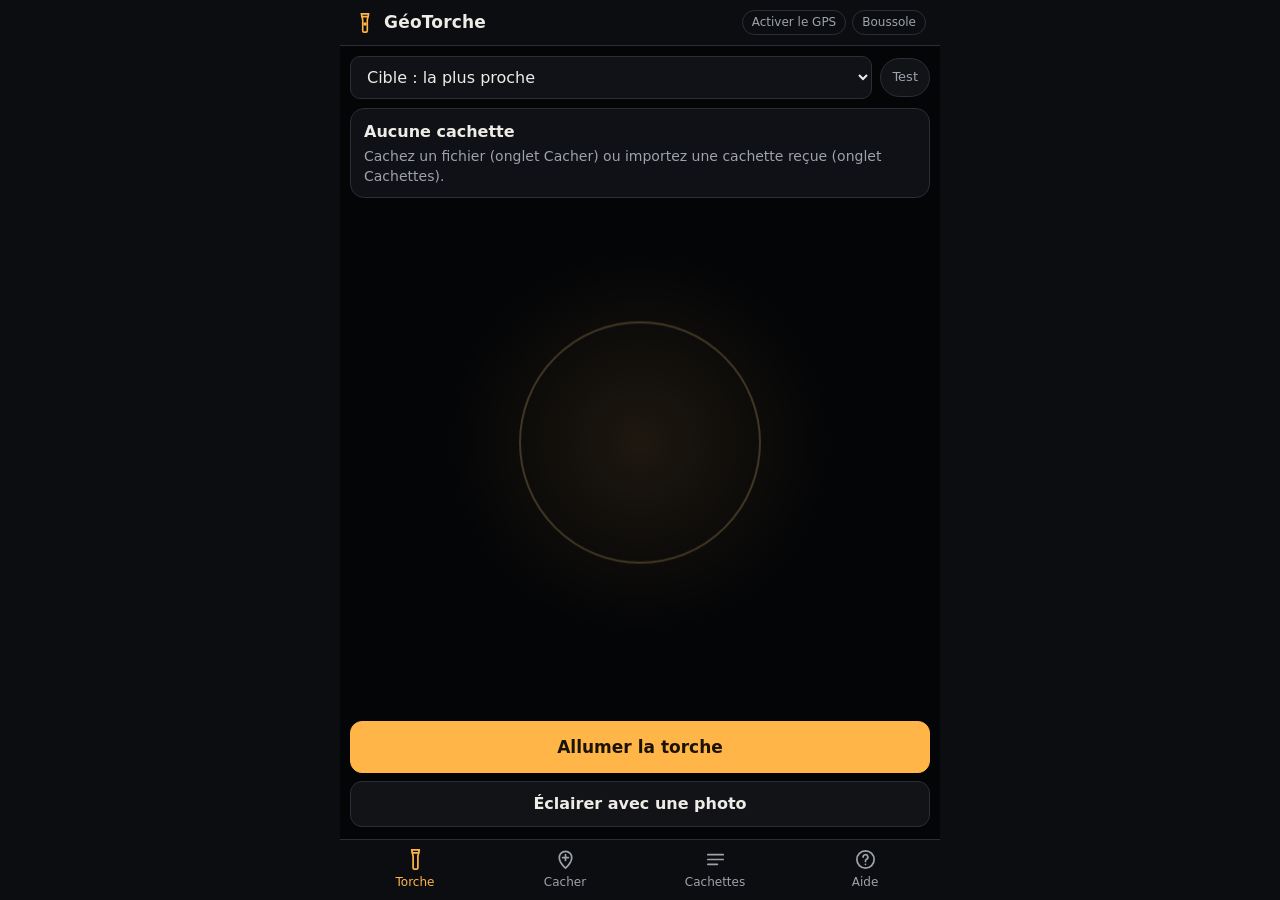
==== index.html @ cbe27ff1 "GéoTorche 1.1 : application complète et présentation" ====
<!DOCTYPE html>
<html lang="fr">
<head>
<meta charset="utf-8">
<meta http-equiv="Content-Security-Policy" content="default-src 'self'; script-src 'self' 'unsafe-inline'; style-src 'self' 'unsafe-inline'; img-src 'self' data: blob:; media-src 'self' data: blob:; connect-src 'self'; worker-src 'self'; object-src 'none'; base-uri 'none'; form-action 'none'; frame-src 'none'">
<meta name="viewport" content="width=device-width, initial-scale=1, viewport-fit=cover">
<meta name="theme-color" content="#0c0d10">
<meta name="description" content="GéoTorche : cachez un fichier dans un lieu réel. Il ne s'ouvre que sur place, éclairé par la torche, avec le mot de passe.">
<meta name="apple-mobile-web-app-capable" content="yes">
<link rel="icon" type="image/png" href="icon-192.png">
<link rel="apple-touch-icon" href="icon-192.png">
<title>GéoTorche</title>
<style>
:root{
  --bg:#0c0d10;--panel:#15171c;--panel2:#1c1f26;--line:#2a2e37;
  --text:#eeece6;--mute:#9da2ab;--amber:#ffb547;--amber2:#ffd384;
  --ok:#62d394;--bad:#ff7a6b;--r:14px;
  --st:env(safe-area-inset-top,0px);--sb:env(safe-area-inset-bottom,0px);
}
*{box-sizing:border-box}
html,body{margin:0;height:100%;background:var(--bg);color:var(--text);
  font:16px/1.45 system-ui,-apple-system,"Segoe UI",Roboto,"Helvetica Neue",Arial,sans-serif;
  -webkit-tap-highlight-color:transparent;overscroll-behavior:none}
#app{display:flex;flex-direction:column;height:100vh;height:100dvh;max-width:600px;margin:0 auto;position:relative}
button{font:inherit;cursor:pointer}
[hidden]{display:none!important}

header.top{display:flex;align-items:center;justify-content:space-between;gap:10px;
  padding:calc(10px + var(--st)) 14px 10px;border-bottom:1px solid var(--line)}
.brand{display:flex;align-items:center;gap:8px;font-weight:650;letter-spacing:.2px;font-size:17px}
.brand svg{width:22px;height:22px;color:var(--amber)}
.pills{display:flex;gap:6px;flex-wrap:wrap;justify-content:flex-end}
.pill{font-size:12px;padding:3px 9px;border-radius:99px;border:1px solid var(--line);color:var(--mute);white-space:nowrap;background:transparent}
.pill.on{color:var(--ok);border-color:#2f5a43}
.pill.warn{color:var(--amber);border-color:#5c4520}
.pill.off{color:var(--bad);border-color:#5b2c28}

.banner{margin:10px 14px 0;padding:10px 12px;border-radius:12px;background:#231c10;border:1px solid #5c4520;color:var(--amber2);font-size:13px}
.banner b{color:var(--amber)}

main{flex:1;min-height:0;position:relative}
.view{position:absolute;inset:0;overflow-y:auto;padding:16px 14px 24px;display:none;-webkit-overflow-scrolling:touch}
.view.active{display:block}
#v-torche{padding:0;overflow:hidden}

/* ---------- Torche ---------- */
#stage{position:absolute;inset:0;background:#050608;overflow:hidden}
#vid,#still{position:absolute;inset:0;width:100%;height:100%;object-fit:cover}
#fx{position:absolute;inset:0;width:100%;height:100%;touch-action:manipulation}
.hud-top{position:absolute;top:10px;left:10px;right:10px;display:flex;gap:8px;align-items:center;z-index:2}
.hud-top select{flex:1;min-width:0;background:rgba(20,22,27,.82);backdrop-filter:blur(4px)}
.hud-top .pill{background:rgba(20,22,27,.82);padding:9px 11px;font-size:13px}
#hint{position:absolute;left:10px;right:10px;top:62px;z-index:2;
  background:rgba(18,20,25,.86);border:1px solid var(--line);border-radius:var(--r);padding:11px 13px;backdrop-filter:blur(4px)}
#hint .t{font-weight:650}
#hint .l{font-size:14px;color:var(--mute);margin-top:2px}
#hint .row{margin-top:8px}
.meter{height:5px;border-radius:9px;background:#2a2e37;margin-top:8px;overflow:hidden}
.meter i{display:block;height:100%;width:0;background:linear-gradient(90deg,#7a5a24,var(--amber));transition:width .25s}
.hud-bottom{position:absolute;left:10px;right:10px;bottom:12px;z-index:2;display:flex;flex-direction:column;gap:8px}
.row{display:flex;gap:8px}
.row>*{flex:1}

/* ---------- Composants ---------- */
.btn{appearance:none;border:1px solid var(--line);background:var(--panel2);color:var(--text);
  border-radius:12px;padding:12px 14px;font-weight:600;line-height:1.2;text-align:center;text-decoration:none;display:inline-block}
.btn:active{transform:translateY(1px)}
.btn[disabled]{opacity:.45;pointer-events:none}
.btn.primary{background:var(--amber);border-color:var(--amber);color:#1b1305}
.btn.big{width:100%;padding:15px;font-size:17px}
.btn.ghost{background:rgba(20,22,27,.82)}
.btn.danger{color:var(--bad)}
.btn.sm{padding:8px 11px;font-size:14px;border-radius:10px}
.card{background:var(--panel);border:1px solid var(--line);border-radius:var(--r);padding:14px;margin-bottom:12px}
h2{font-size:21px;margin:2px 0 6px}
h3{font-size:15px;margin:0 0 8px;color:var(--amber2);font-weight:650}
p{margin:6px 0}
.mute{color:var(--mute)}.small{font-size:13px}.ok{color:var(--ok)}.bad{color:var(--bad)}
label.f{display:block;margin:12px 0 6px;font-size:14px;color:var(--mute)}
label.f:first-child{margin-top:0}
input,select,textarea{font:inherit;color:var(--text);background:var(--panel2);border:1px solid var(--line);
  border-radius:10px;padding:10px 12px;width:100%}
textarea{resize:vertical;min-height:70px}
input:focus,select:focus,textarea:focus{outline:2px solid #6b5124;border-color:#6b5124}
input[type=range]{padding:0;background:none;border:0;accent-color:var(--amber)}
input[type=checkbox]{width:20px;height:20px;accent-color:var(--amber);flex:none;margin:2px 0 0}
.check{display:flex;gap:10px;align-items:flex-start;margin:10px 0;font-size:15px}
.seg{display:flex;background:var(--panel2);border:1px solid var(--line);border-radius:12px;padding:3px}
.seg button{flex:1;border:0;background:none;color:var(--mute);padding:9px 6px;border-radius:9px;font-weight:600;font-size:14px}
.seg button.on{background:#323743;color:var(--text)}
.kv{display:grid;grid-template-columns:auto 1fr;gap:4px 12px;font-size:14px}
.kv dt{color:var(--mute)}.kv dd{margin:0;word-break:break-word}
.files{list-style:none;padding:0;margin:8px 0 0;font-size:14px}
.files li{display:flex;justify-content:space-between;gap:10px;padding:6px 0;border-bottom:1px solid var(--line)}
.files li:last-child{border-bottom:0}
.thumbs{display:flex;gap:8px;margin-top:10px;flex-wrap:wrap}
.thumbs img{width:64px;height:64px;object-fit:cover;border-radius:10px;border:1px solid var(--line)}
.badges{display:flex;flex-wrap:wrap;gap:6px;margin:6px 0}
.badge{font-size:12px;padding:2px 8px;border-radius:99px;background:#232730;color:var(--mute)}
.badge.a{color:var(--amber2);background:#2b2416}
.err{color:var(--bad);font-size:14px;margin-top:8px}
.note{font-size:13px;color:var(--mute);margin-top:8px}
.strength{height:5px;border-radius:9px;background:#2a2e37;margin-top:6px;overflow:hidden}
.strength i{display:block;height:100%;width:0;transition:.2s}

/* ---------- Liste ---------- */
.cap{display:flex;flex-direction:column;gap:4px}
.cap .top{display:flex;justify-content:space-between;gap:10px;align-items:baseline}
.cap .name{font-weight:650;font-size:16px}
.cap .dist{font-size:14px;color:var(--amber2);white-space:nowrap}
.cap .acts{display:flex;gap:8px;flex-wrap:wrap;margin-top:8px}
.empty{text-align:center;color:var(--mute);padding:28px 10px}
.jr{font-size:13px;border-bottom:1px solid var(--line);padding:7px 0;display:flex;justify-content:space-between;gap:8px}
.jr:last-child{border-bottom:0}

/* ---------- Aide ---------- */
.help p,.help li{font-size:15px}
.help ol,.help ul{padding-left:20px;margin:6px 0}
.help li{margin:4px 0}

/* ---------- Onglets ---------- */
nav.tabs{display:flex;border-top:1px solid var(--line);padding-bottom:var(--sb);background:var(--bg)}
nav.tabs button{flex:1;background:none;border:0;color:var(--mute);padding:8px 0 9px;font-size:12px;
  display:flex;flex-direction:column;align-items:center;gap:3px}
nav.tabs svg{width:23px;height:23px}
nav.tabs button.on{color:var(--amber)}

/* ---------- Feuilles ---------- */
#backdrop{position:fixed;inset:0;background:rgba(0,0,0,.6);opacity:0;pointer-events:none;transition:opacity .2s;z-index:29}
#backdrop.open{opacity:1;pointer-events:auto}
.sheet{position:fixed;left:0;right:0;bottom:0;max-width:600px;margin:0 auto;background:var(--panel);
  border-radius:18px 18px 0 0;border:1px solid var(--line);border-bottom:0;
  padding:16px 16px calc(18px + var(--sb));transform:translateY(105%);transition:transform .22s ease;
  z-index:30;max-height:90vh;max-height:90dvh;overflow-y:auto;visibility:hidden}
.sheet.open{transform:none;visibility:visible}
.sheet .grab{width:40px;height:4px;border-radius:9px;background:#3a3f4a;margin:0 auto 12px}
.sheet h2{margin-top:0}
.sheet .acts{display:flex;flex-direction:column;gap:8px;margin-top:14px}
.qrbox{background:#fff;color:#000;border-radius:12px;padding:14px;text-align:center;margin:10px auto;max-width:300px}
.qrbox svg{width:100%;height:auto;display:block}
.qrbox .cap{font:600 13px system-ui,sans-serif;margin-top:6px;color:#000}
.viewer img,.viewer video{max-width:100%;border-radius:10px;display:block;margin:8px 0}
.viewer audio{width:100%;margin:8px 0}
.viewer pre{white-space:pre-wrap;word-break:break-word;background:var(--panel2);padding:10px;border-radius:10px;font-size:13px;max-height:50vh;overflow:auto}
.notebox{background:#231c10;border:1px solid #5c4520;border-radius:12px;padding:12px;white-space:pre-wrap;margin:8px 0}
.checks{list-style:none;padding:0;margin:8px 0;font-size:14px}
.checks li{padding:4px 0;display:flex;gap:8px}
.checks .y{color:var(--ok)}.checks .n{color:var(--mute)}

/* ---------- Viseur ---------- */
#viseur{position:fixed;inset:0;z-index:40;background:#000;display:flex;flex-direction:column}
#viseur .vstage{position:relative;flex:1;overflow:hidden}
#viseur video{position:absolute;inset:0;width:100%;height:100%;object-fit:cover}
#viseur .ring{position:absolute;left:50%;top:50%;border-radius:50%;border:2px solid var(--amber2);
  box-shadow:0 0 0 9999px rgba(0,0,0,.5);transform:translate(-50%,-50%);pointer-events:none}
#viseur .vtop{position:absolute;top:calc(10px + var(--st));left:12px;right:12px;font-size:14px;
  background:rgba(18,20,25,.85);border-radius:12px;padding:10px 12px}
#viseur .vbot{padding:12px 12px calc(14px + var(--sb));background:var(--bg);display:flex;flex-direction:column;gap:8px}

/* ---------- Divers ---------- */
#busy{position:fixed;inset:0;z-index:60;background:rgba(0,0,0,.7);display:flex;align-items:center;justify-content:center;padding:30px}
#busy .box{background:var(--panel);border:1px solid var(--line);border-radius:16px;padding:20px 22px;text-align:center;max-width:320px}
.spin{width:30px;height:30px;border-radius:50%;border:3px solid #3a3f4a;border-top-color:var(--amber);margin:0 auto 12px;animation:sp 1s linear infinite}
@keyframes sp{to{transform:rotate(360deg)}}
#toast{position:fixed;left:50%;top:calc(60px + var(--st));transform:translate(-50%,-12px);background:#22252d;
  border:1px solid var(--line);padding:10px 14px;border-radius:12px;opacity:0;transition:.2s;z-index:70;
  width:max-content;max-width:88%;text-align:center;font-size:14px;pointer-events:none}
#toast.show{opacity:1;transform:translate(-50%,0)}
#toast.bad{border-color:#5b2c28;color:#ffc2b9}
#toast.good{border-color:#2f5a43;color:#c4f2d6}

</style>
</head>
<body>
<div id="app">
<header class="top">
  <div class="brand">
    <svg viewBox="0 0 24 24" fill="none" stroke="currentColor" stroke-width="1.8" stroke-linecap="round" stroke-linejoin="round"><path d="M8 2h8l-1.5 6.5v12a1.5 1.5 0 0 1-1.5 1.5h-2a1.5 1.5 0 0 1-1.5-1.5v-12z"/><path d="M8.6 5h6.8"/><circle cx="12" cy="13" r="1"/></svg>
    GéoTorche
  </div>
  <div class="pills">
    <button class="pill" id="pGps" type="button">GPS</button>
    <span class="pill" id="pCmp">Boussole</span>
  </div>
</header>
<div id="demoBanner" class="banner" hidden></div>

<main>
  <!-- ================= TORCHE ================= -->
  <section id="v-torche" class="view active" aria-label="Torche">
    <div id="stage">
      <video id="vid" playsinline muted autoplay></video>
      <img id="still" alt="" hidden>
      <canvas id="fx"></canvas>
      <div class="hud-top">
        <select id="target" aria-label="Cachette recherchée"></select>
        <button class="pill" id="btnSim" type="button">Test</button>
      </div>
      <div id="hint" role="status" aria-live="polite">
        <div class="t" id="hintT">Aucune cachette</div>
        <div class="l" id="hintL">Cachez un fichier (onglet Cacher) ou importez une cachette reçue (onglet Cachettes).</div>
        <div class="meter" id="hintM" hidden><i></i></div>
        <div class="row" id="hintR" hidden></div>
      </div>
      <div class="hud-bottom">
        <button id="btnTorch" class="btn primary big" type="button">Allumer la torche</button>
        <div class="row">
          <button id="btnPhoto" class="btn ghost" type="button">Éclairer avec une photo</button>
          <button id="btnLamp" class="btn ghost" type="button" hidden>Lampe</button>
        </div>
        <input type="file" id="photoIn" accept="image/*" capture="environment" hidden>
      </div>
    </div>
  </section>

  <!-- ================= CACHER ================= -->
  <section id="v-cacher" class="view" aria-label="Cacher un fichier">
    <h2>Cacher un fichier</h2>
    <p class="mute small">Le fichier est chiffré sur ce téléphone. Il ne s'ouvrira qu'au bon endroit, éclairé par la torche, avec le mot de passe.</p>

    <div class="card">
      <h3>1. Ce que vous cachez</h3>
      <input type="file" id="hFiles" multiple hidden>
      <button class="btn" type="button" id="hFilesBtn" style="width:100%">Ajouter des fichiers</button>
      <ul class="files" id="hFileList"></ul>
      <label class="f" for="hNote">Message (facultatif)</label>
      <textarea id="hNote" placeholder="Un mot qui s'affichera à l'ouverture"></textarea>
    </div>

    <div class="card">
      <h3>2. Nom et indice</h3>
      <label class="f" for="hLabel">Nom visible de la cachette</label>
      <input id="hLabel" maxlength="80" placeholder="Ex. Recette de la sauce">
      <label class="f" for="hHint">Indice (facultatif, visible avant l'ouverture)</label>
      <input id="hHint" maxlength="160" placeholder="Ex. Sous le bol bleu de la cuisine">
    </div>

    <div class="card">
      <h3>3. Le lieu</h3>
      <div class="seg" id="hMode">
        <button type="button" data-m="visible" class="on">Coordonnées données</button>
        <button type="button" data-m="secret">Lieu secret</button>
      </div>
      <p class="note" id="hModeNote">Le destinataire reçoit les coordonnées et est guidé jusqu'au lieu.</p>
      <div class="row" style="margin-top:10px">
        <button class="btn" type="button" id="hMeasure">Mesurer ma position</button>
        <button class="btn" type="button" id="hTypeBtn">Saisir des coordonnées</button>
      </div>
      <div id="hTypeBox" hidden>
        <label class="f" for="hCoords">Coordonnées, lien de carte ou Plus Code</label>
        <input id="hCoords" placeholder="7.18765, 2.06321  ou  Lat:7,18765 Long:2,06321">
        <div class="row" style="margin-top:8px"><button class="btn sm" type="button" id="hCoordsOk">Valider</button></div>
      </div>
      <div id="hPosOut" class="note"></div>
      <label class="f" for="hRadius" id="hRadiusL">Rayon d'ouverture : <b id="hRadiusV">25 m</b></label>
      <input type="range" id="hRadius" min="5" max="300" step="5" value="25">
      <p class="note" id="hRadiusNote">En intérieur, le GPS se trompe souvent de 10 à 40 m : gardez au moins 25 m et ajoutez la photo ou l'étiquette pour viser l'objet précis.</p>
    </div>

    <div class="card">
      <h3>4. La torche (facultatif, recommandé)</h3>
      <p class="small mute">Photographiez l'objet (le bol, la porte, l'arbre) depuis l'endroit où se tiendra la personne. La torche reconnaîtra la scène et l'icône apparaîtra dessus.</p>
      <button class="btn" type="button" id="hAim">Viser l'objet</button>
      <div class="thumbs" id="hThumbs"></div>
      <div id="hAimOut" class="note"></div>
      <label class="check" id="hThumbClueL" hidden><input type="checkbox" id="hThumbClue"> <span>Montrer la première photo comme indice</span></label>
      <label class="check"><input type="checkbox" id="hTag"> <span>Exiger l'étiquette QR collée sur l'objet<br><span class="small mute">La seule vraie preuve de présence : sans l'étiquette, personne (vous compris) ne peut ouvrir.</span></span></label>
    </div>

    <div class="card">
      <h3>5. Mot de passe</h3>
      <input type="password" id="hPw" autocomplete="new-password" autocapitalize="off" autocorrect="off" spellcheck="false" placeholder="Mot de passe">
      <div class="strength"><i id="hPwBar"></i></div>
      <div class="note" id="hPwNote">Au moins 8 caractères. Une phrase de 3 ou 4 mots est idéale.</div>
      <input type="password" id="hPw2" autocomplete="new-password" autocapitalize="off" autocorrect="off" spellcheck="false" placeholder="Confirmer le mot de passe" style="margin-top:8px">
      <label class="check"><input type="checkbox" id="hShowPw"> <span>Afficher</span></label>
      <label class="check"><input type="checkbox" id="hBurn"> <span>Effacer la cachette de l'appareil qui l'ouvre, après lecture</span></label>
    </div>

    <div id="hErr" class="err" role="alert"></div>
    <button class="btn primary big" type="button" id="hGo">Cacher le fichier</button>
  </section>

  <!-- ================= CACHETTES ================= -->
  <section id="v-liste" class="view" aria-label="Mes cachettes">
    <div style="display:flex;justify-content:space-between;align-items:center;gap:10px">
      <h2>Cachettes</h2>
      <button class="btn sm" type="button" id="lImportBtn">Importer</button>
    </div>
    <input type="file" id="lImport" multiple hidden>
    <p class="mute small">Cachettes créées ici ou reçues (fichier .gtch envoyé par WhatsApp, e-mail…).</p>
    <div id="lList"></div>
    <div class="card">
      <h3>Journal des ouvertures</h3>
      <p class="small mute">Date, position et précision de chaque tentative. Utile comme trace de passage sur un site.</p>
      <div id="jList"></div>
      <div class="row" style="margin-top:10px">
        <button class="btn sm" type="button" id="jCsv">Exporter (CSV)</button>
        <button class="btn sm danger" type="button" id="jClear">Vider</button>
      </div>
    </div>
  </section>

  <!-- ================= AIDE ================= -->
  <section id="v-aide" class="view help" aria-label="Aide">
    <h2>Comment ça marche</h2>
    <div class="card">
      <h3>Cacher</h3>
      <ol>
        <li>Choisissez le fichier (photo, PDF, document…) et un message.</li>
        <li>Placez-vous à l'endroit et touchez <b>Mesurer ma position</b>, ou collez des coordonnées reçues.</li>
        <li>Touchez <b>Viser l'objet</b> et photographiez-le une à trois fois.</li>
        <li>Choisissez un mot de passe, puis <b>Cacher le fichier</b>. Envoyez la cachette, et le mot de passe par un autre moyen.</li>
      </ol>
    </div>
    <div class="card">
      <h3>Retrouver</h3>
      <ol>
        <li>Importez la cachette reçue (onglet Cachettes), puis touchez <b>Chercher</b>.</li>
        <li>Allumez la torche et suivez la flèche jusqu'à la zone.</li>
        <li>Balayez lentement la pièce : quand la torche passe sur l'objet, l'icône du fichier apparaît.</li>
        <li>Touchez l'icône, entrez le mot de passe : le fichier s'ouvre.</li>
      </ol>
    </div>
    <div class="card">
      <h3>Les serrures, de la plus faible à la plus forte</h3>
      <ul>
        <li><b>Le lieu (GPS)</b> : une porte d'entrée, pas un coffre. Une application de fausse position peut la tromper.</li>
        <li><b>La torche</b> : la direction (boussole) et la photo de l'objet. Elle guide et révèle, mais c'est une aide visuelle.</li>
        <li><b>Le mot de passe</b> : il chiffre réellement le fichier (AES-256). Sans lui, le contenu est illisible, même en lisant le code.</li>
        <li><b>L'étiquette QR</b> : un secret imprimé, collé sur l'objet. Il faut l'avoir vue pour ouvrir. C'est la vraie preuve de présence.</li>
        <li><b>Lieu secret</b> : l'endroit exact entre dans la clé de chiffrement. Pour un jeu de piste, sans guidage : la torche ne reconnaît l'endroit qu'une fois dessus. Si le mot de passe est faux, l'endroit ne sera jamais reconnu. C'est un verrou de jeu, pas un coffre-fort : quelqu'un qui a le mot de passe et un ordinateur peut essayer tous les endroits d'une zone.</li>
      </ul>
    </div>
    <div class="card">
      <h3>Idées d'usage</h3>
      <ul>
        <li><b>Jeu de piste, anniversaire</b> : une suite de cachettes en lieu secret, chacune donnant l'indice de la suivante.</li>
        <li><b>Consignes sur site</b> : une fiche ou un plan qui ne s'ouvre que sur la parcelle, le chantier ou l'entrepôt. Le journal garde la date et la position de chaque ouverture.</li>
        <li><b>Accueil</b> : le code du portail ou du coffre à clés, lisible seulement devant la porte (avec l'étiquette collée dessus).</li>
        <li><b>Souvenir</b> : une photo ou un message laissé à l'endroit d'un événement.</li>
      </ul>
    </div>
    <div class="card">
      <h3>Conseils</h3>
      <ul>
        <li>Le GPS se trompe de 3 à 10 m dehors, souvent bien plus à l'intérieur. Mesurez près d'une fenêtre et gardez un rayon de 25 m ou plus en intérieur.</li>
        <li>Si la flèche tourne mal, calibrez la boussole : décrivez un 8 avec le téléphone, loin des objets en métal.</li>
        <li>Photographiez l'objet avec ce qui l'entoure (le plan de travail, le mur), en pleine lumière. Évitez les photos d'un objet uni sur fond uni.</li>
        <li>Rien n'est envoyé sur internet : tout reste sur le téléphone, jusqu'à ce que vous partagiez la cachette.</li>
        <li>Le contenu est chiffré, mais le nom, l'indice, la zone et une empreinte très floue de la photo restent lisibles dans le fichier de la cachette. N'y mettez rien de confidentiel.</li>
        <li>Mot de passe : majuscules et accents comptent, les espaces au début et à la fin sont ignorés.</li>
      </ul>
    </div>
    <div class="card">
      <h3>Installer l'application</h3>
      <p>Caméra, GPS et boussole exigent une adresse sécurisée (https). Déposez le dossier de l'application sur un hébergement gratuit (Netlify Drop, GitHub Pages), ouvrez l'adresse dans Chrome puis <b>Ajouter à l'écran d'accueil</b>. Elle fonctionne ensuite hors connexion.</p>
      <p class="small mute" id="envInfo"></p>
    </div>
    <div class="card">
      <h3>Mode test</h3>
      <p class="small mute">Pour essayer sans se déplacer : position et direction simulées, et une cachette d'essai prête à ouvrir.</p>
      <button class="btn sm" type="button" id="aSim">Ouvrir le mode test</button>
    </div>
    <p class="small mute" style="text-align:center">GéoTorche <span id="ver"></span></p>
  </section>
</main>

<nav class="tabs" aria-label="Navigation">
  <button type="button" data-view="torche" class="on">
    <svg viewBox="0 0 24 24" fill="none" stroke="currentColor" stroke-width="1.8" stroke-linecap="round" stroke-linejoin="round"><path d="M8 2h8l-1.5 6.5v12a1.5 1.5 0 0 1-1.5 1.5h-2a1.5 1.5 0 0 1-1.5-1.5v-12z"/><path d="M8.6 5h6.8"/></svg>Torche</button>
  <button type="button" data-view="cacher">
    <svg viewBox="0 0 24 24" fill="none" stroke="currentColor" stroke-width="1.8" stroke-linecap="round" stroke-linejoin="round"><path d="M12 21s-6.5-5.6-6.5-11a6.5 6.5 0 0 1 13 0c0 5.4-6.5 11-6.5 11z"/><path d="M12 7v6M9 10h6"/></svg>Cacher</button>
  <button type="button" data-view="liste">
    <svg viewBox="0 0 24 24" fill="none" stroke="currentColor" stroke-width="1.8" stroke-linecap="round" stroke-linejoin="round"><path d="M4 7h16M4 12h16M4 17h10"/></svg>Cachettes</button>
  <button type="button" data-view="aide">
    <svg viewBox="0 0 24 24" fill="none" stroke="currentColor" stroke-width="1.8" stroke-linecap="round" stroke-linejoin="round"><circle cx="12" cy="12" r="9"/><path d="M9.5 9.5a2.5 2.5 0 1 1 3.5 2.3c-.6.3-1 .9-1 1.6V14"/><path d="M12 17h.01"/></svg>Aide</button>
</nav>

<!-- ================= FEUILLES ================= -->
<div id="backdrop"></div>

<div class="sheet" id="shUnlock" role="dialog" aria-modal="true" aria-labelledby="uTitle">
  <div class="grab"></div>
  <h2 id="uTitle">Ouvrir</h2>
  <div id="uHint" class="mute small"></div>
  <ul class="checks" id="uChecks"></ul>
  <div id="uPwBox">
    <label class="f" for="uPw">Mot de passe</label>
    <input type="password" id="uPw" autocomplete="off" autocapitalize="off" autocorrect="off" spellcheck="false">
  </div>
  <div id="uErr" class="err" role="alert"></div>
  <div class="acts">
    <button class="btn primary big" type="button" id="uGo">Ouvrir</button>
    <button class="btn" type="button" data-close>Annuler</button>
  </div>
</div>

<div class="sheet viewer" id="shView" role="dialog" aria-modal="true" aria-labelledby="vTitle">
  <div class="grab"></div>
  <h2 id="vTitle">Fichier</h2>
  <div id="vBody"></div>
  <div class="acts"><button class="btn" type="button" id="vClose">Fermer</button></div>
</div>

<div class="sheet" id="shDone" role="dialog" aria-modal="true" aria-labelledby="dTitle">
  <div class="grab"></div>
  <h2 id="dTitle">Fichier caché</h2>
  <div id="dBody"></div>
  <div class="acts">
    <button class="btn primary" type="button" id="dShare">Partager la cachette</button>
    <button class="btn" type="button" id="dSeek">Tester avec la torche</button>
    <button class="btn" type="button" data-close>Terminé</button>
  </div>
</div>

<div class="sheet" id="shShare" role="dialog" aria-modal="true" aria-labelledby="sTitle">
  <div class="grab"></div>
  <h2 id="sTitle">Partager</h2>
  <p class="small mute">Envoyez le fichier de la cachette et ce texte. Donnez le mot de passe par un autre moyen (appel, SMS séparé).</p>
  <textarea id="sText" rows="7" readonly></textarea>
  <div class="acts">
    <button class="btn primary" type="button" id="sFile">Envoyer le fichier de la cachette</button>
    <button class="btn" type="button" id="sCopy">Copier le texte</button>
    <button class="btn" type="button" id="sLink" hidden>Copier un lien d'ouverture</button>
    <button class="btn" type="button" id="sTag" hidden>Revoir l'étiquette QR</button>
    <button class="btn" type="button" data-close>Fermer</button>
  </div>
</div>

<div class="sheet" id="shTag" role="dialog" aria-modal="true" aria-labelledby="tTitle">
  <div class="grab"></div>
  <h2 id="tTitle">Étiquette à coller</h2>
  <p class="small mute">Imprimez-la (ou recopiez-la sur papier avec une capture d'écran), puis collez-la sur l'objet, côté visible. Ne l'envoyez pas avec la cachette.</p>
  <div class="qrbox" id="tQr"></div>
  <div class="acts">
    <button class="btn primary" type="button" id="tSave">Enregistrer l'image de l'étiquette</button>
    <button class="btn" type="button" data-close>Fermer</button>
  </div>
</div>

<div class="sheet" id="shSim" role="dialog" aria-modal="true" aria-labelledby="simTitle">
  <div class="grab"></div>
  <h2 id="simTitle">Mode test</h2>
  <p class="small mute">Simule votre position et votre direction, pour essayer sans se déplacer ou quand les capteurs sont bloqués.</p>
  <label class="f" for="simC">Position simulée</label>
  <input id="simC" placeholder="7.18765, 2.06321">
  <div class="row" style="margin-top:8px">
    <button class="btn sm" type="button" id="simSet">Placer</button>
    <button class="btn sm" type="button" id="simOnTarget">Sur la cachette</button>
    <button class="btn sm" type="button" id="simAway">À 120 m</button>
  </div>
  <label class="f" for="simH">Direction simulée : <b id="simHV">non</b></label>
  <input type="range" id="simH" min="-1" max="359" step="1" value="-1">
  <div class="acts">
    <button class="btn primary" type="button" id="simDemo">Créer une cachette d'essai ici</button>
    <button class="btn" type="button" id="simOff">Revenir aux vrais capteurs</button>
    <button class="btn" type="button" data-close>Fermer</button>
  </div>
</div>

<div id="viseur" hidden>
  <div class="vstage">
    <video id="vVid" playsinline muted autoplay></video>
    <div class="ring" id="vRing"></div>
    <div class="vtop" id="vTop">Cadrez l'objet dans le cercle, depuis l'endroit où la personne se tiendra.</div>
  </div>
  <div class="vbot">
    <button class="btn primary big" type="button" id="vShot">Prendre la photo 1 sur 3</button>
    <div class="row">
      <button class="btn" type="button" id="vPick">Choisir une photo</button>
      <button class="btn" type="button" id="vDirOnly">Direction seule</button>
    </div>
    <div class="row">
      <button class="btn" type="button" id="vDone">Terminer</button>
      <button class="btn" type="button" id="vCancel">Annuler</button>
    </div>
    <input type="file" id="vPickIn" accept="image/*" capture="environment" hidden>
  </div>
</div>

<div id="busy" hidden><div class="box"><div class="spin"></div><div id="busyT">Un instant…</div></div></div>
<div id="toast" role="status" aria-live="polite"></div>
</div>

<script>/* jsQR 1.4.0, Apache-2.0, https://github.com/cozmo/jsQR */
!function(o,e){"object"==typeof exports&&"object"==typeof module?module.exports=e():"function"==typeof define&&define.amd?define([],e):"object"==typeof exports?exports.jsQR=e():o.jsQR=e()}("undefined"!=typeof self?self:this,function(){return function(o){var e={};function r(t){if(e[t])return e[t].exports;var c=e[t]={i:t,l:!1,exports:{}};return o[t].call(c.exports,c,c.exports,r),c.l=!0,c.exports}return r.m=o,r.c=e,r.d=function(o,e,t){r.o(o,e)||Object.defineProperty(o,e,{configurable:!1,enumerable:!0,get:t})},r.n=function(o){var e=o&&o.__esModule?function(){return o.default}:function(){return o};return r.d(e,"a",e),e},r.o=function(o,e){return Object.prototype.hasOwnProperty.call(o,e)},r.p="",r(r.s=3)}([function(o,e,r){"use strict";Object.defineProperty(e,"__esModule",{value:!0});var t=function(){function o(o,e){this.width=e,this.height=o.length/e,this.data=o}return o.createEmpty=function(e,r){return new o(new Uint8ClampedArray(e*r),e)},o.prototype.get=function(o,e){return!(o<0||o>=this.width||e<0||e>=this.height)&&!!this.data[e*this.width+o]},o.prototype.set=function(o,e,r){this.data[e*this.width+o]=r?1:0},o.prototype.setRegion=function(o,e,r,t,c){for(var s=e;s<e+t;s++)for(var a=o;a<o+r;a++)this.set(a,s,!!c)},o}();e.BitMatrix=t},function(o,e,r){"use strict";Object.defineProperty(e,"__esModule",{value:!0});var t=r(2);e.addOrSubtractGF=function(o,e){return o^e};var c=function(){function o(o,e,r){this.primitive=o,this.size=e,this.generatorBase=r,this.expTable=new Array(this.size),this.logTable=new Array(this.size);for(var c=1,s=0;s<this.size;s++)this.expTable[s]=c,(c*=2)>=this.size&&(c=(c^this.primitive)&this.size-1);for(s=0;s<this.size-1;s++)this.logTable[this.expTable[s]]=s;this.zero=new t.default(this,Uint8ClampedArray.from([0])),this.one=new t.default(this,Uint8ClampedArray.from([1]))}return o.prototype.multiply=function(o,e){return 0===o||0===e?0:this.expTable[(this.logTable[o]+this.logTable[e])%(this.size-1)]},o.prototype.inverse=function(o){if(0===o)throw new Error("Can't invert 0");return this.expTable[this.size-this.logTable[o]-1]},o.prototype.buildMonomial=function(o,e){if(o<0)throw new Error("Invalid monomial degree less than 0");if(0===e)return this.zero;var r=new Uint8ClampedArray(o+1);return r[0]=e,new t.default(this,r)},o.prototype.log=function(o){if(0===o)throw new Error("Can't take log(0)");return this.logTable[o]},o.prototype.exp=function(o){return this.expTable[o]},o}();e.default=c},function(o,e,r){"use strict";Object.defineProperty(e,"__esModule",{value:!0});var t=r(1),c=function(){function o(o,e){if(0===e.length)throw new Error("No coefficients.");this.field=o;var r=e.length;if(r>1&&0===e[0]){for(var t=1;t<r&&0===e[t];)t++;if(t===r)this.coefficients=o.zero.coefficients;else{this.coefficients=new Uint8ClampedArray(r-t);for(var c=0;c<this.coefficients.length;c++)this.coefficients[c]=e[t+c]}}else this.coefficients=e}return o.prototype.degree=function(){return this.coefficients.length-1},o.prototype.isZero=function(){return 0===this.coefficients[0]},o.prototype.getCoefficient=function(o){return this.coefficients[this.coefficients.length-1-o]},o.prototype.addOrSubtract=function(e){var r;if(this.isZero())return e;if(e.isZero())return this;var c=this.coefficients,s=e.coefficients;c.length>s.length&&(c=(r=[s,c])[0],s=r[1]);for(var a=new Uint8ClampedArray(s.length),n=s.length-c.length,d=0;d<n;d++)a[d]=s[d];for(d=n;d<s.length;d++)a[d]=t.addOrSubtractGF(c[d-n],s[d]);return new o(this.field,a)},o.prototype.multiply=function(e){if(0===e)return this.field.zero;if(1===e)return this;for(var r=this.coefficients.length,t=new Uint8ClampedArray(r),c=0;c<r;c++)t[c]=this.field.multiply(this.coefficients[c],e);return new o(this.field,t)},o.prototype.multiplyPoly=function(e){if(this.isZero()||e.isZero())return this.field.zero;for(var r=this.coefficients,c=r.length,s=e.coefficients,a=s.length,n=new Uint8ClampedArray(c+a-1),d=0;d<c;d++)for(var l=r[d],i=0;i<a;i++)n[d+i]=t.addOrSubtractGF(n[d+i],this.field.multiply(l,s[i]));return new o(this.field,n)},o.prototype.multiplyByMonomial=function(e,r){if(e<0)throw new Error("Invalid degree less than 0");if(0===r)return this.field.zero;for(var t=this.coefficients.length,c=new Uint8ClampedArray(t+e),s=0;s<t;s++)c[s]=this.field.multiply(this.coefficients[s],r);return new o(this.field,c)},o.prototype.evaluateAt=function(o){var e=0;if(0===o)return this.getCoefficient(0);var r=this.coefficients.length;if(1===o)return this.coefficients.forEach(function(o){e=t.addOrSubtractGF(e,o)}),e;e=this.coefficients[0];for(var c=1;c<r;c++)e=t.addOrSubtractGF(this.field.multiply(o,e),this.coefficients[c]);return e},o}();e.default=c},function(o,e,r){"use strict";Object.defineProperty(e,"__esModule",{value:!0});var t=r(4),c=r(5),s=r(11),a=r(12);function n(o){var e=a.locate(o);if(!e)return null;for(var r=0,t=e;r<t.length;r++){var n=t[r],d=s.extract(o,n),l=c.decode(d.matrix);if(l)return{binaryData:l.bytes,data:l.text,chunks:l.chunks,version:l.version,location:{topRightCorner:d.mappingFunction(n.dimension,0),topLeftCorner:d.mappingFunction(0,0),bottomRightCorner:d.mappingFunction(n.dimension,n.dimension),bottomLeftCorner:d.mappingFunction(0,n.dimension),topRightFinderPattern:n.topRight,topLeftFinderPattern:n.topLeft,bottomLeftFinderPattern:n.bottomLeft,bottomRightAlignmentPattern:n.alignmentPattern}}}return null}var d={inversionAttempts:"attemptBoth"};function l(o,e,r,c){void 0===c&&(c={});var s=d;Object.keys(s||{}).forEach(function(o){s[o]=c[o]||s[o]});var a="attemptBoth"===s.inversionAttempts||"invertFirst"===s.inversionAttempts,l="onlyInvert"===s.inversionAttempts||"invertFirst"===s.inversionAttempts,i=t.binarize(o,e,r,a),B=i.binarized,k=i.inverted,u=n(l?k:B);return u||"attemptBoth"!==s.inversionAttempts&&"invertFirst"!==s.inversionAttempts||(u=n(l?B:k)),u}l.default=l,e.default=l},function(o,e,r){"use strict";Object.defineProperty(e,"__esModule",{value:!0});var t=r(0);function c(o,e,r){return o<e?e:o>r?r:o}var s=function(){function o(o,e){this.width=o,this.data=new Uint8ClampedArray(o*e)}return o.prototype.get=function(o,e){return this.data[e*this.width+o]},o.prototype.set=function(o,e,r){this.data[e*this.width+o]=r},o}();e.binarize=function(o,e,r,a){if(o.length!==e*r*4)throw new Error("Malformed data passed to binarizer.");for(var n=new s(e,r),d=0;d<e;d++)for(var l=0;l<r;l++){var i=o[4*(l*e+d)+0],B=o[4*(l*e+d)+1],k=o[4*(l*e+d)+2];n.set(d,l,.2126*i+.7152*B+.0722*k)}for(var u=Math.ceil(e/8),C=Math.ceil(r/8),m=new s(u,C),f=0;f<C;f++)for(var w=0;w<u;w++){var P=0,v=1/0,h=0;for(l=0;l<8;l++)for(d=0;d<8;d++){var y=n.get(8*w+d,8*f+l);P+=y,v=Math.min(v,y),h=Math.max(h,y)}var p=P/Math.pow(8,2);if(h-v<=24&&(p=v/2,f>0&&w>0)){var b=(m.get(w,f-1)+2*m.get(w-1,f)+m.get(w-1,f-1))/4;v<b&&(p=b)}m.set(w,f,p)}var g=t.BitMatrix.createEmpty(e,r),x=null;for(a&&(x=t.BitMatrix.createEmpty(e,r)),f=0;f<C;f++)for(w=0;w<u;w++){for(var M=c(w,2,u-3),L=c(f,2,C-3),N=(P=0,-2);N<=2;N++)for(var I=-2;I<=2;I++)P+=m.get(M+N,L+I);var O=P/25;for(N=0;N<8;N++)for(I=0;I<8;I++){d=8*w+N,l=8*f+I;var z=n.get(d,l);g.set(d,l,z<=O),a&&x.set(d,l,!(z<=O))}}return a?{binarized:g,inverted:x}:{binarized:g}}},function(o,e,r){"use strict";Object.defineProperty(e,"__esModule",{value:!0});var t=r(0),c=r(6),s=r(9),a=r(10);function n(o,e){for(var r=o^e,t=0;r;)t++,r&=r-1;return t}function d(o,e){return e<<1|o}var l=[{bits:21522,formatInfo:{errorCorrectionLevel:1,dataMask:0}},{bits:20773,formatInfo:{errorCorrectionLevel:1,dataMask:1}},{bits:24188,formatInfo:{errorCorrectionLevel:1,dataMask:2}},{bits:23371,formatInfo:{errorCorrectionLevel:1,dataMask:3}},{bits:17913,formatInfo:{errorCorrectionLevel:1,dataMask:4}},{bits:16590,formatInfo:{errorCorrectionLevel:1,dataMask:5}},{bits:20375,formatInfo:{errorCorrectionLevel:1,dataMask:6}},{bits:19104,formatInfo:{errorCorrectionLevel:1,dataMask:7}},{bits:30660,formatInfo:{errorCorrectionLevel:0,dataMask:0}},{bits:29427,formatInfo:{errorCorrectionLevel:0,dataMask:1}},{bits:32170,formatInfo:{errorCorrectionLevel:0,dataMask:2}},{bits:30877,formatInfo:{errorCorrectionLevel:0,dataMask:3}},{bits:26159,formatInfo:{errorCorrectionLevel:0,dataMask:4}},{bits:25368,formatInfo:{errorCorrectionLevel:0,dataMask:5}},{bits:27713,formatInfo:{errorCorrectionLevel:0,dataMask:6}},{bits:26998,formatInfo:{errorCorrectionLevel:0,dataMask:7}},{bits:5769,formatInfo:{errorCorrectionLevel:3,dataMask:0}},{bits:5054,formatInfo:{errorCorrectionLevel:3,dataMask:1}},{bits:7399,formatInfo:{errorCorrectionLevel:3,dataMask:2}},{bits:6608,formatInfo:{errorCorrectionLevel:3,dataMask:3}},{bits:1890,formatInfo:{errorCorrectionLevel:3,dataMask:4}},{bits:597,formatInfo:{errorCorrectionLevel:3,dataMask:5}},{bits:3340,formatInfo:{errorCorrectionLevel:3,dataMask:6}},{bits:2107,formatInfo:{errorCorrectionLevel:3,dataMask:7}},{bits:13663,formatInfo:{errorCorrectionLevel:2,dataMask:0}},{bits:12392,formatInfo:{errorCorrectionLevel:2,dataMask:1}},{bits:16177,formatInfo:{errorCorrectionLevel:2,dataMask:2}},{bits:14854,formatInfo:{errorCorrectionLevel:2,dataMask:3}},{bits:9396,formatInfo:{errorCorrectionLevel:2,dataMask:4}},{bits:8579,formatInfo:{errorCorrectionLevel:2,dataMask:5}},{bits:11994,formatInfo:{errorCorrectionLevel:2,dataMask:6}},{bits:11245,formatInfo:{errorCorrectionLevel:2,dataMask:7}}],i=[function(o){return(o.y+o.x)%2==0},function(o){return o.y%2==0},function(o){return o.x%3==0},function(o){return(o.y+o.x)%3==0},function(o){return(Math.floor(o.y/2)+Math.floor(o.x/3))%2==0},function(o){return o.x*o.y%2+o.x*o.y%3==0},function(o){return(o.y*o.x%2+o.y*o.x%3)%2==0},function(o){return((o.y+o.x)%2+o.y*o.x%3)%2==0}];function B(o,e,r){for(var c=i[r.dataMask],s=o.height,a=function(o){var e=17+4*o.versionNumber,r=t.BitMatrix.createEmpty(e,e);r.setRegion(0,0,9,9,!0),r.setRegion(e-8,0,8,9,!0),r.setRegion(0,e-8,9,8,!0);for(var c=0,s=o.alignmentPatternCenters;c<s.length;c++)for(var a=s[c],n=0,d=o.alignmentPatternCenters;n<d.length;n++){var l=d[n];6===a&&6===l||6===a&&l===e-7||a===e-7&&6===l||r.setRegion(a-2,l-2,5,5,!0)}return r.setRegion(6,9,1,e-17,!0),r.setRegion(9,6,e-17,1,!0),o.versionNumber>6&&(r.setRegion(e-11,0,3,6,!0),r.setRegion(0,e-11,6,3,!0)),r}(e),n=[],l=0,B=0,k=!0,u=s-1;u>0;u-=2){6===u&&u--;for(var C=0;C<s;C++)for(var m=k?s-1-C:C,f=0;f<2;f++){var w=u-f;if(!a.get(w,m)){B++;var P=o.get(w,m);c({y:m,x:w})&&(P=!P),l=d(P,l),8===B&&(n.push(l),B=0,l=0)}}k=!k}return n}function k(o){var e=function(o){var e=o.height,r=Math.floor((e-17)/4);if(r<=6)return a.VERSIONS[r-1];for(var t=0,c=5;c>=0;c--)for(var s=e-9;s>=e-11;s--)t=d(o.get(s,c),t);var l=0;for(s=5;s>=0;s--)for(c=e-9;c>=e-11;c--)l=d(o.get(s,c),l);for(var i,B=1/0,k=0,u=a.VERSIONS;k<u.length;k++){var C=u[k];if(C.infoBits===t||C.infoBits===l)return C;var m=n(t,C.infoBits);m<B&&(i=C,B=m),(m=n(l,C.infoBits))<B&&(i=C,B=m)}return B<=3?i:void 0}(o);if(!e)return null;var r=function(o){for(var e=0,r=0;r<=8;r++)6!==r&&(e=d(o.get(r,8),e));for(var t=7;t>=0;t--)6!==t&&(e=d(o.get(8,t),e));var c=o.height,s=0;for(t=c-1;t>=c-7;t--)s=d(o.get(8,t),s);for(r=c-8;r<c;r++)s=d(o.get(r,8),s);for(var a=1/0,i=null,B=0,k=l;B<k.length;B++){var u=k[B],C=u.bits,m=u.formatInfo;if(C===e||C===s)return m;var f=n(e,C);f<a&&(i=m,a=f),e!==s&&(f=n(s,C))<a&&(i=m,a=f)}return a<=3?i:null}(o);if(!r)return null;var t=function(o,e,r){var t=e.errorCorrectionLevels[r],c=[],s=0;if(t.ecBlocks.forEach(function(o){for(var e=0;e<o.numBlocks;e++)c.push({numDataCodewords:o.dataCodewordsPerBlock,codewords:[]}),s+=o.dataCodewordsPerBlock+t.ecCodewordsPerBlock}),o.length<s)return null;o=o.slice(0,s);for(var a=t.ecBlocks[0].dataCodewordsPerBlock,n=0;n<a;n++)for(var d=0,l=c;d<l.length;d++)l[d].codewords.push(o.shift());if(t.ecBlocks.length>1){var i=t.ecBlocks[0].numBlocks,B=t.ecBlocks[1].numBlocks;for(n=0;n<B;n++)c[i+n].codewords.push(o.shift())}for(;o.length>0;)for(var k=0,u=c;k<u.length;k++)u[k].codewords.push(o.shift());return c}(B(o,e,r),e,r.errorCorrectionLevel);if(!t)return null;for(var i=t.reduce(function(o,e){return o+e.numDataCodewords},0),k=new Uint8ClampedArray(i),u=0,C=0,m=t;C<m.length;C++){var f=m[C],w=s.decode(f.codewords,f.codewords.length-f.numDataCodewords);if(!w)return null;for(var P=0;P<f.numDataCodewords;P++)k[u++]=w[P]}try{return c.decode(k,e.versionNumber)}catch(o){return null}}e.decode=function(o){if(null==o)return null;var e=k(o);if(e)return e;for(var r=0;r<o.width;r++)for(var t=r+1;t<o.height;t++)o.get(r,t)!==o.get(t,r)&&(o.set(r,t,!o.get(r,t)),o.set(t,r,!o.get(t,r)));return k(o)}},function(o,e,r){"use strict";Object.defineProperty(e,"__esModule",{value:!0});var t,c,s=r(7),a=r(8);function n(o,e){for(var r=[],t="",c=[10,12,14][e],s=o.readBits(c);s>=3;){if((l=o.readBits(10))>=1e3)throw new Error("Invalid numeric value above 999");var a=Math.floor(l/100),n=Math.floor(l/10)%10,d=l%10;r.push(48+a,48+n,48+d),t+=a.toString()+n.toString()+d.toString(),s-=3}if(2===s){if((l=o.readBits(7))>=100)throw new Error("Invalid numeric value above 99");a=Math.floor(l/10),n=l%10;r.push(48+a,48+n),t+=a.toString()+n.toString()}else if(1===s){var l;if((l=o.readBits(4))>=10)throw new Error("Invalid numeric value above 9");r.push(48+l),t+=l.toString()}return{bytes:r,text:t}}!function(o){o.Numeric="numeric",o.Alphanumeric="alphanumeric",o.Byte="byte",o.Kanji="kanji",o.ECI="eci"}(t=e.Mode||(e.Mode={})),function(o){o[o.Terminator=0]="Terminator",o[o.Numeric=1]="Numeric",o[o.Alphanumeric=2]="Alphanumeric",o[o.Byte=4]="Byte",o[o.Kanji=8]="Kanji",o[o.ECI=7]="ECI"}(c||(c={}));var d=["0","1","2","3","4","5","6","7","8","9","A","B","C","D","E","F","G","H","I","J","K","L","M","N","O","P","Q","R","S","T","U","V","W","X","Y","Z"," ","$","%","*","+","-",".","/",":"];function l(o,e){for(var r=[],t="",c=[9,11,13][e],s=o.readBits(c);s>=2;){var a=o.readBits(11),n=Math.floor(a/45),l=a%45;r.push(d[n].charCodeAt(0),d[l].charCodeAt(0)),t+=d[n]+d[l],s-=2}if(1===s){n=o.readBits(6);r.push(d[n].charCodeAt(0)),t+=d[n]}return{bytes:r,text:t}}function i(o,e){for(var r=[],t="",c=[8,16,16][e],s=o.readBits(c),a=0;a<s;a++){var n=o.readBits(8);r.push(n)}try{t+=decodeURIComponent(r.map(function(o){return"%"+("0"+o.toString(16)).substr(-2)}).join(""))}catch(o){}return{bytes:r,text:t}}function B(o,e){for(var r=[],t="",c=[8,10,12][e],s=o.readBits(c),n=0;n<s;n++){var d=o.readBits(13),l=Math.floor(d/192)<<8|d%192;l+=l<7936?33088:49472,r.push(l>>8,255&l),t+=String.fromCharCode(a.shiftJISTable[l])}return{bytes:r,text:t}}e.decode=function(o,e){for(var r,a,d,k,u=new s.BitStream(o),C=e<=9?0:e<=26?1:2,m={text:"",bytes:[],chunks:[],version:e};u.available()>=4;){var f=u.readBits(4);if(f===c.Terminator)return m;if(f===c.ECI)0===u.readBits(1)?m.chunks.push({type:t.ECI,assignmentNumber:u.readBits(7)}):0===u.readBits(1)?m.chunks.push({type:t.ECI,assignmentNumber:u.readBits(14)}):0===u.readBits(1)?m.chunks.push({type:t.ECI,assignmentNumber:u.readBits(21)}):m.chunks.push({type:t.ECI,assignmentNumber:-1});else if(f===c.Numeric){var w=n(u,C);m.text+=w.text,(r=m.bytes).push.apply(r,w.bytes),m.chunks.push({type:t.Numeric,text:w.text})}else if(f===c.Alphanumeric){var P=l(u,C);m.text+=P.text,(a=m.bytes).push.apply(a,P.bytes),m.chunks.push({type:t.Alphanumeric,text:P.text})}else if(f===c.Byte){var v=i(u,C);m.text+=v.text,(d=m.bytes).push.apply(d,v.bytes),m.chunks.push({type:t.Byte,bytes:v.bytes,text:v.text})}else if(f===c.Kanji){var h=B(u,C);m.text+=h.text,(k=m.bytes).push.apply(k,h.bytes),m.chunks.push({type:t.Kanji,bytes:h.bytes,text:h.text})}}if(0===u.available()||0===u.readBits(u.available()))return m}},function(o,e,r){"use strict";Object.defineProperty(e,"__esModule",{value:!0});var t=function(){function o(o){this.byteOffset=0,this.bitOffset=0,this.bytes=o}return o.prototype.readBits=function(o){if(o<1||o>32||o>this.available())throw new Error("Cannot read "+o.toString()+" bits");var e=0;if(this.bitOffset>0){var r=8-this.bitOffset,t=o<r?o:r,c=255>>8-t<<(s=r-t);e=(this.bytes[this.byteOffset]&c)>>s,o-=t,this.bitOffset+=t,8===this.bitOffset&&(this.bitOffset=0,this.byteOffset++)}if(o>0){for(;o>=8;)e=e<<8|255&this.bytes[this.byteOffset],this.byteOffset++,o-=8;if(o>0){var s;c=255>>(s=8-o)<<s;e=e<<o|(this.bytes[this.byteOffset]&c)>>s,this.bitOffset+=o}}return e},o.prototype.available=function(){return 8*(this.bytes.length-this.byteOffset)-this.bitOffset},o}();e.BitStream=t},function(o,e,r){"use strict";Object.defineProperty(e,"__esModule",{value:!0}),e.shiftJISTable={32:32,33:33,34:34,35:35,36:36,37:37,38:38,39:39,40:40,41:41,42:42,43:43,44:44,45:45,46:46,47:47,48:48,49:49,50:50,51:51,52:52,53:53,54:54,55:55,56:56,57:57,58:58,59:59,60:60,61:61,62:62,63:63,64:64,65:65,66:66,67:67,68:68,69:69,70:70,71:71,72:72,73:73,74:74,75:75,76:76,77:77,78:78,79:79,80:80,81:81,82:82,83:83,84:84,85:85,86:86,87:87,88:88,89:89,90:90,91:91,92:165,93:93,94:94,95:95,96:96,97:97,98:98,99:99,100:100,101:101,102:102,103:103,104:104,105:105,106:106,107:107,108:108,109:109,110:110,111:111,112:112,113:113,114:114,115:115,116:116,117:117,118:118,119:119,120:120,121:121,122:122,123:123,124:124,125:125,126:8254,33088:12288,33089:12289,33090:12290,33091:65292,33092:65294,33093:12539,33094:65306,33095:65307,33096:65311,33097:65281,33098:12443,33099:12444,33100:180,33101:65344,33102:168,33103:65342,33104:65507,33105:65343,33106:12541,33107:12542,33108:12445,33109:12446,33110:12291,33111:20189,33112:12293,33113:12294,33114:12295,33115:12540,33116:8213,33117:8208,33118:65295,33119:92,33120:12316,33121:8214,33122:65372,33123:8230,33124:8229,33125:8216,33126:8217,33127:8220,33128:8221,33129:65288,33130:65289,33131:12308,33132:12309,33133:65339,33134:65341,33135:65371,33136:65373,33137:12296,33138:12297,33139:12298,33140:12299,33141:12300,33142:12301,33143:12302,33144:12303,33145:12304,33146:12305,33147:65291,33148:8722,33149:177,33150:215,33152:247,33153:65309,33154:8800,33155:65308,33156:65310,33157:8806,33158:8807,33159:8734,33160:8756,33161:9794,33162:9792,33163:176,33164:8242,33165:8243,33166:8451,33167:65509,33168:65284,33169:162,33170:163,33171:65285,33172:65283,33173:65286,33174:65290,33175:65312,33176:167,33177:9734,33178:9733,33179:9675,33180:9679,33181:9678,33182:9671,33183:9670,33184:9633,33185:9632,33186:9651,33187:9650,33188:9661,33189:9660,33190:8251,33191:12306,33192:8594,33193:8592,33194:8593,33195:8595,33196:12307,33208:8712,33209:8715,33210:8838,33211:8839,33212:8834,33213:8835,33214:8746,33215:8745,33224:8743,33225:8744,33226:172,33227:8658,33228:8660,33229:8704,33230:8707,33242:8736,33243:8869,33244:8978,33245:8706,33246:8711,33247:8801,33248:8786,33249:8810,33250:8811,33251:8730,33252:8765,33253:8733,33254:8757,33255:8747,33256:8748,33264:8491,33265:8240,33266:9839,33267:9837,33268:9834,33269:8224,33270:8225,33271:182,33276:9711,33359:65296,33360:65297,33361:65298,33362:65299,33363:65300,33364:65301,33365:65302,33366:65303,33367:65304,33368:65305,33376:65313,33377:65314,33378:65315,33379:65316,33380:65317,33381:65318,33382:65319,33383:65320,33384:65321,33385:65322,33386:65323,33387:65324,33388:65325,33389:65326,33390:65327,33391:65328,33392:65329,33393:65330,33394:65331,33395:65332,33396:65333,33397:65334,33398:65335,33399:65336,33400:65337,33401:65338,33409:65345,33410:65346,33411:65347,33412:65348,33413:65349,33414:65350,33415:65351,33416:65352,33417:65353,33418:65354,33419:65355,33420:65356,33421:65357,33422:65358,33423:65359,33424:65360,33425:65361,33426:65362,33427:65363,33428:65364,33429:65365,33430:65366,33431:65367,33432:65368,33433:65369,33434:65370,33439:12353,33440:12354,33441:12355,33442:12356,33443:12357,33444:12358,33445:12359,33446:12360,33447:12361,33448:12362,33449:12363,33450:12364,33451:12365,33452:12366,33453:12367,33454:12368,33455:12369,33456:12370,33457:12371,33458:12372,33459:12373,33460:12374,33461:12375,33462:12376,33463:12377,33464:12378,33465:12379,33466:12380,33467:12381,33468:12382,33469:12383,33470:12384,33471:12385,33472:12386,33473:12387,33474:12388,33475:12389,33476:12390,33477:12391,33478:12392,33479:12393,33480:12394,33481:12395,33482:12396,33483:12397,33484:12398,33485:12399,33486:12400,33487:12401,33488:12402,33489:12403,33490:12404,33491:12405,33492:12406,33493:12407,33494:12408,33495:12409,33496:12410,33497:12411,33498:12412,33499:12413,33500:12414,33501:12415,33502:12416,33503:12417,33504:12418,33505:12419,33506:12420,33507:12421,33508:12422,33509:12423,33510:12424,33511:12425,33512:12426,33513:12427,33514:12428,33515:12429,33516:12430,33517:12431,33518:12432,33519:12433,33520:12434,33521:12435,33600:12449,33601:12450,33602:12451,33603:12452,33604:12453,33605:12454,33606:12455,33607:12456,33608:12457,33609:12458,33610:12459,33611:12460,33612:12461,33613:12462,33614:12463,33615:12464,33616:12465,33617:12466,33618:12467,33619:12468,33620:12469,33621:12470,33622:12471,33623:12472,33624:12473,33625:12474,33626:12475,33627:12476,33628:12477,33629:12478,33630:12479,33631:12480,33632:12481,33633:12482,33634:12483,33635:12484,33636:12485,33637:12486,33638:12487,33639:12488,33640:12489,33641:12490,33642:12491,33643:12492,33644:12493,33645:12494,33646:12495,33647:12496,33648:12497,33649:12498,33650:12499,33651:12500,33652:12501,33653:12502,33654:12503,33655:12504,33656:12505,33657:12506,33658:12507,33659:12508,33660:12509,33661:12510,33662:12511,33664:12512,33665:12513,33666:12514,33667:12515,33668:12516,33669:12517,33670:12518,33671:12519,33672:12520,33673:12521,33674:12522,33675:12523,33676:12524,33677:12525,33678:12526,33679:12527,33680:12528,33681:12529,33682:12530,33683:12531,33684:12532,33685:12533,33686:12534,33695:913,33696:914,33697:915,33698:916,33699:917,33700:918,33701:919,33702:920,33703:921,33704:922,33705:923,33706:924,33707:925,33708:926,33709:927,33710:928,33711:929,33712:931,33713:932,33714:933,33715:934,33716:935,33717:936,33718:937,33727:945,33728:946,33729:947,33730:948,33731:949,33732:950,33733:951,33734:952,33735:953,33736:954,33737:955,33738:956,33739:957,33740:958,33741:959,33742:960,33743:961,33744:963,33745:964,33746:965,33747:966,33748:967,33749:968,33750:969,33856:1040,33857:1041,33858:1042,33859:1043,33860:1044,33861:1045,33862:1025,33863:1046,33864:1047,33865:1048,33866:1049,33867:1050,33868:1051,33869:1052,33870:1053,33871:1054,33872:1055,33873:1056,33874:1057,33875:1058,33876:1059,33877:1060,33878:1061,33879:1062,33880:1063,33881:1064,33882:1065,33883:1066,33884:1067,33885:1068,33886:1069,33887:1070,33888:1071,33904:1072,33905:1073,33906:1074,33907:1075,33908:1076,33909:1077,33910:1105,33911:1078,33912:1079,33913:1080,33914:1081,33915:1082,33916:1083,33917:1084,33918:1085,33920:1086,33921:1087,33922:1088,33923:1089,33924:1090,33925:1091,33926:1092,33927:1093,33928:1094,33929:1095,33930:1096,33931:1097,33932:1098,33933:1099,33934:1100,33935:1101,33936:1102,33937:1103,33951:9472,33952:9474,33953:9484,33954:9488,33955:9496,33956:9492,33957:9500,33958:9516,33959:9508,33960:9524,33961:9532,33962:9473,33963:9475,33964:9487,33965:9491,33966:9499,33967:9495,33968:9507,33969:9523,33970:9515,33971:9531,33972:9547,33973:9504,33974:9519,33975:9512,33976:9527,33977:9535,33978:9501,33979:9520,33980:9509,33981:9528,33982:9538,34975:20124,34976:21782,34977:23043,34978:38463,34979:21696,34980:24859,34981:25384,34982:23030,34983:36898,34984:33909,34985:33564,34986:31312,34987:24746,34988:25569,34989:28197,34990:26093,34991:33894,34992:33446,34993:39925,34994:26771,34995:22311,34996:26017,34997:25201,34998:23451,34999:22992,35e3:34427,35001:39156,35002:32098,35003:32190,35004:39822,35005:25110,35006:31903,35007:34999,35008:23433,35009:24245,35010:25353,35011:26263,35012:26696,35013:38343,35014:38797,35015:26447,35016:20197,35017:20234,35018:20301,35019:20381,35020:20553,35021:22258,35022:22839,35023:22996,35024:23041,35025:23561,35026:24799,35027:24847,35028:24944,35029:26131,35030:26885,35031:28858,35032:30031,35033:30064,35034:31227,35035:32173,35036:32239,35037:32963,35038:33806,35039:34915,35040:35586,35041:36949,35042:36986,35043:21307,35044:20117,35045:20133,35046:22495,35047:32946,35048:37057,35049:30959,35050:19968,35051:22769,35052:28322,35053:36920,35054:31282,35055:33576,35056:33419,35057:39983,35058:20801,35059:21360,35060:21693,35061:21729,35062:22240,35063:23035,35064:24341,35065:39154,35066:28139,35067:32996,35068:34093,35136:38498,35137:38512,35138:38560,35139:38907,35140:21515,35141:21491,35142:23431,35143:28879,35144:32701,35145:36802,35146:38632,35147:21359,35148:40284,35149:31418,35150:19985,35151:30867,35152:33276,35153:28198,35154:22040,35155:21764,35156:27421,35157:34074,35158:39995,35159:23013,35160:21417,35161:28006,35162:29916,35163:38287,35164:22082,35165:20113,35166:36939,35167:38642,35168:33615,35169:39180,35170:21473,35171:21942,35172:23344,35173:24433,35174:26144,35175:26355,35176:26628,35177:27704,35178:27891,35179:27945,35180:29787,35181:30408,35182:31310,35183:38964,35184:33521,35185:34907,35186:35424,35187:37613,35188:28082,35189:30123,35190:30410,35191:39365,35192:24742,35193:35585,35194:36234,35195:38322,35196:27022,35197:21421,35198:20870,35200:22290,35201:22576,35202:22852,35203:23476,35204:24310,35205:24616,35206:25513,35207:25588,35208:27839,35209:28436,35210:28814,35211:28948,35212:29017,35213:29141,35214:29503,35215:32257,35216:33398,35217:33489,35218:34199,35219:36960,35220:37467,35221:40219,35222:22633,35223:26044,35224:27738,35225:29989,35226:20985,35227:22830,35228:22885,35229:24448,35230:24540,35231:25276,35232:26106,35233:27178,35234:27431,35235:27572,35236:29579,35237:32705,35238:35158,35239:40236,35240:40206,35241:40644,35242:23713,35243:27798,35244:33659,35245:20740,35246:23627,35247:25014,35248:33222,35249:26742,35250:29281,35251:20057,35252:20474,35253:21368,35254:24681,35255:28201,35256:31311,35257:38899,35258:19979,35259:21270,35260:20206,35261:20309,35262:20285,35263:20385,35264:20339,35265:21152,35266:21487,35267:22025,35268:22799,35269:23233,35270:23478,35271:23521,35272:31185,35273:26247,35274:26524,35275:26550,35276:27468,35277:27827,35278:28779,35279:29634,35280:31117,35281:31166,35282:31292,35283:31623,35284:33457,35285:33499,35286:33540,35287:33655,35288:33775,35289:33747,35290:34662,35291:35506,35292:22057,35293:36008,35294:36838,35295:36942,35296:38686,35297:34442,35298:20420,35299:23784,35300:25105,35301:29273,35302:30011,35303:33253,35304:33469,35305:34558,35306:36032,35307:38597,35308:39187,35309:39381,35310:20171,35311:20250,35312:35299,35313:22238,35314:22602,35315:22730,35316:24315,35317:24555,35318:24618,35319:24724,35320:24674,35321:25040,35322:25106,35323:25296,35324:25913,35392:39745,35393:26214,35394:26800,35395:28023,35396:28784,35397:30028,35398:30342,35399:32117,35400:33445,35401:34809,35402:38283,35403:38542,35404:35997,35405:20977,35406:21182,35407:22806,35408:21683,35409:23475,35410:23830,35411:24936,35412:27010,35413:28079,35414:30861,35415:33995,35416:34903,35417:35442,35418:37799,35419:39608,35420:28012,35421:39336,35422:34521,35423:22435,35424:26623,35425:34510,35426:37390,35427:21123,35428:22151,35429:21508,35430:24275,35431:25313,35432:25785,35433:26684,35434:26680,35435:27579,35436:29554,35437:30906,35438:31339,35439:35226,35440:35282,35441:36203,35442:36611,35443:37101,35444:38307,35445:38548,35446:38761,35447:23398,35448:23731,35449:27005,35450:38989,35451:38990,35452:25499,35453:31520,35454:27179,35456:27263,35457:26806,35458:39949,35459:28511,35460:21106,35461:21917,35462:24688,35463:25324,35464:27963,35465:28167,35466:28369,35467:33883,35468:35088,35469:36676,35470:19988,35471:39993,35472:21494,35473:26907,35474:27194,35475:38788,35476:26666,35477:20828,35478:31427,35479:33970,35480:37340,35481:37772,35482:22107,35483:40232,35484:26658,35485:33541,35486:33841,35487:31909,35488:21e3,35489:33477,35490:29926,35491:20094,35492:20355,35493:20896,35494:23506,35495:21002,35496:21208,35497:21223,35498:24059,35499:21914,35500:22570,35501:23014,35502:23436,35503:23448,35504:23515,35505:24178,35506:24185,35507:24739,35508:24863,35509:24931,35510:25022,35511:25563,35512:25954,35513:26577,35514:26707,35515:26874,35516:27454,35517:27475,35518:27735,35519:28450,35520:28567,35521:28485,35522:29872,35523:29976,35524:30435,35525:30475,35526:31487,35527:31649,35528:31777,35529:32233,35530:32566,35531:32752,35532:32925,35533:33382,35534:33694,35535:35251,35536:35532,35537:36011,35538:36996,35539:37969,35540:38291,35541:38289,35542:38306,35543:38501,35544:38867,35545:39208,35546:33304,35547:20024,35548:21547,35549:23736,35550:24012,35551:29609,35552:30284,35553:30524,35554:23721,35555:32747,35556:36107,35557:38593,35558:38929,35559:38996,35560:39e3,35561:20225,35562:20238,35563:21361,35564:21916,35565:22120,35566:22522,35567:22855,35568:23305,35569:23492,35570:23696,35571:24076,35572:24190,35573:24524,35574:25582,35575:26426,35576:26071,35577:26082,35578:26399,35579:26827,35580:26820,35648:27231,35649:24112,35650:27589,35651:27671,35652:27773,35653:30079,35654:31048,35655:23395,35656:31232,35657:32e3,35658:24509,35659:35215,35660:35352,35661:36020,35662:36215,35663:36556,35664:36637,35665:39138,35666:39438,35667:39740,35668:20096,35669:20605,35670:20736,35671:22931,35672:23452,35673:25135,35674:25216,35675:25836,35676:27450,35677:29344,35678:30097,35679:31047,35680:32681,35681:34811,35682:35516,35683:35696,35684:25516,35685:33738,35686:38816,35687:21513,35688:21507,35689:21931,35690:26708,35691:27224,35692:35440,35693:30759,35694:26485,35695:40653,35696:21364,35697:23458,35698:33050,35699:34384,35700:36870,35701:19992,35702:20037,35703:20167,35704:20241,35705:21450,35706:21560,35707:23470,35708:24339,35709:24613,35710:25937,35712:26429,35713:27714,35714:27762,35715:27875,35716:28792,35717:29699,35718:31350,35719:31406,35720:31496,35721:32026,35722:31998,35723:32102,35724:26087,35725:29275,35726:21435,35727:23621,35728:24040,35729:25298,35730:25312,35731:25369,35732:28192,35733:34394,35734:35377,35735:36317,35736:37624,35737:28417,35738:31142,35739:39770,35740:20136,35741:20139,35742:20140,35743:20379,35744:20384,35745:20689,35746:20807,35747:31478,35748:20849,35749:20982,35750:21332,35751:21281,35752:21375,35753:21483,35754:21932,35755:22659,35756:23777,35757:24375,35758:24394,35759:24623,35760:24656,35761:24685,35762:25375,35763:25945,35764:27211,35765:27841,35766:29378,35767:29421,35768:30703,35769:33016,35770:33029,35771:33288,35772:34126,35773:37111,35774:37857,35775:38911,35776:39255,35777:39514,35778:20208,35779:20957,35780:23597,35781:26241,35782:26989,35783:23616,35784:26354,35785:26997,35786:29577,35787:26704,35788:31873,35789:20677,35790:21220,35791:22343,35792:24062,35793:37670,35794:26020,35795:27427,35796:27453,35797:29748,35798:31105,35799:31165,35800:31563,35801:32202,35802:33465,35803:33740,35804:34943,35805:35167,35806:35641,35807:36817,35808:37329,35809:21535,35810:37504,35811:20061,35812:20534,35813:21477,35814:21306,35815:29399,35816:29590,35817:30697,35818:33510,35819:36527,35820:39366,35821:39368,35822:39378,35823:20855,35824:24858,35825:34398,35826:21936,35827:31354,35828:20598,35829:23507,35830:36935,35831:38533,35832:20018,35833:27355,35834:37351,35835:23633,35836:23624,35904:25496,35905:31391,35906:27795,35907:38772,35908:36705,35909:31402,35910:29066,35911:38536,35912:31874,35913:26647,35914:32368,35915:26705,35916:37740,35917:21234,35918:21531,35919:34219,35920:35347,35921:32676,35922:36557,35923:37089,35924:21350,35925:34952,35926:31041,35927:20418,35928:20670,35929:21009,35930:20804,35931:21843,35932:22317,35933:29674,35934:22411,35935:22865,35936:24418,35937:24452,35938:24693,35939:24950,35940:24935,35941:25001,35942:25522,35943:25658,35944:25964,35945:26223,35946:26690,35947:28179,35948:30054,35949:31293,35950:31995,35951:32076,35952:32153,35953:32331,35954:32619,35955:33550,35956:33610,35957:34509,35958:35336,35959:35427,35960:35686,35961:36605,35962:38938,35963:40335,35964:33464,35965:36814,35966:39912,35968:21127,35969:25119,35970:25731,35971:28608,35972:38553,35973:26689,35974:20625,35975:27424,35976:27770,35977:28500,35978:31348,35979:32080,35980:34880,35981:35363,35982:26376,35983:20214,35984:20537,35985:20518,35986:20581,35987:20860,35988:21048,35989:21091,35990:21927,35991:22287,35992:22533,35993:23244,35994:24314,35995:25010,35996:25080,35997:25331,35998:25458,35999:26908,36e3:27177,36001:29309,36002:29356,36003:29486,36004:30740,36005:30831,36006:32121,36007:30476,36008:32937,36009:35211,36010:35609,36011:36066,36012:36562,36013:36963,36014:37749,36015:38522,36016:38997,36017:39443,36018:40568,36019:20803,36020:21407,36021:21427,36022:24187,36023:24358,36024:28187,36025:28304,36026:29572,36027:29694,36028:32067,36029:33335,36030:35328,36031:35578,36032:38480,36033:20046,36034:20491,36035:21476,36036:21628,36037:22266,36038:22993,36039:23396,36040:24049,36041:24235,36042:24359,36043:25144,36044:25925,36045:26543,36046:28246,36047:29392,36048:31946,36049:34996,36050:32929,36051:32993,36052:33776,36053:34382,36054:35463,36055:36328,36056:37431,36057:38599,36058:39015,36059:40723,36060:20116,36061:20114,36062:20237,36063:21320,36064:21577,36065:21566,36066:23087,36067:24460,36068:24481,36069:24735,36070:26791,36071:27278,36072:29786,36073:30849,36074:35486,36075:35492,36076:35703,36077:37264,36078:20062,36079:39881,36080:20132,36081:20348,36082:20399,36083:20505,36084:20502,36085:20809,36086:20844,36087:21151,36088:21177,36089:21246,36090:21402,36091:21475,36092:21521,36160:21518,36161:21897,36162:22353,36163:22434,36164:22909,36165:23380,36166:23389,36167:23439,36168:24037,36169:24039,36170:24055,36171:24184,36172:24195,36173:24218,36174:24247,36175:24344,36176:24658,36177:24908,36178:25239,36179:25304,36180:25511,36181:25915,36182:26114,36183:26179,36184:26356,36185:26477,36186:26657,36187:26775,36188:27083,36189:27743,36190:27946,36191:28009,36192:28207,36193:28317,36194:30002,36195:30343,36196:30828,36197:31295,36198:31968,36199:32005,36200:32024,36201:32094,36202:32177,36203:32789,36204:32771,36205:32943,36206:32945,36207:33108,36208:33167,36209:33322,36210:33618,36211:34892,36212:34913,36213:35611,36214:36002,36215:36092,36216:37066,36217:37237,36218:37489,36219:30783,36220:37628,36221:38308,36222:38477,36224:38917,36225:39321,36226:39640,36227:40251,36228:21083,36229:21163,36230:21495,36231:21512,36232:22741,36233:25335,36234:28640,36235:35946,36236:36703,36237:40633,36238:20811,36239:21051,36240:21578,36241:22269,36242:31296,36243:37239,36244:40288,36245:40658,36246:29508,36247:28425,36248:33136,36249:29969,36250:24573,36251:24794,36252:39592,36253:29403,36254:36796,36255:27492,36256:38915,36257:20170,36258:22256,36259:22372,36260:22718,36261:23130,36262:24680,36263:25031,36264:26127,36265:26118,36266:26681,36267:26801,36268:28151,36269:30165,36270:32058,36271:33390,36272:39746,36273:20123,36274:20304,36275:21449,36276:21766,36277:23919,36278:24038,36279:24046,36280:26619,36281:27801,36282:29811,36283:30722,36284:35408,36285:37782,36286:35039,36287:22352,36288:24231,36289:25387,36290:20661,36291:20652,36292:20877,36293:26368,36294:21705,36295:22622,36296:22971,36297:23472,36298:24425,36299:25165,36300:25505,36301:26685,36302:27507,36303:28168,36304:28797,36305:37319,36306:29312,36307:30741,36308:30758,36309:31085,36310:25998,36311:32048,36312:33756,36313:35009,36314:36617,36315:38555,36316:21092,36317:22312,36318:26448,36319:32618,36320:36001,36321:20916,36322:22338,36323:38442,36324:22586,36325:27018,36326:32948,36327:21682,36328:23822,36329:22524,36330:30869,36331:40442,36332:20316,36333:21066,36334:21643,36335:25662,36336:26152,36337:26388,36338:26613,36339:31364,36340:31574,36341:32034,36342:37679,36343:26716,36344:39853,36345:31545,36346:21273,36347:20874,36348:21047,36416:23519,36417:25334,36418:25774,36419:25830,36420:26413,36421:27578,36422:34217,36423:38609,36424:30352,36425:39894,36426:25420,36427:37638,36428:39851,36429:30399,36430:26194,36431:19977,36432:20632,36433:21442,36434:23665,36435:24808,36436:25746,36437:25955,36438:26719,36439:29158,36440:29642,36441:29987,36442:31639,36443:32386,36444:34453,36445:35715,36446:36059,36447:37240,36448:39184,36449:26028,36450:26283,36451:27531,36452:20181,36453:20180,36454:20282,36455:20351,36456:21050,36457:21496,36458:21490,36459:21987,36460:22235,36461:22763,36462:22987,36463:22985,36464:23039,36465:23376,36466:23629,36467:24066,36468:24107,36469:24535,36470:24605,36471:25351,36472:25903,36473:23388,36474:26031,36475:26045,36476:26088,36477:26525,36478:27490,36480:27515,36481:27663,36482:29509,36483:31049,36484:31169,36485:31992,36486:32025,36487:32043,36488:32930,36489:33026,36490:33267,36491:35222,36492:35422,36493:35433,36494:35430,36495:35468,36496:35566,36497:36039,36498:36060,36499:38604,36500:39164,36501:27503,36502:20107,36503:20284,36504:20365,36505:20816,36506:23383,36507:23546,36508:24904,36509:25345,36510:26178,36511:27425,36512:28363,36513:27835,36514:29246,36515:29885,36516:30164,36517:30913,36518:31034,36519:32780,36520:32819,36521:33258,36522:33940,36523:36766,36524:27728,36525:40575,36526:24335,36527:35672,36528:40235,36529:31482,36530:36600,36531:23437,36532:38635,36533:19971,36534:21489,36535:22519,36536:22833,36537:23241,36538:23460,36539:24713,36540:28287,36541:28422,36542:30142,36543:36074,36544:23455,36545:34048,36546:31712,36547:20594,36548:26612,36549:33437,36550:23649,36551:34122,36552:32286,36553:33294,36554:20889,36555:23556,36556:25448,36557:36198,36558:26012,36559:29038,36560:31038,36561:32023,36562:32773,36563:35613,36564:36554,36565:36974,36566:34503,36567:37034,36568:20511,36569:21242,36570:23610,36571:26451,36572:28796,36573:29237,36574:37196,36575:37320,36576:37675,36577:33509,36578:23490,36579:24369,36580:24825,36581:20027,36582:21462,36583:23432,36584:25163,36585:26417,36586:27530,36587:29417,36588:29664,36589:31278,36590:33131,36591:36259,36592:37202,36593:39318,36594:20754,36595:21463,36596:21610,36597:23551,36598:25480,36599:27193,36600:32172,36601:38656,36602:22234,36603:21454,36604:21608,36672:23447,36673:23601,36674:24030,36675:20462,36676:24833,36677:25342,36678:27954,36679:31168,36680:31179,36681:32066,36682:32333,36683:32722,36684:33261,36685:33311,36686:33936,36687:34886,36688:35186,36689:35728,36690:36468,36691:36655,36692:36913,36693:37195,36694:37228,36695:38598,36696:37276,36697:20160,36698:20303,36699:20805,36700:21313,36701:24467,36702:25102,36703:26580,36704:27713,36705:28171,36706:29539,36707:32294,36708:37325,36709:37507,36710:21460,36711:22809,36712:23487,36713:28113,36714:31069,36715:32302,36716:31899,36717:22654,36718:29087,36719:20986,36720:34899,36721:36848,36722:20426,36723:23803,36724:26149,36725:30636,36726:31459,36727:33308,36728:39423,36729:20934,36730:24490,36731:26092,36732:26991,36733:27529,36734:28147,36736:28310,36737:28516,36738:30462,36739:32020,36740:24033,36741:36981,36742:37255,36743:38918,36744:20966,36745:21021,36746:25152,36747:26257,36748:26329,36749:28186,36750:24246,36751:32210,36752:32626,36753:26360,36754:34223,36755:34295,36756:35576,36757:21161,36758:21465,36759:22899,36760:24207,36761:24464,36762:24661,36763:37604,36764:38500,36765:20663,36766:20767,36767:21213,36768:21280,36769:21319,36770:21484,36771:21736,36772:21830,36773:21809,36774:22039,36775:22888,36776:22974,36777:23100,36778:23477,36779:23558,36780:23567,36781:23569,36782:23578,36783:24196,36784:24202,36785:24288,36786:24432,36787:25215,36788:25220,36789:25307,36790:25484,36791:25463,36792:26119,36793:26124,36794:26157,36795:26230,36796:26494,36797:26786,36798:27167,36799:27189,36800:27836,36801:28040,36802:28169,36803:28248,36804:28988,36805:28966,36806:29031,36807:30151,36808:30465,36809:30813,36810:30977,36811:31077,36812:31216,36813:31456,36814:31505,36815:31911,36816:32057,36817:32918,36818:33750,36819:33931,36820:34121,36821:34909,36822:35059,36823:35359,36824:35388,36825:35412,36826:35443,36827:35937,36828:36062,36829:37284,36830:37478,36831:37758,36832:37912,36833:38556,36834:38808,36835:19978,36836:19976,36837:19998,36838:20055,36839:20887,36840:21104,36841:22478,36842:22580,36843:22732,36844:23330,36845:24120,36846:24773,36847:25854,36848:26465,36849:26454,36850:27972,36851:29366,36852:30067,36853:31331,36854:33976,36855:35698,36856:37304,36857:37664,36858:22065,36859:22516,36860:39166,36928:25325,36929:26893,36930:27542,36931:29165,36932:32340,36933:32887,36934:33394,36935:35302,36936:39135,36937:34645,36938:36785,36939:23611,36940:20280,36941:20449,36942:20405,36943:21767,36944:23072,36945:23517,36946:23529,36947:24515,36948:24910,36949:25391,36950:26032,36951:26187,36952:26862,36953:27035,36954:28024,36955:28145,36956:30003,36957:30137,36958:30495,36959:31070,36960:31206,36961:32051,36962:33251,36963:33455,36964:34218,36965:35242,36966:35386,36967:36523,36968:36763,36969:36914,36970:37341,36971:38663,36972:20154,36973:20161,36974:20995,36975:22645,36976:22764,36977:23563,36978:29978,36979:23613,36980:33102,36981:35338,36982:36805,36983:38499,36984:38765,36985:31525,36986:35535,36987:38920,36988:37218,36989:22259,36990:21416,36992:36887,36993:21561,36994:22402,36995:24101,36996:25512,36997:27700,36998:28810,36999:30561,37e3:31883,37001:32736,37002:34928,37003:36930,37004:37204,37005:37648,37006:37656,37007:38543,37008:29790,37009:39620,37010:23815,37011:23913,37012:25968,37013:26530,37014:36264,37015:38619,37016:25454,37017:26441,37018:26905,37019:33733,37020:38935,37021:38592,37022:35070,37023:28548,37024:25722,37025:23544,37026:19990,37027:28716,37028:30045,37029:26159,37030:20932,37031:21046,37032:21218,37033:22995,37034:24449,37035:24615,37036:25104,37037:25919,37038:25972,37039:26143,37040:26228,37041:26866,37042:26646,37043:27491,37044:28165,37045:29298,37046:29983,37047:30427,37048:31934,37049:32854,37050:22768,37051:35069,37052:35199,37053:35488,37054:35475,37055:35531,37056:36893,37057:37266,37058:38738,37059:38745,37060:25993,37061:31246,37062:33030,37063:38587,37064:24109,37065:24796,37066:25114,37067:26021,37068:26132,37069:26512,37070:30707,37071:31309,37072:31821,37073:32318,37074:33034,37075:36012,37076:36196,37077:36321,37078:36447,37079:30889,37080:20999,37081:25305,37082:25509,37083:25666,37084:25240,37085:35373,37086:31363,37087:31680,37088:35500,37089:38634,37090:32118,37091:33292,37092:34633,37093:20185,37094:20808,37095:21315,37096:21344,37097:23459,37098:23554,37099:23574,37100:24029,37101:25126,37102:25159,37103:25776,37104:26643,37105:26676,37106:27849,37107:27973,37108:27927,37109:26579,37110:28508,37111:29006,37112:29053,37113:26059,37114:31359,37115:31661,37116:32218,37184:32330,37185:32680,37186:33146,37187:33307,37188:33337,37189:34214,37190:35438,37191:36046,37192:36341,37193:36984,37194:36983,37195:37549,37196:37521,37197:38275,37198:39854,37199:21069,37200:21892,37201:28472,37202:28982,37203:20840,37204:31109,37205:32341,37206:33203,37207:31950,37208:22092,37209:22609,37210:23720,37211:25514,37212:26366,37213:26365,37214:26970,37215:29401,37216:30095,37217:30094,37218:30990,37219:31062,37220:31199,37221:31895,37222:32032,37223:32068,37224:34311,37225:35380,37226:38459,37227:36961,37228:40736,37229:20711,37230:21109,37231:21452,37232:21474,37233:20489,37234:21930,37235:22766,37236:22863,37237:29245,37238:23435,37239:23652,37240:21277,37241:24803,37242:24819,37243:25436,37244:25475,37245:25407,37246:25531,37248:25805,37249:26089,37250:26361,37251:24035,37252:27085,37253:27133,37254:28437,37255:29157,37256:20105,37257:30185,37258:30456,37259:31379,37260:31967,37261:32207,37262:32156,37263:32865,37264:33609,37265:33624,37266:33900,37267:33980,37268:34299,37269:35013,37270:36208,37271:36865,37272:36973,37273:37783,37274:38684,37275:39442,37276:20687,37277:22679,37278:24974,37279:33235,37280:34101,37281:36104,37282:36896,37283:20419,37284:20596,37285:21063,37286:21363,37287:24687,37288:25417,37289:26463,37290:28204,37291:36275,37292:36895,37293:20439,37294:23646,37295:36042,37296:26063,37297:32154,37298:21330,37299:34966,37300:20854,37301:25539,37302:23384,37303:23403,37304:23562,37305:25613,37306:26449,37307:36956,37308:20182,37309:22810,37310:22826,37311:27760,37312:35409,37313:21822,37314:22549,37315:22949,37316:24816,37317:25171,37318:26561,37319:33333,37320:26965,37321:38464,37322:39364,37323:39464,37324:20307,37325:22534,37326:23550,37327:32784,37328:23729,37329:24111,37330:24453,37331:24608,37332:24907,37333:25140,37334:26367,37335:27888,37336:28382,37337:32974,37338:33151,37339:33492,37340:34955,37341:36024,37342:36864,37343:36910,37344:38538,37345:40667,37346:39899,37347:20195,37348:21488,37349:22823,37350:31532,37351:37261,37352:38988,37353:40441,37354:28381,37355:28711,37356:21331,37357:21828,37358:23429,37359:25176,37360:25246,37361:25299,37362:27810,37363:28655,37364:29730,37365:35351,37366:37944,37367:28609,37368:35582,37369:33592,37370:20967,37371:34552,37372:21482,37440:21481,37441:20294,37442:36948,37443:36784,37444:22890,37445:33073,37446:24061,37447:31466,37448:36799,37449:26842,37450:35895,37451:29432,37452:40008,37453:27197,37454:35504,37455:20025,37456:21336,37457:22022,37458:22374,37459:25285,37460:25506,37461:26086,37462:27470,37463:28129,37464:28251,37465:28845,37466:30701,37467:31471,37468:31658,37469:32187,37470:32829,37471:32966,37472:34507,37473:35477,37474:37723,37475:22243,37476:22727,37477:24382,37478:26029,37479:26262,37480:27264,37481:27573,37482:30007,37483:35527,37484:20516,37485:30693,37486:22320,37487:24347,37488:24677,37489:26234,37490:27744,37491:30196,37492:31258,37493:32622,37494:33268,37495:34584,37496:36933,37497:39347,37498:31689,37499:30044,37500:31481,37501:31569,37502:33988,37504:36880,37505:31209,37506:31378,37507:33590,37508:23265,37509:30528,37510:20013,37511:20210,37512:23449,37513:24544,37514:25277,37515:26172,37516:26609,37517:27880,37518:34411,37519:34935,37520:35387,37521:37198,37522:37619,37523:39376,37524:27159,37525:28710,37526:29482,37527:33511,37528:33879,37529:36015,37530:19969,37531:20806,37532:20939,37533:21899,37534:23541,37535:24086,37536:24115,37537:24193,37538:24340,37539:24373,37540:24427,37541:24500,37542:25074,37543:25361,37544:26274,37545:26397,37546:28526,37547:29266,37548:30010,37549:30522,37550:32884,37551:33081,37552:33144,37553:34678,37554:35519,37555:35548,37556:36229,37557:36339,37558:37530,37559:38263,37560:38914,37561:40165,37562:21189,37563:25431,37564:30452,37565:26389,37566:27784,37567:29645,37568:36035,37569:37806,37570:38515,37571:27941,37572:22684,37573:26894,37574:27084,37575:36861,37576:37786,37577:30171,37578:36890,37579:22618,37580:26626,37581:25524,37582:27131,37583:20291,37584:28460,37585:26584,37586:36795,37587:34086,37588:32180,37589:37716,37590:26943,37591:28528,37592:22378,37593:22775,37594:23340,37595:32044,37596:29226,37597:21514,37598:37347,37599:40372,37600:20141,37601:20302,37602:20572,37603:20597,37604:21059,37605:35998,37606:21576,37607:22564,37608:23450,37609:24093,37610:24213,37611:24237,37612:24311,37613:24351,37614:24716,37615:25269,37616:25402,37617:25552,37618:26799,37619:27712,37620:30855,37621:31118,37622:31243,37623:32224,37624:33351,37625:35330,37626:35558,37627:36420,37628:36883,37696:37048,37697:37165,37698:37336,37699:40718,37700:27877,37701:25688,37702:25826,37703:25973,37704:28404,37705:30340,37706:31515,37707:36969,37708:37841,37709:28346,37710:21746,37711:24505,37712:25764,37713:36685,37714:36845,37715:37444,37716:20856,37717:22635,37718:22825,37719:23637,37720:24215,37721:28155,37722:32399,37723:29980,37724:36028,37725:36578,37726:39003,37727:28857,37728:20253,37729:27583,37730:28593,37731:3e4,37732:38651,37733:20814,37734:21520,37735:22581,37736:22615,37737:22956,37738:23648,37739:24466,37740:26007,37741:26460,37742:28193,37743:30331,37744:33759,37745:36077,37746:36884,37747:37117,37748:37709,37749:30757,37750:30778,37751:21162,37752:24230,37753:22303,37754:22900,37755:24594,37756:20498,37757:20826,37758:20908,37760:20941,37761:20992,37762:21776,37763:22612,37764:22616,37765:22871,37766:23445,37767:23798,37768:23947,37769:24764,37770:25237,37771:25645,37772:26481,37773:26691,37774:26812,37775:26847,37776:30423,37777:28120,37778:28271,37779:28059,37780:28783,37781:29128,37782:24403,37783:30168,37784:31095,37785:31561,37786:31572,37787:31570,37788:31958,37789:32113,37790:21040,37791:33891,37792:34153,37793:34276,37794:35342,37795:35588,37796:35910,37797:36367,37798:36867,37799:36879,37800:37913,37801:38518,37802:38957,37803:39472,37804:38360,37805:20685,37806:21205,37807:21516,37808:22530,37809:23566,37810:24999,37811:25758,37812:27934,37813:30643,37814:31461,37815:33012,37816:33796,37817:36947,37818:37509,37819:23776,37820:40199,37821:21311,37822:24471,37823:24499,37824:28060,37825:29305,37826:30563,37827:31167,37828:31716,37829:27602,37830:29420,37831:35501,37832:26627,37833:27233,37834:20984,37835:31361,37836:26932,37837:23626,37838:40182,37839:33515,37840:23493,37841:37193,37842:28702,37843:22136,37844:23663,37845:24775,37846:25958,37847:27788,37848:35930,37849:36929,37850:38931,37851:21585,37852:26311,37853:37389,37854:22856,37855:37027,37856:20869,37857:20045,37858:20970,37859:34201,37860:35598,37861:28760,37862:25466,37863:37707,37864:26978,37865:39348,37866:32260,37867:30071,37868:21335,37869:26976,37870:36575,37871:38627,37872:27741,37873:20108,37874:23612,37875:24336,37876:36841,37877:21250,37878:36049,37879:32905,37880:34425,37881:24319,37882:26085,37883:20083,37884:20837,37952:22914,37953:23615,37954:38894,37955:20219,37956:22922,37957:24525,37958:35469,37959:28641,37960:31152,37961:31074,37962:23527,37963:33905,37964:29483,37965:29105,37966:24180,37967:24565,37968:25467,37969:25754,37970:29123,37971:31896,37972:20035,37973:24316,37974:20043,37975:22492,37976:22178,37977:24745,37978:28611,37979:32013,37980:33021,37981:33075,37982:33215,37983:36786,37984:35223,37985:34468,37986:24052,37987:25226,37988:25773,37989:35207,37990:26487,37991:27874,37992:27966,37993:29750,37994:30772,37995:23110,37996:32629,37997:33453,37998:39340,37999:20467,38e3:24259,38001:25309,38002:25490,38003:25943,38004:26479,38005:30403,38006:29260,38007:32972,38008:32954,38009:36649,38010:37197,38011:20493,38012:22521,38013:23186,38014:26757,38016:26995,38017:29028,38018:29437,38019:36023,38020:22770,38021:36064,38022:38506,38023:36889,38024:34687,38025:31204,38026:30695,38027:33833,38028:20271,38029:21093,38030:21338,38031:25293,38032:26575,38033:27850,38034:30333,38035:31636,38036:31893,38037:33334,38038:34180,38039:36843,38040:26333,38041:28448,38042:29190,38043:32283,38044:33707,38045:39361,38046:40614,38047:20989,38048:31665,38049:30834,38050:31672,38051:32903,38052:31560,38053:27368,38054:24161,38055:32908,38056:30033,38057:30048,38058:20843,38059:37474,38060:28300,38061:30330,38062:37271,38063:39658,38064:20240,38065:32624,38066:25244,38067:31567,38068:38309,38069:40169,38070:22138,38071:22617,38072:34532,38073:38588,38074:20276,38075:21028,38076:21322,38077:21453,38078:21467,38079:24070,38080:25644,38081:26001,38082:26495,38083:27710,38084:27726,38085:29256,38086:29359,38087:29677,38088:30036,38089:32321,38090:33324,38091:34281,38092:36009,38093:31684,38094:37318,38095:29033,38096:38930,38097:39151,38098:25405,38099:26217,38100:30058,38101:30436,38102:30928,38103:34115,38104:34542,38105:21290,38106:21329,38107:21542,38108:22915,38109:24199,38110:24444,38111:24754,38112:25161,38113:25209,38114:25259,38115:26e3,38116:27604,38117:27852,38118:30130,38119:30382,38120:30865,38121:31192,38122:32203,38123:32631,38124:32933,38125:34987,38126:35513,38127:36027,38128:36991,38129:38750,38130:39131,38131:27147,38132:31800,38133:20633,38134:23614,38135:24494,38136:26503,38137:27608,38138:29749,38139:30473,38140:32654,38208:40763,38209:26570,38210:31255,38211:21305,38212:30091,38213:39661,38214:24422,38215:33181,38216:33777,38217:32920,38218:24380,38219:24517,38220:30050,38221:31558,38222:36924,38223:26727,38224:23019,38225:23195,38226:32016,38227:30334,38228:35628,38229:20469,38230:24426,38231:27161,38232:27703,38233:28418,38234:29922,38235:31080,38236:34920,38237:35413,38238:35961,38239:24287,38240:25551,38241:30149,38242:31186,38243:33495,38244:37672,38245:37618,38246:33948,38247:34541,38248:39981,38249:21697,38250:24428,38251:25996,38252:27996,38253:28693,38254:36007,38255:36051,38256:38971,38257:25935,38258:29942,38259:19981,38260:20184,38261:22496,38262:22827,38263:23142,38264:23500,38265:20904,38266:24067,38267:24220,38268:24598,38269:25206,38270:25975,38272:26023,38273:26222,38274:28014,38275:29238,38276:31526,38277:33104,38278:33178,38279:33433,38280:35676,38281:36e3,38282:36070,38283:36212,38284:38428,38285:38468,38286:20398,38287:25771,38288:27494,38289:33310,38290:33889,38291:34154,38292:37096,38293:23553,38294:26963,38295:39080,38296:33914,38297:34135,38298:20239,38299:21103,38300:24489,38301:24133,38302:26381,38303:31119,38304:33145,38305:35079,38306:35206,38307:28149,38308:24343,38309:25173,38310:27832,38311:20175,38312:29289,38313:39826,38314:20998,38315:21563,38316:22132,38317:22707,38318:24996,38319:25198,38320:28954,38321:22894,38322:31881,38323:31966,38324:32027,38325:38640,38326:25991,38327:32862,38328:19993,38329:20341,38330:20853,38331:22592,38332:24163,38333:24179,38334:24330,38335:26564,38336:20006,38337:34109,38338:38281,38339:38491,38340:31859,38341:38913,38342:20731,38343:22721,38344:30294,38345:30887,38346:21029,38347:30629,38348:34065,38349:31622,38350:20559,38351:22793,38352:29255,38353:31687,38354:32232,38355:36794,38356:36820,38357:36941,38358:20415,38359:21193,38360:23081,38361:24321,38362:38829,38363:20445,38364:33303,38365:37610,38366:22275,38367:25429,38368:27497,38369:29995,38370:35036,38371:36628,38372:31298,38373:21215,38374:22675,38375:24917,38376:25098,38377:26286,38378:27597,38379:31807,38380:33769,38381:20515,38382:20472,38383:21253,38384:21574,38385:22577,38386:22857,38387:23453,38388:23792,38389:23791,38390:23849,38391:24214,38392:25265,38393:25447,38394:25918,38395:26041,38396:26379,38464:27861,38465:27873,38466:28921,38467:30770,38468:32299,38469:32990,38470:33459,38471:33804,38472:34028,38473:34562,38474:35090,38475:35370,38476:35914,38477:37030,38478:37586,38479:39165,38480:40179,38481:40300,38482:20047,38483:20129,38484:20621,38485:21078,38486:22346,38487:22952,38488:24125,38489:24536,38490:24537,38491:25151,38492:26292,38493:26395,38494:26576,38495:26834,38496:20882,38497:32033,38498:32938,38499:33192,38500:35584,38501:35980,38502:36031,38503:37502,38504:38450,38505:21536,38506:38956,38507:21271,38508:20693,38509:21340,38510:22696,38511:25778,38512:26420,38513:29287,38514:30566,38515:31302,38516:37350,38517:21187,38518:27809,38519:27526,38520:22528,38521:24140,38522:22868,38523:26412,38524:32763,38525:20961,38526:30406,38528:25705,38529:30952,38530:39764,38531:40635,38532:22475,38533:22969,38534:26151,38535:26522,38536:27598,38537:21737,38538:27097,38539:24149,38540:33180,38541:26517,38542:39850,38543:26622,38544:40018,38545:26717,38546:20134,38547:20451,38548:21448,38549:25273,38550:26411,38551:27819,38552:36804,38553:20397,38554:32365,38555:40639,38556:19975,38557:24930,38558:28288,38559:28459,38560:34067,38561:21619,38562:26410,38563:39749,38564:24051,38565:31637,38566:23724,38567:23494,38568:34588,38569:28234,38570:34001,38571:31252,38572:33032,38573:22937,38574:31885,38575:27665,38576:30496,38577:21209,38578:22818,38579:28961,38580:29279,38581:30683,38582:38695,38583:40289,38584:26891,38585:23167,38586:23064,38587:20901,38588:21517,38589:21629,38590:26126,38591:30431,38592:36855,38593:37528,38594:40180,38595:23018,38596:29277,38597:28357,38598:20813,38599:26825,38600:32191,38601:32236,38602:38754,38603:40634,38604:25720,38605:27169,38606:33538,38607:22916,38608:23391,38609:27611,38610:29467,38611:30450,38612:32178,38613:32791,38614:33945,38615:20786,38616:26408,38617:40665,38618:30446,38619:26466,38620:21247,38621:39173,38622:23588,38623:25147,38624:31870,38625:36016,38626:21839,38627:24758,38628:32011,38629:38272,38630:21249,38631:20063,38632:20918,38633:22812,38634:29242,38635:32822,38636:37326,38637:24357,38638:30690,38639:21380,38640:24441,38641:32004,38642:34220,38643:35379,38644:36493,38645:38742,38646:26611,38647:34222,38648:37971,38649:24841,38650:24840,38651:27833,38652:30290,38720:35565,38721:36664,38722:21807,38723:20305,38724:20778,38725:21191,38726:21451,38727:23461,38728:24189,38729:24736,38730:24962,38731:25558,38732:26377,38733:26586,38734:28263,38735:28044,38736:29494,38737:29495,38738:30001,38739:31056,38740:35029,38741:35480,38742:36938,38743:37009,38744:37109,38745:38596,38746:34701,38747:22805,38748:20104,38749:20313,38750:19982,38751:35465,38752:36671,38753:38928,38754:20653,38755:24188,38756:22934,38757:23481,38758:24248,38759:25562,38760:25594,38761:25793,38762:26332,38763:26954,38764:27096,38765:27915,38766:28342,38767:29076,38768:29992,38769:31407,38770:32650,38771:32768,38772:33865,38773:33993,38774:35201,38775:35617,38776:36362,38777:36965,38778:38525,38779:39178,38780:24958,38781:25233,38782:27442,38784:27779,38785:28020,38786:32716,38787:32764,38788:28096,38789:32645,38790:34746,38791:35064,38792:26469,38793:33713,38794:38972,38795:38647,38796:27931,38797:32097,38798:33853,38799:37226,38800:20081,38801:21365,38802:23888,38803:27396,38804:28651,38805:34253,38806:34349,38807:35239,38808:21033,38809:21519,38810:23653,38811:26446,38812:26792,38813:29702,38814:29827,38815:30178,38816:35023,38817:35041,38818:37324,38819:38626,38820:38520,38821:24459,38822:29575,38823:31435,38824:33870,38825:25504,38826:30053,38827:21129,38828:27969,38829:28316,38830:29705,38831:30041,38832:30827,38833:31890,38834:38534,38835:31452,38836:40845,38837:20406,38838:24942,38839:26053,38840:34396,38841:20102,38842:20142,38843:20698,38844:20001,38845:20940,38846:23534,38847:26009,38848:26753,38849:28092,38850:29471,38851:30274,38852:30637,38853:31260,38854:31975,38855:33391,38856:35538,38857:36988,38858:37327,38859:38517,38860:38936,38861:21147,38862:32209,38863:20523,38864:21400,38865:26519,38866:28107,38867:29136,38868:29747,38869:33256,38870:36650,38871:38563,38872:40023,38873:40607,38874:29792,38875:22593,38876:28057,38877:32047,38878:39006,38879:20196,38880:20278,38881:20363,38882:20919,38883:21169,38884:23994,38885:24604,38886:29618,38887:31036,38888:33491,38889:37428,38890:38583,38891:38646,38892:38666,38893:40599,38894:40802,38895:26278,38896:27508,38897:21015,38898:21155,38899:28872,38900:35010,38901:24265,38902:24651,38903:24976,38904:28451,38905:29001,38906:31806,38907:32244,38908:32879,38976:34030,38977:36899,38978:37676,38979:21570,38980:39791,38981:27347,38982:28809,38983:36034,38984:36335,38985:38706,38986:21172,38987:23105,38988:24266,38989:24324,38990:26391,38991:27004,38992:27028,38993:28010,38994:28431,38995:29282,38996:29436,38997:31725,38998:32769,38999:32894,39e3:34635,39001:37070,39002:20845,39003:40595,39004:31108,39005:32907,39006:37682,39007:35542,39008:20525,39009:21644,39010:35441,39011:27498,39012:36036,39013:33031,39014:24785,39015:26528,39016:40434,39017:20121,39018:20120,39019:39952,39020:35435,39021:34241,39022:34152,39023:26880,39024:28286,39025:30871,39026:33109,39071:24332,39072:19984,39073:19989,39074:20010,39075:20017,39076:20022,39077:20028,39078:20031,39079:20034,39080:20054,39081:20056,39082:20098,39083:20101,39084:35947,39085:20106,39086:33298,39087:24333,39088:20110,39089:20126,39090:20127,39091:20128,39092:20130,39093:20144,39094:20147,39095:20150,39096:20174,39097:20173,39098:20164,39099:20166,39100:20162,39101:20183,39102:20190,39103:20205,39104:20191,39105:20215,39106:20233,39107:20314,39108:20272,39109:20315,39110:20317,39111:20311,39112:20295,39113:20342,39114:20360,39115:20367,39116:20376,39117:20347,39118:20329,39119:20336,39120:20369,39121:20335,39122:20358,39123:20374,39124:20760,39125:20436,39126:20447,39127:20430,39128:20440,39129:20443,39130:20433,39131:20442,39132:20432,39133:20452,39134:20453,39135:20506,39136:20520,39137:20500,39138:20522,39139:20517,39140:20485,39141:20252,39142:20470,39143:20513,39144:20521,39145:20524,39146:20478,39147:20463,39148:20497,39149:20486,39150:20547,39151:20551,39152:26371,39153:20565,39154:20560,39155:20552,39156:20570,39157:20566,39158:20588,39159:20600,39160:20608,39161:20634,39162:20613,39163:20660,39164:20658,39232:20681,39233:20682,39234:20659,39235:20674,39236:20694,39237:20702,39238:20709,39239:20717,39240:20707,39241:20718,39242:20729,39243:20725,39244:20745,39245:20737,39246:20738,39247:20758,39248:20757,39249:20756,39250:20762,39251:20769,39252:20794,39253:20791,39254:20796,39255:20795,39256:20799,39257:20800,39258:20818,39259:20812,39260:20820,39261:20834,39262:31480,39263:20841,39264:20842,39265:20846,39266:20864,39267:20866,39268:22232,39269:20876,39270:20873,39271:20879,39272:20881,39273:20883,39274:20885,39275:20886,39276:20900,39277:20902,39278:20898,39279:20905,39280:20906,39281:20907,39282:20915,39283:20913,39284:20914,39285:20912,39286:20917,39287:20925,39288:20933,39289:20937,39290:20955,39291:20960,39292:34389,39293:20969,39294:20973,39296:20976,39297:20981,39298:20990,39299:20996,39300:21003,39301:21012,39302:21006,39303:21031,39304:21034,39305:21038,39306:21043,39307:21049,39308:21071,39309:21060,39310:21067,39311:21068,39312:21086,39313:21076,39314:21098,39315:21108,39316:21097,39317:21107,39318:21119,39319:21117,39320:21133,39321:21140,39322:21138,39323:21105,39324:21128,39325:21137,39326:36776,39327:36775,39328:21164,39329:21165,39330:21180,39331:21173,39332:21185,39333:21197,39334:21207,39335:21214,39336:21219,39337:21222,39338:39149,39339:21216,39340:21235,39341:21237,39342:21240,39343:21241,39344:21254,39345:21256,39346:30008,39347:21261,39348:21264,39349:21263,39350:21269,39351:21274,39352:21283,39353:21295,39354:21297,39355:21299,39356:21304,39357:21312,39358:21318,39359:21317,39360:19991,39361:21321,39362:21325,39363:20950,39364:21342,39365:21353,39366:21358,39367:22808,39368:21371,39369:21367,39370:21378,39371:21398,39372:21408,39373:21414,39374:21413,39375:21422,39376:21424,39377:21430,39378:21443,39379:31762,39380:38617,39381:21471,39382:26364,39383:29166,39384:21486,39385:21480,39386:21485,39387:21498,39388:21505,39389:21565,39390:21568,39391:21548,39392:21549,39393:21564,39394:21550,39395:21558,39396:21545,39397:21533,39398:21582,39399:21647,39400:21621,39401:21646,39402:21599,39403:21617,39404:21623,39405:21616,39406:21650,39407:21627,39408:21632,39409:21622,39410:21636,39411:21648,39412:21638,39413:21703,39414:21666,39415:21688,39416:21669,39417:21676,39418:21700,39419:21704,39420:21672,39488:21675,39489:21698,39490:21668,39491:21694,39492:21692,39493:21720,39494:21733,39495:21734,39496:21775,39497:21780,39498:21757,39499:21742,39500:21741,39501:21754,39502:21730,39503:21817,39504:21824,39505:21859,39506:21836,39507:21806,39508:21852,39509:21829,39510:21846,39511:21847,39512:21816,39513:21811,39514:21853,39515:21913,39516:21888,39517:21679,39518:21898,39519:21919,39520:21883,39521:21886,39522:21912,39523:21918,39524:21934,39525:21884,39526:21891,39527:21929,39528:21895,39529:21928,39530:21978,39531:21957,39532:21983,39533:21956,39534:21980,39535:21988,39536:21972,39537:22036,39538:22007,39539:22038,39540:22014,39541:22013,39542:22043,39543:22009,39544:22094,39545:22096,39546:29151,39547:22068,39548:22070,39549:22066,39550:22072,39552:22123,39553:22116,39554:22063,39555:22124,39556:22122,39557:22150,39558:22144,39559:22154,39560:22176,39561:22164,39562:22159,39563:22181,39564:22190,39565:22198,39566:22196,39567:22210,39568:22204,39569:22209,39570:22211,39571:22208,39572:22216,39573:22222,39574:22225,39575:22227,39576:22231,39577:22254,39578:22265,39579:22272,39580:22271,39581:22276,39582:22281,39583:22280,39584:22283,39585:22285,39586:22291,39587:22296,39588:22294,39589:21959,39590:22300,39591:22310,39592:22327,39593:22328,39594:22350,39595:22331,39596:22336,39597:22351,39598:22377,39599:22464,39600:22408,39601:22369,39602:22399,39603:22409,39604:22419,39605:22432,39606:22451,39607:22436,39608:22442,39609:22448,39610:22467,39611:22470,39612:22484,39613:22482,39614:22483,39615:22538,39616:22486,39617:22499,39618:22539,39619:22553,39620:22557,39621:22642,39622:22561,39623:22626,39624:22603,39625:22640,39626:27584,39627:22610,39628:22589,39629:22649,39630:22661,39631:22713,39632:22687,39633:22699,39634:22714,39635:22750,39636:22715,39637:22712,39638:22702,39639:22725,39640:22739,39641:22737,39642:22743,39643:22745,39644:22744,39645:22757,39646:22748,39647:22756,39648:22751,39649:22767,39650:22778,39651:22777,39652:22779,39653:22780,39654:22781,39655:22786,39656:22794,39657:22800,39658:22811,39659:26790,39660:22821,39661:22828,39662:22829,39663:22834,39664:22840,39665:22846,39666:31442,39667:22869,39668:22864,39669:22862,39670:22874,39671:22872,39672:22882,39673:22880,39674:22887,39675:22892,39676:22889,39744:22904,39745:22913,39746:22941,39747:20318,39748:20395,39749:22947,39750:22962,39751:22982,39752:23016,39753:23004,39754:22925,39755:23001,39756:23002,39757:23077,39758:23071,39759:23057,39760:23068,39761:23049,39762:23066,39763:23104,39764:23148,39765:23113,39766:23093,39767:23094,39768:23138,39769:23146,39770:23194,39771:23228,39772:23230,39773:23243,39774:23234,39775:23229,39776:23267,39777:23255,39778:23270,39779:23273,39780:23254,39781:23290,39782:23291,39783:23308,39784:23307,39785:23318,39786:23346,39787:23248,39788:23338,39789:23350,39790:23358,39791:23363,39792:23365,39793:23360,39794:23377,39795:23381,39796:23386,39797:23387,39798:23397,39799:23401,39800:23408,39801:23411,39802:23413,39803:23416,39804:25992,39805:23418,39806:23424,39808:23427,39809:23462,39810:23480,39811:23491,39812:23495,39813:23497,39814:23508,39815:23504,39816:23524,39817:23526,39818:23522,39819:23518,39820:23525,39821:23531,39822:23536,39823:23542,39824:23539,39825:23557,39826:23559,39827:23560,39828:23565,39829:23571,39830:23584,39831:23586,39832:23592,39833:23608,39834:23609,39835:23617,39836:23622,39837:23630,39838:23635,39839:23632,39840:23631,39841:23409,39842:23660,39843:23662,39844:20066,39845:23670,39846:23673,39847:23692,39848:23697,39849:23700,39850:22939,39851:23723,39852:23739,39853:23734,39854:23740,39855:23735,39856:23749,39857:23742,39858:23751,39859:23769,39860:23785,39861:23805,39862:23802,39863:23789,39864:23948,39865:23786,39866:23819,39867:23829,39868:23831,39869:23900,39870:23839,39871:23835,39872:23825,39873:23828,39874:23842,39875:23834,39876:23833,39877:23832,39878:23884,39879:23890,39880:23886,39881:23883,39882:23916,39883:23923,39884:23926,39885:23943,39886:23940,39887:23938,39888:23970,39889:23965,39890:23980,39891:23982,39892:23997,39893:23952,39894:23991,39895:23996,39896:24009,39897:24013,39898:24019,39899:24018,39900:24022,39901:24027,39902:24043,39903:24050,39904:24053,39905:24075,39906:24090,39907:24089,39908:24081,39909:24091,39910:24118,39911:24119,39912:24132,39913:24131,39914:24128,39915:24142,39916:24151,39917:24148,39918:24159,39919:24162,39920:24164,39921:24135,39922:24181,39923:24182,39924:24186,39925:40636,39926:24191,39927:24224,39928:24257,39929:24258,39930:24264,39931:24272,39932:24271,4e4:24278,40001:24291,40002:24285,40003:24282,40004:24283,40005:24290,40006:24289,40007:24296,40008:24297,40009:24300,40010:24305,40011:24307,40012:24304,40013:24308,40014:24312,40015:24318,40016:24323,40017:24329,40018:24413,40019:24412,40020:24331,40021:24337,40022:24342,40023:24361,40024:24365,40025:24376,40026:24385,40027:24392,40028:24396,40029:24398,40030:24367,40031:24401,40032:24406,40033:24407,40034:24409,40035:24417,40036:24429,40037:24435,40038:24439,40039:24451,40040:24450,40041:24447,40042:24458,40043:24456,40044:24465,40045:24455,40046:24478,40047:24473,40048:24472,40049:24480,40050:24488,40051:24493,40052:24508,40053:24534,40054:24571,40055:24548,40056:24568,40057:24561,40058:24541,40059:24755,40060:24575,40061:24609,40062:24672,40064:24601,40065:24592,40066:24617,40067:24590,40068:24625,40069:24603,40070:24597,40071:24619,40072:24614,40073:24591,40074:24634,40075:24666,40076:24641,40077:24682,40078:24695,40079:24671,40080:24650,40081:24646,40082:24653,40083:24675,40084:24643,40085:24676,40086:24642,40087:24684,40088:24683,40089:24665,40090:24705,40091:24717,40092:24807,40093:24707,40094:24730,40095:24708,40096:24731,40097:24726,40098:24727,40099:24722,40100:24743,40101:24715,40102:24801,40103:24760,40104:24800,40105:24787,40106:24756,40107:24560,40108:24765,40109:24774,40110:24757,40111:24792,40112:24909,40113:24853,40114:24838,40115:24822,40116:24823,40117:24832,40118:24820,40119:24826,40120:24835,40121:24865,40122:24827,40123:24817,40124:24845,40125:24846,40126:24903,40127:24894,40128:24872,40129:24871,40130:24906,40131:24895,40132:24892,40133:24876,40134:24884,40135:24893,40136:24898,40137:24900,40138:24947,40139:24951,40140:24920,40141:24921,40142:24922,40143:24939,40144:24948,40145:24943,40146:24933,40147:24945,40148:24927,40149:24925,40150:24915,40151:24949,40152:24985,40153:24982,40154:24967,40155:25004,40156:24980,40157:24986,40158:24970,40159:24977,40160:25003,40161:25006,40162:25036,40163:25034,40164:25033,40165:25079,40166:25032,40167:25027,40168:25030,40169:25018,40170:25035,40171:32633,40172:25037,40173:25062,40174:25059,40175:25078,40176:25082,40177:25076,40178:25087,40179:25085,40180:25084,40181:25086,40182:25088,40183:25096,40184:25097,40185:25101,40186:25100,40187:25108,40188:25115,40256:25118,40257:25121,40258:25130,40259:25134,40260:25136,40261:25138,40262:25139,40263:25153,40264:25166,40265:25182,40266:25187,40267:25179,40268:25184,40269:25192,40270:25212,40271:25218,40272:25225,40273:25214,40274:25234,40275:25235,40276:25238,40277:25300,40278:25219,40279:25236,40280:25303,40281:25297,40282:25275,40283:25295,40284:25343,40285:25286,40286:25812,40287:25288,40288:25308,40289:25292,40290:25290,40291:25282,40292:25287,40293:25243,40294:25289,40295:25356,40296:25326,40297:25329,40298:25383,40299:25346,40300:25352,40301:25327,40302:25333,40303:25424,40304:25406,40305:25421,40306:25628,40307:25423,40308:25494,40309:25486,40310:25472,40311:25515,40312:25462,40313:25507,40314:25487,40315:25481,40316:25503,40317:25525,40318:25451,40320:25449,40321:25534,40322:25577,40323:25536,40324:25542,40325:25571,40326:25545,40327:25554,40328:25590,40329:25540,40330:25622,40331:25652,40332:25606,40333:25619,40334:25638,40335:25654,40336:25885,40337:25623,40338:25640,40339:25615,40340:25703,40341:25711,40342:25718,40343:25678,40344:25898,40345:25749,40346:25747,40347:25765,40348:25769,40349:25736,40350:25788,40351:25818,40352:25810,40353:25797,40354:25799,40355:25787,40356:25816,40357:25794,40358:25841,40359:25831,40360:33289,40361:25824,40362:25825,40363:25260,40364:25827,40365:25839,40366:25900,40367:25846,40368:25844,40369:25842,40370:25850,40371:25856,40372:25853,40373:25880,40374:25884,40375:25861,40376:25892,40377:25891,40378:25899,40379:25908,40380:25909,40381:25911,40382:25910,40383:25912,40384:30027,40385:25928,40386:25942,40387:25941,40388:25933,40389:25944,40390:25950,40391:25949,40392:25970,40393:25976,40394:25986,40395:25987,40396:35722,40397:26011,40398:26015,40399:26027,40400:26039,40401:26051,40402:26054,40403:26049,40404:26052,40405:26060,40406:26066,40407:26075,40408:26073,40409:26080,40410:26081,40411:26097,40412:26482,40413:26122,40414:26115,40415:26107,40416:26483,40417:26165,40418:26166,40419:26164,40420:26140,40421:26191,40422:26180,40423:26185,40424:26177,40425:26206,40426:26205,40427:26212,40428:26215,40429:26216,40430:26207,40431:26210,40432:26224,40433:26243,40434:26248,40435:26254,40436:26249,40437:26244,40438:26264,40439:26269,40440:26305,40441:26297,40442:26313,40443:26302,40444:26300,40512:26308,40513:26296,40514:26326,40515:26330,40516:26336,40517:26175,40518:26342,40519:26345,40520:26352,40521:26357,40522:26359,40523:26383,40524:26390,40525:26398,40526:26406,40527:26407,40528:38712,40529:26414,40530:26431,40531:26422,40532:26433,40533:26424,40534:26423,40535:26438,40536:26462,40537:26464,40538:26457,40539:26467,40540:26468,40541:26505,40542:26480,40543:26537,40544:26492,40545:26474,40546:26508,40547:26507,40548:26534,40549:26529,40550:26501,40551:26551,40552:26607,40553:26548,40554:26604,40555:26547,40556:26601,40557:26552,40558:26596,40559:26590,40560:26589,40561:26594,40562:26606,40563:26553,40564:26574,40565:26566,40566:26599,40567:27292,40568:26654,40569:26694,40570:26665,40571:26688,40572:26701,40573:26674,40574:26702,40576:26803,40577:26667,40578:26713,40579:26723,40580:26743,40581:26751,40582:26783,40583:26767,40584:26797,40585:26772,40586:26781,40587:26779,40588:26755,40589:27310,40590:26809,40591:26740,40592:26805,40593:26784,40594:26810,40595:26895,40596:26765,40597:26750,40598:26881,40599:26826,40600:26888,40601:26840,40602:26914,40603:26918,40604:26849,40605:26892,40606:26829,40607:26836,40608:26855,40609:26837,40610:26934,40611:26898,40612:26884,40613:26839,40614:26851,40615:26917,40616:26873,40617:26848,40618:26863,40619:26920,40620:26922,40621:26906,40622:26915,40623:26913,40624:26822,40625:27001,40626:26999,40627:26972,40628:27e3,40629:26987,40630:26964,40631:27006,40632:26990,40633:26937,40634:26996,40635:26941,40636:26969,40637:26928,40638:26977,40639:26974,40640:26973,40641:27009,40642:26986,40643:27058,40644:27054,40645:27088,40646:27071,40647:27073,40648:27091,40649:27070,40650:27086,40651:23528,40652:27082,40653:27101,40654:27067,40655:27075,40656:27047,40657:27182,40658:27025,40659:27040,40660:27036,40661:27029,40662:27060,40663:27102,40664:27112,40665:27138,40666:27163,40667:27135,40668:27402,40669:27129,40670:27122,40671:27111,40672:27141,40673:27057,40674:27166,40675:27117,40676:27156,40677:27115,40678:27146,40679:27154,40680:27329,40681:27171,40682:27155,40683:27204,40684:27148,40685:27250,40686:27190,40687:27256,40688:27207,40689:27234,40690:27225,40691:27238,40692:27208,40693:27192,40694:27170,40695:27280,40696:27277,40697:27296,40698:27268,40699:27298,40700:27299,40768:27287,40769:34327,40770:27323,40771:27331,40772:27330,40773:27320,40774:27315,40775:27308,40776:27358,40777:27345,40778:27359,40779:27306,40780:27354,40781:27370,40782:27387,40783:27397,40784:34326,40785:27386,40786:27410,40787:27414,40788:39729,40789:27423,40790:27448,40791:27447,40792:30428,40793:27449,40794:39150,40795:27463,40796:27459,40797:27465,40798:27472,40799:27481,40800:27476,40801:27483,40802:27487,40803:27489,40804:27512,40805:27513,40806:27519,40807:27520,40808:27524,40809:27523,40810:27533,40811:27544,40812:27541,40813:27550,40814:27556,40815:27562,40816:27563,40817:27567,40818:27570,40819:27569,40820:27571,40821:27575,40822:27580,40823:27590,40824:27595,40825:27603,40826:27615,40827:27628,40828:27627,40829:27635,40830:27631,40832:40638,40833:27656,40834:27667,40835:27668,40836:27675,40837:27684,40838:27683,40839:27742,40840:27733,40841:27746,40842:27754,40843:27778,40844:27789,40845:27802,40846:27777,40847:27803,40848:27774,40849:27752,40850:27763,40851:27794,40852:27792,40853:27844,40854:27889,40855:27859,40856:27837,40857:27863,40858:27845,40859:27869,40860:27822,40861:27825,40862:27838,40863:27834,40864:27867,40865:27887,40866:27865,40867:27882,40868:27935,40869:34893,40870:27958,40871:27947,40872:27965,40873:27960,40874:27929,40875:27957,40876:27955,40877:27922,40878:27916,40879:28003,40880:28051,40881:28004,40882:27994,40883:28025,40884:27993,40885:28046,40886:28053,40887:28644,40888:28037,40889:28153,40890:28181,40891:28170,40892:28085,40893:28103,40894:28134,40895:28088,40896:28102,40897:28140,40898:28126,40899:28108,40900:28136,40901:28114,40902:28101,40903:28154,40904:28121,40905:28132,40906:28117,40907:28138,40908:28142,40909:28205,40910:28270,40911:28206,40912:28185,40913:28274,40914:28255,40915:28222,40916:28195,40917:28267,40918:28203,40919:28278,40920:28237,40921:28191,40922:28227,40923:28218,40924:28238,40925:28196,40926:28415,40927:28189,40928:28216,40929:28290,40930:28330,40931:28312,40932:28361,40933:28343,40934:28371,40935:28349,40936:28335,40937:28356,40938:28338,40939:28372,40940:28373,40941:28303,40942:28325,40943:28354,40944:28319,40945:28481,40946:28433,40947:28748,40948:28396,40949:28408,40950:28414,40951:28479,40952:28402,40953:28465,40954:28399,40955:28466,40956:28364,161:65377,162:65378,163:65379,164:65380,165:65381,166:65382,167:65383,168:65384,169:65385,170:65386,171:65387,172:65388,173:65389,174:65390,175:65391,176:65392,177:65393,178:65394,179:65395,180:65396,181:65397,182:65398,183:65399,184:65400,185:65401,186:65402,187:65403,188:65404,189:65405,190:65406,191:65407,192:65408,193:65409,194:65410,195:65411,196:65412,197:65413,198:65414,199:65415,200:65416,201:65417,202:65418,203:65419,204:65420,205:65421,206:65422,207:65423,208:65424,209:65425,210:65426,211:65427,212:65428,213:65429,214:65430,215:65431,216:65432,217:65433,218:65434,219:65435,220:65436,221:65437,222:65438,223:65439,57408:28478,57409:28435,57410:28407,57411:28550,57412:28538,57413:28536,57414:28545,57415:28544,57416:28527,57417:28507,57418:28659,57419:28525,57420:28546,57421:28540,57422:28504,57423:28558,57424:28561,57425:28610,57426:28518,57427:28595,57428:28579,57429:28577,57430:28580,57431:28601,57432:28614,57433:28586,57434:28639,57435:28629,57436:28652,57437:28628,57438:28632,57439:28657,57440:28654,57441:28635,57442:28681,57443:28683,57444:28666,57445:28689,57446:28673,57447:28687,57448:28670,57449:28699,57450:28698,57451:28532,57452:28701,57453:28696,57454:28703,57455:28720,57456:28734,57457:28722,57458:28753,57459:28771,57460:28825,57461:28818,57462:28847,57463:28913,57464:28844,57465:28856,57466:28851,57467:28846,57468:28895,57469:28875,57470:28893,57472:28889,57473:28937,57474:28925,57475:28956,57476:28953,57477:29029,57478:29013,57479:29064,57480:29030,57481:29026,57482:29004,57483:29014,57484:29036,57485:29071,57486:29179,57487:29060,57488:29077,57489:29096,57490:29100,57491:29143,57492:29113,57493:29118,57494:29138,57495:29129,57496:29140,57497:29134,57498:29152,57499:29164,57500:29159,57501:29173,57502:29180,57503:29177,57504:29183,57505:29197,57506:29200,57507:29211,57508:29224,57509:29229,57510:29228,57511:29232,57512:29234,57513:29243,57514:29244,57515:29247,57516:29248,57517:29254,57518:29259,57519:29272,57520:29300,57521:29310,57522:29314,57523:29313,57524:29319,57525:29330,57526:29334,57527:29346,57528:29351,57529:29369,57530:29362,57531:29379,57532:29382,57533:29380,57534:29390,57535:29394,57536:29410,57537:29408,57538:29409,57539:29433,57540:29431,57541:20495,57542:29463,57543:29450,57544:29468,57545:29462,57546:29469,57547:29492,57548:29487,57549:29481,57550:29477,57551:29502,57552:29518,57553:29519,57554:40664,57555:29527,57556:29546,57557:29544,57558:29552,57559:29560,57560:29557,57561:29563,57562:29562,57563:29640,57564:29619,57565:29646,57566:29627,57567:29632,57568:29669,57569:29678,57570:29662,57571:29858,57572:29701,57573:29807,57574:29733,57575:29688,57576:29746,57577:29754,57578:29781,57579:29759,57580:29791,57581:29785,57582:29761,57583:29788,57584:29801,57585:29808,57586:29795,57587:29802,57588:29814,57589:29822,57590:29835,57591:29854,57592:29863,57593:29898,57594:29903,57595:29908,57596:29681,57664:29920,57665:29923,57666:29927,57667:29929,57668:29934,57669:29938,57670:29936,57671:29937,57672:29944,57673:29943,57674:29956,57675:29955,57676:29957,57677:29964,57678:29966,57679:29965,57680:29973,57681:29971,57682:29982,57683:29990,57684:29996,57685:30012,57686:30020,57687:30029,57688:30026,57689:30025,57690:30043,57691:30022,57692:30042,57693:30057,57694:30052,57695:30055,57696:30059,57697:30061,57698:30072,57699:30070,57700:30086,57701:30087,57702:30068,57703:30090,57704:30089,57705:30082,57706:30100,57707:30106,57708:30109,57709:30117,57710:30115,57711:30146,57712:30131,57713:30147,57714:30133,57715:30141,57716:30136,57717:30140,57718:30129,57719:30157,57720:30154,57721:30162,57722:30169,57723:30179,57724:30174,57725:30206,57726:30207,57728:30204,57729:30209,57730:30192,57731:30202,57732:30194,57733:30195,57734:30219,57735:30221,57736:30217,57737:30239,57738:30247,57739:30240,57740:30241,57741:30242,57742:30244,57743:30260,57744:30256,57745:30267,57746:30279,57747:30280,57748:30278,57749:30300,57750:30296,57751:30305,57752:30306,57753:30312,57754:30313,57755:30314,57756:30311,57757:30316,57758:30320,57759:30322,57760:30326,57761:30328,57762:30332,57763:30336,57764:30339,57765:30344,57766:30347,57767:30350,57768:30358,57769:30355,57770:30361,57771:30362,57772:30384,57773:30388,57774:30392,57775:30393,57776:30394,57777:30402,57778:30413,57779:30422,57780:30418,57781:30430,57782:30433,57783:30437,57784:30439,57785:30442,57786:34351,57787:30459,57788:30472,57789:30471,57790:30468,57791:30505,57792:30500,57793:30494,57794:30501,57795:30502,57796:30491,57797:30519,57798:30520,57799:30535,57800:30554,57801:30568,57802:30571,57803:30555,57804:30565,57805:30591,57806:30590,57807:30585,57808:30606,57809:30603,57810:30609,57811:30624,57812:30622,57813:30640,57814:30646,57815:30649,57816:30655,57817:30652,57818:30653,57819:30651,57820:30663,57821:30669,57822:30679,57823:30682,57824:30684,57825:30691,57826:30702,57827:30716,57828:30732,57829:30738,57830:31014,57831:30752,57832:31018,57833:30789,57834:30862,57835:30836,57836:30854,57837:30844,57838:30874,57839:30860,57840:30883,57841:30901,57842:30890,57843:30895,57844:30929,57845:30918,57846:30923,57847:30932,57848:30910,57849:30908,57850:30917,57851:30922,57852:30956,57920:30951,57921:30938,57922:30973,57923:30964,57924:30983,57925:30994,57926:30993,57927:31001,57928:31020,57929:31019,57930:31040,57931:31072,57932:31063,57933:31071,57934:31066,57935:31061,57936:31059,57937:31098,57938:31103,57939:31114,57940:31133,57941:31143,57942:40779,57943:31146,57944:31150,57945:31155,57946:31161,57947:31162,57948:31177,57949:31189,57950:31207,57951:31212,57952:31201,57953:31203,57954:31240,57955:31245,57956:31256,57957:31257,57958:31264,57959:31263,57960:31104,57961:31281,57962:31291,57963:31294,57964:31287,57965:31299,57966:31319,57967:31305,57968:31329,57969:31330,57970:31337,57971:40861,57972:31344,57973:31353,57974:31357,57975:31368,57976:31383,57977:31381,57978:31384,57979:31382,57980:31401,57981:31432,57982:31408,57984:31414,57985:31429,57986:31428,57987:31423,57988:36995,57989:31431,57990:31434,57991:31437,57992:31439,57993:31445,57994:31443,57995:31449,57996:31450,57997:31453,57998:31457,57999:31458,58e3:31462,58001:31469,58002:31472,58003:31490,58004:31503,58005:31498,58006:31494,58007:31539,58008:31512,58009:31513,58010:31518,58011:31541,58012:31528,58013:31542,58014:31568,58015:31610,58016:31492,58017:31565,58018:31499,58019:31564,58020:31557,58021:31605,58022:31589,58023:31604,58024:31591,58025:31600,58026:31601,58027:31596,58028:31598,58029:31645,58030:31640,58031:31647,58032:31629,58033:31644,58034:31642,58035:31627,58036:31634,58037:31631,58038:31581,58039:31641,58040:31691,58041:31681,58042:31692,58043:31695,58044:31668,58045:31686,58046:31709,58047:31721,58048:31761,58049:31764,58050:31718,58051:31717,58052:31840,58053:31744,58054:31751,58055:31763,58056:31731,58057:31735,58058:31767,58059:31757,58060:31734,58061:31779,58062:31783,58063:31786,58064:31775,58065:31799,58066:31787,58067:31805,58068:31820,58069:31811,58070:31828,58071:31823,58072:31808,58073:31824,58074:31832,58075:31839,58076:31844,58077:31830,58078:31845,58079:31852,58080:31861,58081:31875,58082:31888,58083:31908,58084:31917,58085:31906,58086:31915,58087:31905,58088:31912,58089:31923,58090:31922,58091:31921,58092:31918,58093:31929,58094:31933,58095:31936,58096:31941,58097:31938,58098:31960,58099:31954,58100:31964,58101:31970,58102:39739,58103:31983,58104:31986,58105:31988,58106:31990,58107:31994,58108:32006,58176:32002,58177:32028,58178:32021,58179:32010,58180:32069,58181:32075,58182:32046,58183:32050,58184:32063,58185:32053,58186:32070,58187:32115,58188:32086,58189:32078,58190:32114,58191:32104,58192:32110,58193:32079,58194:32099,58195:32147,58196:32137,58197:32091,58198:32143,58199:32125,58200:32155,58201:32186,58202:32174,58203:32163,58204:32181,58205:32199,58206:32189,58207:32171,58208:32317,58209:32162,58210:32175,58211:32220,58212:32184,58213:32159,58214:32176,58215:32216,58216:32221,58217:32228,58218:32222,58219:32251,58220:32242,58221:32225,58222:32261,58223:32266,58224:32291,58225:32289,58226:32274,58227:32305,58228:32287,58229:32265,58230:32267,58231:32290,58232:32326,58233:32358,58234:32315,58235:32309,58236:32313,58237:32323,58238:32311,58240:32306,58241:32314,58242:32359,58243:32349,58244:32342,58245:32350,58246:32345,58247:32346,58248:32377,58249:32362,58250:32361,58251:32380,58252:32379,58253:32387,58254:32213,58255:32381,58256:36782,58257:32383,58258:32392,58259:32393,58260:32396,58261:32402,58262:32400,58263:32403,58264:32404,58265:32406,58266:32398,58267:32411,58268:32412,58269:32568,58270:32570,58271:32581,58272:32588,58273:32589,58274:32590,58275:32592,58276:32593,58277:32597,58278:32596,58279:32600,58280:32607,58281:32608,58282:32616,58283:32617,58284:32615,58285:32632,58286:32642,58287:32646,58288:32643,58289:32648,58290:32647,58291:32652,58292:32660,58293:32670,58294:32669,58295:32666,58296:32675,58297:32687,58298:32690,58299:32697,58300:32686,58301:32694,58302:32696,58303:35697,58304:32709,58305:32710,58306:32714,58307:32725,58308:32724,58309:32737,58310:32742,58311:32745,58312:32755,58313:32761,58314:39132,58315:32774,58316:32772,58317:32779,58318:32786,58319:32792,58320:32793,58321:32796,58322:32801,58323:32808,58324:32831,58325:32827,58326:32842,58327:32838,58328:32850,58329:32856,58330:32858,58331:32863,58332:32866,58333:32872,58334:32883,58335:32882,58336:32880,58337:32886,58338:32889,58339:32893,58340:32895,58341:32900,58342:32902,58343:32901,58344:32923,58345:32915,58346:32922,58347:32941,58348:20880,58349:32940,58350:32987,58351:32997,58352:32985,58353:32989,58354:32964,58355:32986,58356:32982,58357:33033,58358:33007,58359:33009,58360:33051,58361:33065,58362:33059,58363:33071,58364:33099,58432:38539,58433:33094,58434:33086,58435:33107,58436:33105,58437:33020,58438:33137,58439:33134,58440:33125,58441:33126,58442:33140,58443:33155,58444:33160,58445:33162,58446:33152,58447:33154,58448:33184,58449:33173,58450:33188,58451:33187,58452:33119,58453:33171,58454:33193,58455:33200,58456:33205,58457:33214,58458:33208,58459:33213,58460:33216,58461:33218,58462:33210,58463:33225,58464:33229,58465:33233,58466:33241,58467:33240,58468:33224,58469:33242,58470:33247,58471:33248,58472:33255,58473:33274,58474:33275,58475:33278,58476:33281,58477:33282,58478:33285,58479:33287,58480:33290,58481:33293,58482:33296,58483:33302,58484:33321,58485:33323,58486:33336,58487:33331,58488:33344,58489:33369,58490:33368,58491:33373,58492:33370,58493:33375,58494:33380,58496:33378,58497:33384,58498:33386,58499:33387,58500:33326,58501:33393,58502:33399,58503:33400,58504:33406,58505:33421,58506:33426,58507:33451,58508:33439,58509:33467,58510:33452,58511:33505,58512:33507,58513:33503,58514:33490,58515:33524,58516:33523,58517:33530,58518:33683,58519:33539,58520:33531,58521:33529,58522:33502,58523:33542,58524:33500,58525:33545,58526:33497,58527:33589,58528:33588,58529:33558,58530:33586,58531:33585,58532:33600,58533:33593,58534:33616,58535:33605,58536:33583,58537:33579,58538:33559,58539:33560,58540:33669,58541:33690,58542:33706,58543:33695,58544:33698,58545:33686,58546:33571,58547:33678,58548:33671,58549:33674,58550:33660,58551:33717,58552:33651,58553:33653,58554:33696,58555:33673,58556:33704,58557:33780,58558:33811,58559:33771,58560:33742,58561:33789,58562:33795,58563:33752,58564:33803,58565:33729,58566:33783,58567:33799,58568:33760,58569:33778,58570:33805,58571:33826,58572:33824,58573:33725,58574:33848,58575:34054,58576:33787,58577:33901,58578:33834,58579:33852,58580:34138,58581:33924,58582:33911,58583:33899,58584:33965,58585:33902,58586:33922,58587:33897,58588:33862,58589:33836,58590:33903,58591:33913,58592:33845,58593:33994,58594:33890,58595:33977,58596:33983,58597:33951,58598:34009,58599:33997,58600:33979,58601:34010,58602:34e3,58603:33985,58604:33990,58605:34006,58606:33953,58607:34081,58608:34047,58609:34036,58610:34071,58611:34072,58612:34092,58613:34079,58614:34069,58615:34068,58616:34044,58617:34112,58618:34147,58619:34136,58620:34120,58688:34113,58689:34306,58690:34123,58691:34133,58692:34176,58693:34212,58694:34184,58695:34193,58696:34186,58697:34216,58698:34157,58699:34196,58700:34203,58701:34282,58702:34183,58703:34204,58704:34167,58705:34174,58706:34192,58707:34249,58708:34234,58709:34255,58710:34233,58711:34256,58712:34261,58713:34269,58714:34277,58715:34268,58716:34297,58717:34314,58718:34323,58719:34315,58720:34302,58721:34298,58722:34310,58723:34338,58724:34330,58725:34352,58726:34367,58727:34381,58728:20053,58729:34388,58730:34399,58731:34407,58732:34417,58733:34451,58734:34467,58735:34473,58736:34474,58737:34443,58738:34444,58739:34486,58740:34479,58741:34500,58742:34502,58743:34480,58744:34505,58745:34851,58746:34475,58747:34516,58748:34526,58749:34537,58750:34540,58752:34527,58753:34523,58754:34543,58755:34578,58756:34566,58757:34568,58758:34560,58759:34563,58760:34555,58761:34577,58762:34569,58763:34573,58764:34553,58765:34570,58766:34612,58767:34623,58768:34615,58769:34619,58770:34597,58771:34601,58772:34586,58773:34656,58774:34655,58775:34680,58776:34636,58777:34638,58778:34676,58779:34647,58780:34664,58781:34670,58782:34649,58783:34643,58784:34659,58785:34666,58786:34821,58787:34722,58788:34719,58789:34690,58790:34735,58791:34763,58792:34749,58793:34752,58794:34768,58795:38614,58796:34731,58797:34756,58798:34739,58799:34759,58800:34758,58801:34747,58802:34799,58803:34802,58804:34784,58805:34831,58806:34829,58807:34814,58808:34806,58809:34807,58810:34830,58811:34770,58812:34833,58813:34838,58814:34837,58815:34850,58816:34849,58817:34865,58818:34870,58819:34873,58820:34855,58821:34875,58822:34884,58823:34882,58824:34898,58825:34905,58826:34910,58827:34914,58828:34923,58829:34945,58830:34942,58831:34974,58832:34933,58833:34941,58834:34997,58835:34930,58836:34946,58837:34967,58838:34962,58839:34990,58840:34969,58841:34978,58842:34957,58843:34980,58844:34992,58845:35007,58846:34993,58847:35011,58848:35012,58849:35028,58850:35032,58851:35033,58852:35037,58853:35065,58854:35074,58855:35068,58856:35060,58857:35048,58858:35058,58859:35076,58860:35084,58861:35082,58862:35091,58863:35139,58864:35102,58865:35109,58866:35114,58867:35115,58868:35137,58869:35140,58870:35131,58871:35126,58872:35128,58873:35148,58874:35101,58875:35168,58876:35166,58944:35174,58945:35172,58946:35181,58947:35178,58948:35183,58949:35188,58950:35191,58951:35198,58952:35203,58953:35208,58954:35210,58955:35219,58956:35224,58957:35233,58958:35241,58959:35238,58960:35244,58961:35247,58962:35250,58963:35258,58964:35261,58965:35263,58966:35264,58967:35290,58968:35292,58969:35293,58970:35303,58971:35316,58972:35320,58973:35331,58974:35350,58975:35344,58976:35340,58977:35355,58978:35357,58979:35365,58980:35382,58981:35393,58982:35419,58983:35410,58984:35398,58985:35400,58986:35452,58987:35437,58988:35436,58989:35426,58990:35461,58991:35458,58992:35460,58993:35496,58994:35489,58995:35473,58996:35493,58997:35494,58998:35482,58999:35491,59e3:35524,59001:35533,59002:35522,59003:35546,59004:35563,59005:35571,59006:35559,59008:35556,59009:35569,59010:35604,59011:35552,59012:35554,59013:35575,59014:35550,59015:35547,59016:35596,59017:35591,59018:35610,59019:35553,59020:35606,59021:35600,59022:35607,59023:35616,59024:35635,59025:38827,59026:35622,59027:35627,59028:35646,59029:35624,59030:35649,59031:35660,59032:35663,59033:35662,59034:35657,59035:35670,59036:35675,59037:35674,59038:35691,59039:35679,59040:35692,59041:35695,59042:35700,59043:35709,59044:35712,59045:35724,59046:35726,59047:35730,59048:35731,59049:35734,59050:35737,59051:35738,59052:35898,59053:35905,59054:35903,59055:35912,59056:35916,59057:35918,59058:35920,59059:35925,59060:35938,59061:35948,59062:35960,59063:35962,59064:35970,59065:35977,59066:35973,59067:35978,59068:35981,59069:35982,59070:35988,59071:35964,59072:35992,59073:25117,59074:36013,59075:36010,59076:36029,59077:36018,59078:36019,59079:36014,59080:36022,59081:36040,59082:36033,59083:36068,59084:36067,59085:36058,59086:36093,59087:36090,59088:36091,59089:36100,59090:36101,59091:36106,59092:36103,59093:36111,59094:36109,59095:36112,59096:40782,59097:36115,59098:36045,59099:36116,59100:36118,59101:36199,59102:36205,59103:36209,59104:36211,59105:36225,59106:36249,59107:36290,59108:36286,59109:36282,59110:36303,59111:36314,59112:36310,59113:36300,59114:36315,59115:36299,59116:36330,59117:36331,59118:36319,59119:36323,59120:36348,59121:36360,59122:36361,59123:36351,59124:36381,59125:36382,59126:36368,59127:36383,59128:36418,59129:36405,59130:36400,59131:36404,59132:36426,59200:36423,59201:36425,59202:36428,59203:36432,59204:36424,59205:36441,59206:36452,59207:36448,59208:36394,59209:36451,59210:36437,59211:36470,59212:36466,59213:36476,59214:36481,59215:36487,59216:36485,59217:36484,59218:36491,59219:36490,59220:36499,59221:36497,59222:36500,59223:36505,59224:36522,59225:36513,59226:36524,59227:36528,59228:36550,59229:36529,59230:36542,59231:36549,59232:36552,59233:36555,59234:36571,59235:36579,59236:36604,59237:36603,59238:36587,59239:36606,59240:36618,59241:36613,59242:36629,59243:36626,59244:36633,59245:36627,59246:36636,59247:36639,59248:36635,59249:36620,59250:36646,59251:36659,59252:36667,59253:36665,59254:36677,59255:36674,59256:36670,59257:36684,59258:36681,59259:36678,59260:36686,59261:36695,59262:36700,59264:36706,59265:36707,59266:36708,59267:36764,59268:36767,59269:36771,59270:36781,59271:36783,59272:36791,59273:36826,59274:36837,59275:36834,59276:36842,59277:36847,59278:36999,59279:36852,59280:36869,59281:36857,59282:36858,59283:36881,59284:36885,59285:36897,59286:36877,59287:36894,59288:36886,59289:36875,59290:36903,59291:36918,59292:36917,59293:36921,59294:36856,59295:36943,59296:36944,59297:36945,59298:36946,59299:36878,59300:36937,59301:36926,59302:36950,59303:36952,59304:36958,59305:36968,59306:36975,59307:36982,59308:38568,59309:36978,59310:36994,59311:36989,59312:36993,59313:36992,59314:37002,59315:37001,59316:37007,59317:37032,59318:37039,59319:37041,59320:37045,59321:37090,59322:37092,59323:25160,59324:37083,59325:37122,59326:37138,59327:37145,59328:37170,59329:37168,59330:37194,59331:37206,59332:37208,59333:37219,59334:37221,59335:37225,59336:37235,59337:37234,59338:37259,59339:37257,59340:37250,59341:37282,59342:37291,59343:37295,59344:37290,59345:37301,59346:37300,59347:37306,59348:37312,59349:37313,59350:37321,59351:37323,59352:37328,59353:37334,59354:37343,59355:37345,59356:37339,59357:37372,59358:37365,59359:37366,59360:37406,59361:37375,59362:37396,59363:37420,59364:37397,59365:37393,59366:37470,59367:37463,59368:37445,59369:37449,59370:37476,59371:37448,59372:37525,59373:37439,59374:37451,59375:37456,59376:37532,59377:37526,59378:37523,59379:37531,59380:37466,59381:37583,59382:37561,59383:37559,59384:37609,59385:37647,59386:37626,59387:37700,59388:37678,59456:37657,59457:37666,59458:37658,59459:37667,59460:37690,59461:37685,59462:37691,59463:37724,59464:37728,59465:37756,59466:37742,59467:37718,59468:37808,59469:37804,59470:37805,59471:37780,59472:37817,59473:37846,59474:37847,59475:37864,59476:37861,59477:37848,59478:37827,59479:37853,59480:37840,59481:37832,59482:37860,59483:37914,59484:37908,59485:37907,59486:37891,59487:37895,59488:37904,59489:37942,59490:37931,59491:37941,59492:37921,59493:37946,59494:37953,59495:37970,59496:37956,59497:37979,59498:37984,59499:37986,59500:37982,59501:37994,59502:37417,59503:38e3,59504:38005,59505:38007,59506:38013,59507:37978,59508:38012,59509:38014,59510:38017,59511:38015,59512:38274,59513:38279,59514:38282,59515:38292,59516:38294,59517:38296,59518:38297,59520:38304,59521:38312,59522:38311,59523:38317,59524:38332,59525:38331,59526:38329,59527:38334,59528:38346,59529:28662,59530:38339,59531:38349,59532:38348,59533:38357,59534:38356,59535:38358,59536:38364,59537:38369,59538:38373,59539:38370,59540:38433,59541:38440,59542:38446,59543:38447,59544:38466,59545:38476,59546:38479,59547:38475,59548:38519,59549:38492,59550:38494,59551:38493,59552:38495,59553:38502,59554:38514,59555:38508,59556:38541,59557:38552,59558:38549,59559:38551,59560:38570,59561:38567,59562:38577,59563:38578,59564:38576,59565:38580,59566:38582,59567:38584,59568:38585,59569:38606,59570:38603,59571:38601,59572:38605,59573:35149,59574:38620,59575:38669,59576:38613,59577:38649,59578:38660,59579:38662,59580:38664,59581:38675,59582:38670,59583:38673,59584:38671,59585:38678,59586:38681,59587:38692,59588:38698,59589:38704,59590:38713,59591:38717,59592:38718,59593:38724,59594:38726,59595:38728,59596:38722,59597:38729,59598:38748,59599:38752,59600:38756,59601:38758,59602:38760,59603:21202,59604:38763,59605:38769,59606:38777,59607:38789,59608:38780,59609:38785,59610:38778,59611:38790,59612:38795,59613:38799,59614:38800,59615:38812,59616:38824,59617:38822,59618:38819,59619:38835,59620:38836,59621:38851,59622:38854,59623:38856,59624:38859,59625:38876,59626:38893,59627:40783,59628:38898,59629:31455,59630:38902,59631:38901,59632:38927,59633:38924,59634:38968,59635:38948,59636:38945,59637:38967,59638:38973,59639:38982,59640:38991,59641:38987,59642:39019,59643:39023,59644:39024,59712:39025,59713:39028,59714:39027,59715:39082,59716:39087,59717:39089,59718:39094,59719:39108,59720:39107,59721:39110,59722:39145,59723:39147,59724:39171,59725:39177,59726:39186,59727:39188,59728:39192,59729:39201,59730:39197,59731:39198,59732:39204,59733:39200,59734:39212,59735:39214,59736:39229,59737:39230,59738:39234,59739:39241,59740:39237,59741:39248,59742:39243,59743:39249,59744:39250,59745:39244,59746:39253,59747:39319,59748:39320,59749:39333,59750:39341,59751:39342,59752:39356,59753:39391,59754:39387,59755:39389,59756:39384,59757:39377,59758:39405,59759:39406,59760:39409,59761:39410,59762:39419,59763:39416,59764:39425,59765:39439,59766:39429,59767:39394,59768:39449,59769:39467,59770:39479,59771:39493,59772:39490,59773:39488,59774:39491,59776:39486,59777:39509,59778:39501,59779:39515,59780:39511,59781:39519,59782:39522,59783:39525,59784:39524,59785:39529,59786:39531,59787:39530,59788:39597,59789:39600,59790:39612,59791:39616,59792:39631,59793:39633,59794:39635,59795:39636,59796:39646,59797:39647,59798:39650,59799:39651,59800:39654,59801:39663,59802:39659,59803:39662,59804:39668,59805:39665,59806:39671,59807:39675,59808:39686,59809:39704,59810:39706,59811:39711,59812:39714,59813:39715,59814:39717,59815:39719,59816:39720,59817:39721,59818:39722,59819:39726,59820:39727,59821:39730,59822:39748,59823:39747,59824:39759,59825:39757,59826:39758,59827:39761,59828:39768,59829:39796,59830:39827,59831:39811,59832:39825,59833:39830,59834:39831,59835:39839,59836:39840,59837:39848,59838:39860,59839:39872,59840:39882,59841:39865,59842:39878,59843:39887,59844:39889,59845:39890,59846:39907,59847:39906,59848:39908,59849:39892,59850:39905,59851:39994,59852:39922,59853:39921,59854:39920,59855:39957,59856:39956,59857:39945,59858:39955,59859:39948,59860:39942,59861:39944,59862:39954,59863:39946,59864:39940,59865:39982,59866:39963,59867:39973,59868:39972,59869:39969,59870:39984,59871:40007,59872:39986,59873:40006,59874:39998,59875:40026,59876:40032,59877:40039,59878:40054,59879:40056,59880:40167,59881:40172,59882:40176,59883:40201,59884:40200,59885:40171,59886:40195,59887:40198,59888:40234,59889:40230,59890:40367,59891:40227,59892:40223,59893:40260,59894:40213,59895:40210,59896:40257,59897:40255,59898:40254,59899:40262,59900:40264,59968:40285,59969:40286,59970:40292,59971:40273,59972:40272,59973:40281,59974:40306,59975:40329,59976:40327,59977:40363,59978:40303,59979:40314,59980:40346,59981:40356,59982:40361,59983:40370,59984:40388,59985:40385,59986:40379,59987:40376,59988:40378,59989:40390,59990:40399,59991:40386,59992:40409,59993:40403,59994:40440,59995:40422,59996:40429,59997:40431,59998:40445,59999:40474,6e4:40475,60001:40478,60002:40565,60003:40569,60004:40573,60005:40577,60006:40584,60007:40587,60008:40588,60009:40594,60010:40597,60011:40593,60012:40605,60013:40613,60014:40617,60015:40632,60016:40618,60017:40621,60018:38753,60019:40652,60020:40654,60021:40655,60022:40656,60023:40660,60024:40668,60025:40670,60026:40669,60027:40672,60028:40677,60029:40680,60030:40687,60032:40692,60033:40694,60034:40695,60035:40697,60036:40699,60037:40700,60038:40701,60039:40711,60040:40712,60041:30391,60042:40725,60043:40737,60044:40748,60045:40766,60046:40778,60047:40786,60048:40788,60049:40803,60050:40799,60051:40800,60052:40801,60053:40806,60054:40807,60055:40812,60056:40810,60057:40823,60058:40818,60059:40822,60060:40853,60061:40860,60062:40864,60063:22575,60064:27079,60065:36953,60066:29796,60067:20956,60068:29081}},function(o,e,r){"use strict";Object.defineProperty(e,"__esModule",{value:!0});var t=r(1),c=r(2);e.decode=function(o,e){var r=new Uint8ClampedArray(o.length);r.set(o);for(var s=new t.default(285,256,0),a=new c.default(s,r),n=new Uint8ClampedArray(e),d=!1,l=0;l<e;l++){var i=a.evaluateAt(s.exp(l+s.generatorBase));n[n.length-1-l]=i,0!==i&&(d=!0)}if(!d)return r;var B=new c.default(s,n),k=function(o,e,r,t){var c;e.degree()<r.degree()&&(e=(c=[r,e])[0],r=c[1]);for(var s=e,a=r,n=o.zero,d=o.one;a.degree()>=t/2;){var l=s,i=n;if(n=d,(s=a).isZero())return null;a=l;for(var B=o.zero,k=s.getCoefficient(s.degree()),u=o.inverse(k);a.degree()>=s.degree()&&!a.isZero();){var C=a.degree()-s.degree(),m=o.multiply(a.getCoefficient(a.degree()),u);B=B.addOrSubtract(o.buildMonomial(C,m)),a=a.addOrSubtract(s.multiplyByMonomial(C,m))}if(d=B.multiplyPoly(n).addOrSubtract(i),a.degree()>=s.degree())return null}var f=d.getCoefficient(0);if(0===f)return null;var w=o.inverse(f);return[d.multiply(w),a.multiply(w)]}(s,s.buildMonomial(e,1),B,e);if(null===k)return null;var u=function(o,e){var r=e.degree();if(1===r)return[e.getCoefficient(1)];for(var t=new Array(r),c=0,s=1;s<o.size&&c<r;s++)0===e.evaluateAt(s)&&(t[c]=o.inverse(s),c++);return c!==r?null:t}(s,k[0]);if(null==u)return null;for(var C=function(o,e,r){for(var c=r.length,s=new Array(c),a=0;a<c;a++){for(var n=o.inverse(r[a]),d=1,l=0;l<c;l++)a!==l&&(d=o.multiply(d,t.addOrSubtractGF(1,o.multiply(r[l],n))));s[a]=o.multiply(e.evaluateAt(n),o.inverse(d)),0!==o.generatorBase&&(s[a]=o.multiply(s[a],n))}return s}(s,k[1],u),m=0;m<u.length;m++){var f=r.length-1-s.log(u[m]);if(f<0)return null;r[f]=t.addOrSubtractGF(r[f],C[m])}return r}},function(o,e,r){"use strict";Object.defineProperty(e,"__esModule",{value:!0}),e.VERSIONS=[{infoBits:null,versionNumber:1,alignmentPatternCenters:[],errorCorrectionLevels:[{ecCodewordsPerBlock:7,ecBlocks:[{numBlocks:1,dataCodewordsPerBlock:19}]},{ecCodewordsPerBlock:10,ecBlocks:[{numBlocks:1,dataCodewordsPerBlock:16}]},{ecCodewordsPerBlock:13,ecBlocks:[{numBlocks:1,dataCodewordsPerBlock:13}]},{ecCodewordsPerBlock:17,ecBlocks:[{numBlocks:1,dataCodewordsPerBlock:9}]}]},{infoBits:null,versionNumber:2,alignmentPatternCenters:[6,18],errorCorrectionLevels:[{ecCodewordsPerBlock:10,ecBlocks:[{numBlocks:1,dataCodewordsPerBlock:34}]},{ecCodewordsPerBlock:16,ecBlocks:[{numBlocks:1,dataCodewordsPerBlock:28}]},{ecCodewordsPerBlock:22,ecBlocks:[{numBlocks:1,dataCodewordsPerBlock:22}]},{ecCodewordsPerBlock:28,ecBlocks:[{numBlocks:1,dataCodewordsPerBlock:16}]}]},{infoBits:null,versionNumber:3,alignmentPatternCenters:[6,22],errorCorrectionLevels:[{ecCodewordsPerBlock:15,ecBlocks:[{numBlocks:1,dataCodewordsPerBlock:55}]},{ecCodewordsPerBlock:26,ecBlocks:[{numBlocks:1,dataCodewordsPerBlock:44}]},{ecCodewordsPerBlock:18,ecBlocks:[{numBlocks:2,dataCodewordsPerBlock:17}]},{ecCodewordsPerBlock:22,ecBlocks:[{numBlocks:2,dataCodewordsPerBlock:13}]}]},{infoBits:null,versionNumber:4,alignmentPatternCenters:[6,26],errorCorrectionLevels:[{ecCodewordsPerBlock:20,ecBlocks:[{numBlocks:1,dataCodewordsPerBlock:80}]},{ecCodewordsPerBlock:18,ecBlocks:[{numBlocks:2,dataCodewordsPerBlock:32}]},{ecCodewordsPerBlock:26,ecBlocks:[{numBlocks:2,dataCodewordsPerBlock:24}]},{ecCodewordsPerBlock:16,ecBlocks:[{numBlocks:4,dataCodewordsPerBlock:9}]}]},{infoBits:null,versionNumber:5,alignmentPatternCenters:[6,30],errorCorrectionLevels:[{ecCodewordsPerBlock:26,ecBlocks:[{numBlocks:1,dataCodewordsPerBlock:108}]},{ecCodewordsPerBlock:24,ecBlocks:[{numBlocks:2,dataCodewordsPerBlock:43}]},{ecCodewordsPerBlock:18,ecBlocks:[{numBlocks:2,dataCodewordsPerBlock:15},{numBlocks:2,dataCodewordsPerBlock:16}]},{ecCodewordsPerBlock:22,ecBlocks:[{numBlocks:2,dataCodewordsPerBlock:11},{numBlocks:2,dataCodewordsPerBlock:12}]}]},{infoBits:null,versionNumber:6,alignmentPatternCenters:[6,34],errorCorrectionLevels:[{ecCodewordsPerBlock:18,ecBlocks:[{numBlocks:2,dataCodewordsPerBlock:68}]},{ecCodewordsPerBlock:16,ecBlocks:[{numBlocks:4,dataCodewordsPerBlock:27}]},{ecCodewordsPerBlock:24,ecBlocks:[{numBlocks:4,dataCodewordsPerBlock:19}]},{ecCodewordsPerBlock:28,ecBlocks:[{numBlocks:4,dataCodewordsPerBlock:15}]}]},{infoBits:31892,versionNumber:7,alignmentPatternCenters:[6,22,38],errorCorrectionLevels:[{ecCodewordsPerBlock:20,ecBlocks:[{numBlocks:2,dataCodewordsPerBlock:78}]},{ecCodewordsPerBlock:18,ecBlocks:[{numBlocks:4,dataCodewordsPerBlock:31}]},{ecCodewordsPerBlock:18,ecBlocks:[{numBlocks:2,dataCodewordsPerBlock:14},{numBlocks:4,dataCodewordsPerBlock:15}]},{ecCodewordsPerBlock:26,ecBlocks:[{numBlocks:4,dataCodewordsPerBlock:13},{numBlocks:1,dataCodewordsPerBlock:14}]}]},{infoBits:34236,versionNumber:8,alignmentPatternCenters:[6,24,42],errorCorrectionLevels:[{ecCodewordsPerBlock:24,ecBlocks:[{numBlocks:2,dataCodewordsPerBlock:97}]},{ecCodewordsPerBlock:22,ecBlocks:[{numBlocks:2,dataCodewordsPerBlock:38},{numBlocks:2,dataCodewordsPerBlock:39}]},{ecCodewordsPerBlock:22,ecBlocks:[{numBlocks:4,dataCodewordsPerBlock:18},{numBlocks:2,dataCodewordsPerBlock:19}]},{ecCodewordsPerBlock:26,ecBlocks:[{numBlocks:4,dataCodewordsPerBlock:14},{numBlocks:2,dataCodewordsPerBlock:15}]}]},{infoBits:39577,versionNumber:9,alignmentPatternCenters:[6,26,46],errorCorrectionLevels:[{ecCodewordsPerBlock:30,ecBlocks:[{numBlocks:2,dataCodewordsPerBlock:116}]},{ecCodewordsPerBlock:22,ecBlocks:[{numBlocks:3,dataCodewordsPerBlock:36},{numBlocks:2,dataCodewordsPerBlock:37}]},{ecCodewordsPerBlock:20,ecBlocks:[{numBlocks:4,dataCodewordsPerBlock:16},{numBlocks:4,dataCodewordsPerBlock:17}]},{ecCodewordsPerBlock:24,ecBlocks:[{numBlocks:4,dataCodewordsPerBlock:12},{numBlocks:4,dataCodewordsPerBlock:13}]}]},{infoBits:42195,versionNumber:10,alignmentPatternCenters:[6,28,50],errorCorrectionLevels:[{ecCodewordsPerBlock:18,ecBlocks:[{numBlocks:2,dataCodewordsPerBlock:68},{numBlocks:2,dataCodewordsPerBlock:69}]},{ecCodewordsPerBlock:26,ecBlocks:[{numBlocks:4,dataCodewordsPerBlock:43},{numBlocks:1,dataCodewordsPerBlock:44}]},{ecCodewordsPerBlock:24,ecBlocks:[{numBlocks:6,dataCodewordsPerBlock:19},{numBlocks:2,dataCodewordsPerBlock:20}]},{ecCodewordsPerBlock:28,ecBlocks:[{numBlocks:6,dataCodewordsPerBlock:15},{numBlocks:2,dataCodewordsPerBlock:16}]}]},{infoBits:48118,versionNumber:11,alignmentPatternCenters:[6,30,54],errorCorrectionLevels:[{ecCodewordsPerBlock:20,ecBlocks:[{numBlocks:4,dataCodewordsPerBlock:81}]},{ecCodewordsPerBlock:30,ecBlocks:[{numBlocks:1,dataCodewordsPerBlock:50},{numBlocks:4,dataCodewordsPerBlock:51}]},{ecCodewordsPerBlock:28,ecBlocks:[{numBlocks:4,dataCodewordsPerBlock:22},{numBlocks:4,dataCodewordsPerBlock:23}]},{ecCodewordsPerBlock:24,ecBlocks:[{numBlocks:3,dataCodewordsPerBlock:12},{numBlocks:8,dataCodewordsPerBlock:13}]}]},{infoBits:51042,versionNumber:12,alignmentPatternCenters:[6,32,58],errorCorrectionLevels:[{ecCodewordsPerBlock:24,ecBlocks:[{numBlocks:2,dataCodewordsPerBlock:92},{numBlocks:2,dataCodewordsPerBlock:93}]},{ecCodewordsPerBlock:22,ecBlocks:[{numBlocks:6,dataCodewordsPerBlock:36},{numBlocks:2,dataCodewordsPerBlock:37}]},{ecCodewordsPerBlock:26,ecBlocks:[{numBlocks:4,dataCodewordsPerBlock:20},{numBlocks:6,dataCodewordsPerBlock:21}]},{ecCodewordsPerBlock:28,ecBlocks:[{numBlocks:7,dataCodewordsPerBlock:14},{numBlocks:4,dataCodewordsPerBlock:15}]}]},{infoBits:55367,versionNumber:13,alignmentPatternCenters:[6,34,62],errorCorrectionLevels:[{ecCodewordsPerBlock:26,ecBlocks:[{numBlocks:4,dataCodewordsPerBlock:107}]},{ecCodewordsPerBlock:22,ecBlocks:[{numBlocks:8,dataCodewordsPerBlock:37},{numBlocks:1,dataCodewordsPerBlock:38}]},{ecCodewordsPerBlock:24,ecBlocks:[{numBlocks:8,dataCodewordsPerBlock:20},{numBlocks:4,dataCodewordsPerBlock:21}]},{ecCodewordsPerBlock:22,ecBlocks:[{numBlocks:12,dataCodewordsPerBlock:11},{numBlocks:4,dataCodewordsPerBlock:12}]}]},{infoBits:58893,versionNumber:14,alignmentPatternCenters:[6,26,46,66],errorCorrectionLevels:[{ecCodewordsPerBlock:30,ecBlocks:[{numBlocks:3,dataCodewordsPerBlock:115},{numBlocks:1,dataCodewordsPerBlock:116}]},{ecCodewordsPerBlock:24,ecBlocks:[{numBlocks:4,dataCodewordsPerBlock:40},{numBlocks:5,dataCodewordsPerBlock:41}]},{ecCodewordsPerBlock:20,ecBlocks:[{numBlocks:11,dataCodewordsPerBlock:16},{numBlocks:5,dataCodewordsPerBlock:17}]},{ecCodewordsPerBlock:24,ecBlocks:[{numBlocks:11,dataCodewordsPerBlock:12},{numBlocks:5,dataCodewordsPerBlock:13}]}]},{infoBits:63784,versionNumber:15,alignmentPatternCenters:[6,26,48,70],errorCorrectionLevels:[{ecCodewordsPerBlock:22,ecBlocks:[{numBlocks:5,dataCodewordsPerBlock:87},{numBlocks:1,dataCodewordsPerBlock:88}]},{ecCodewordsPerBlock:24,ecBlocks:[{numBlocks:5,dataCodewordsPerBlock:41},{numBlocks:5,dataCodewordsPerBlock:42}]},{ecCodewordsPerBlock:30,ecBlocks:[{numBlocks:5,dataCodewordsPerBlock:24},{numBlocks:7,dataCodewordsPerBlock:25}]},{ecCodewordsPerBlock:24,ecBlocks:[{numBlocks:11,dataCodewordsPerBlock:12},{numBlocks:7,dataCodewordsPerBlock:13}]}]},{infoBits:68472,versionNumber:16,alignmentPatternCenters:[6,26,50,74],errorCorrectionLevels:[{ecCodewordsPerBlock:24,ecBlocks:[{numBlocks:5,dataCodewordsPerBlock:98},{numBlocks:1,dataCodewordsPerBlock:99}]},{ecCodewordsPerBlock:28,ecBlocks:[{numBlocks:7,dataCodewordsPerBlock:45},{numBlocks:3,dataCodewordsPerBlock:46}]},{ecCodewordsPerBlock:24,ecBlocks:[{numBlocks:15,dataCodewordsPerBlock:19},{numBlocks:2,dataCodewordsPerBlock:20}]},{ecCodewordsPerBlock:30,ecBlocks:[{numBlocks:3,dataCodewordsPerBlock:15},{numBlocks:13,dataCodewordsPerBlock:16}]}]},{infoBits:70749,versionNumber:17,alignmentPatternCenters:[6,30,54,78],errorCorrectionLevels:[{ecCodewordsPerBlock:28,ecBlocks:[{numBlocks:1,dataCodewordsPerBlock:107},{numBlocks:5,dataCodewordsPerBlock:108}]},{ecCodewordsPerBlock:28,ecBlocks:[{numBlocks:10,dataCodewordsPerBlock:46},{numBlocks:1,dataCodewordsPerBlock:47}]},{ecCodewordsPerBlock:28,ecBlocks:[{numBlocks:1,dataCodewordsPerBlock:22},{numBlocks:15,dataCodewordsPerBlock:23}]},{ecCodewordsPerBlock:28,ecBlocks:[{numBlocks:2,dataCodewordsPerBlock:14},{numBlocks:17,dataCodewordsPerBlock:15}]}]},{infoBits:76311,versionNumber:18,alignmentPatternCenters:[6,30,56,82],errorCorrectionLevels:[{ecCodewordsPerBlock:30,ecBlocks:[{numBlocks:5,dataCodewordsPerBlock:120},{numBlocks:1,dataCodewordsPerBlock:121}]},{ecCodewordsPerBlock:26,ecBlocks:[{numBlocks:9,dataCodewordsPerBlock:43},{numBlocks:4,dataCodewordsPerBlock:44}]},{ecCodewordsPerBlock:28,ecBlocks:[{numBlocks:17,dataCodewordsPerBlock:22},{numBlocks:1,dataCodewordsPerBlock:23}]},{ecCodewordsPerBlock:28,ecBlocks:[{numBlocks:2,dataCodewordsPerBlock:14},{numBlocks:19,dataCodewordsPerBlock:15}]}]},{infoBits:79154,versionNumber:19,alignmentPatternCenters:[6,30,58,86],errorCorrectionLevels:[{ecCodewordsPerBlock:28,ecBlocks:[{numBlocks:3,dataCodewordsPerBlock:113},{numBlocks:4,dataCodewordsPerBlock:114}]},{ecCodewordsPerBlock:26,ecBlocks:[{numBlocks:3,dataCodewordsPerBlock:44},{numBlocks:11,dataCodewordsPerBlock:45}]},{ecCodewordsPerBlock:26,ecBlocks:[{numBlocks:17,dataCodewordsPerBlock:21},{numBlocks:4,dataCodewordsPerBlock:22}]},{ecCodewordsPerBlock:26,ecBlocks:[{numBlocks:9,dataCodewordsPerBlock:13},{numBlocks:16,dataCodewordsPerBlock:14}]}]},{infoBits:84390,versionNumber:20,alignmentPatternCenters:[6,34,62,90],errorCorrectionLevels:[{ecCodewordsPerBlock:28,ecBlocks:[{numBlocks:3,dataCodewordsPerBlock:107},{numBlocks:5,dataCodewordsPerBlock:108}]},{ecCodewordsPerBlock:26,ecBlocks:[{numBlocks:3,dataCodewordsPerBlock:41},{numBlocks:13,dataCodewordsPerBlock:42}]},{ecCodewordsPerBlock:30,ecBlocks:[{numBlocks:15,dataCodewordsPerBlock:24},{numBlocks:5,dataCodewordsPerBlock:25}]},{ecCodewordsPerBlock:28,ecBlocks:[{numBlocks:15,dataCodewordsPerBlock:15},{numBlocks:10,dataCodewordsPerBlock:16}]}]},{infoBits:87683,versionNumber:21,alignmentPatternCenters:[6,28,50,72,94],errorCorrectionLevels:[{ecCodewordsPerBlock:28,ecBlocks:[{numBlocks:4,dataCodewordsPerBlock:116},{numBlocks:4,dataCodewordsPerBlock:117}]},{ecCodewordsPerBlock:26,ecBlocks:[{numBlocks:17,dataCodewordsPerBlock:42}]},{ecCodewordsPerBlock:28,ecBlocks:[{numBlocks:17,dataCodewordsPerBlock:22},{numBlocks:6,dataCodewordsPerBlock:23}]},{ecCodewordsPerBlock:30,ecBlocks:[{numBlocks:19,dataCodewordsPerBlock:16},{numBlocks:6,dataCodewordsPerBlock:17}]}]},{infoBits:92361,versionNumber:22,alignmentPatternCenters:[6,26,50,74,98],errorCorrectionLevels:[{ecCodewordsPerBlock:28,ecBlocks:[{numBlocks:2,dataCodewordsPerBlock:111},{numBlocks:7,dataCodewordsPerBlock:112}]},{ecCodewordsPerBlock:28,ecBlocks:[{numBlocks:17,dataCodewordsPerBlock:46}]},{ecCodewordsPerBlock:30,ecBlocks:[{numBlocks:7,dataCodewordsPerBlock:24},{numBlocks:16,dataCodewordsPerBlock:25}]},{ecCodewordsPerBlock:24,ecBlocks:[{numBlocks:34,dataCodewordsPerBlock:13}]}]},{infoBits:96236,versionNumber:23,alignmentPatternCenters:[6,30,54,74,102],errorCorrectionLevels:[{ecCodewordsPerBlock:30,ecBlocks:[{numBlocks:4,dataCodewordsPerBlock:121},{numBlocks:5,dataCodewordsPerBlock:122}]},{ecCodewordsPerBlock:28,ecBlocks:[{numBlocks:4,dataCodewordsPerBlock:47},{numBlocks:14,dataCodewordsPerBlock:48}]},{ecCodewordsPerBlock:30,ecBlocks:[{numBlocks:11,dataCodewordsPerBlock:24},{numBlocks:14,dataCodewordsPerBlock:25}]},{ecCodewordsPerBlock:30,ecBlocks:[{numBlocks:16,dataCodewordsPerBlock:15},{numBlocks:14,dataCodewordsPerBlock:16}]}]},{infoBits:102084,versionNumber:24,alignmentPatternCenters:[6,28,54,80,106],errorCorrectionLevels:[{ecCodewordsPerBlock:30,ecBlocks:[{numBlocks:6,dataCodewordsPerBlock:117},{numBlocks:4,dataCodewordsPerBlock:118}]},{ecCodewordsPerBlock:28,ecBlocks:[{numBlocks:6,dataCodewordsPerBlock:45},{numBlocks:14,dataCodewordsPerBlock:46}]},{ecCodewordsPerBlock:30,ecBlocks:[{numBlocks:11,dataCodewordsPerBlock:24},{numBlocks:16,dataCodewordsPerBlock:25}]},{ecCodewordsPerBlock:30,ecBlocks:[{numBlocks:30,dataCodewordsPerBlock:16},{numBlocks:2,dataCodewordsPerBlock:17}]}]},{infoBits:102881,versionNumber:25,alignmentPatternCenters:[6,32,58,84,110],errorCorrectionLevels:[{ecCodewordsPerBlock:26,ecBlocks:[{numBlocks:8,dataCodewordsPerBlock:106},{numBlocks:4,dataCodewordsPerBlock:107}]},{ecCodewordsPerBlock:28,ecBlocks:[{numBlocks:8,dataCodewordsPerBlock:47},{numBlocks:13,dataCodewordsPerBlock:48}]},{ecCodewordsPerBlock:30,ecBlocks:[{numBlocks:7,dataCodewordsPerBlock:24},{numBlocks:22,dataCodewordsPerBlock:25}]},{ecCodewordsPerBlock:30,ecBlocks:[{numBlocks:22,dataCodewordsPerBlock:15},{numBlocks:13,dataCodewordsPerBlock:16}]}]},{infoBits:110507,versionNumber:26,alignmentPatternCenters:[6,30,58,86,114],errorCorrectionLevels:[{ecCodewordsPerBlock:28,ecBlocks:[{numBlocks:10,dataCodewordsPerBlock:114},{numBlocks:2,dataCodewordsPerBlock:115}]},{ecCodewordsPerBlock:28,ecBlocks:[{numBlocks:19,dataCodewordsPerBlock:46},{numBlocks:4,dataCodewordsPerBlock:47}]},{ecCodewordsPerBlock:28,ecBlocks:[{numBlocks:28,dataCodewordsPerBlock:22},{numBlocks:6,dataCodewordsPerBlock:23}]},{ecCodewordsPerBlock:30,ecBlocks:[{numBlocks:33,dataCodewordsPerBlock:16},{numBlocks:4,dataCodewordsPerBlock:17}]}]},{infoBits:110734,versionNumber:27,alignmentPatternCenters:[6,34,62,90,118],errorCorrectionLevels:[{ecCodewordsPerBlock:30,ecBlocks:[{numBlocks:8,dataCodewordsPerBlock:122},{numBlocks:4,dataCodewordsPerBlock:123}]},{ecCodewordsPerBlock:28,ecBlocks:[{numBlocks:22,dataCodewordsPerBlock:45},{numBlocks:3,dataCodewordsPerBlock:46}]},{ecCodewordsPerBlock:30,ecBlocks:[{numBlocks:8,dataCodewordsPerBlock:23},{numBlocks:26,dataCodewordsPerBlock:24}]},{ecCodewordsPerBlock:30,ecBlocks:[{numBlocks:12,dataCodewordsPerBlock:15},{numBlocks:28,dataCodewordsPerBlock:16}]}]},{infoBits:117786,versionNumber:28,alignmentPatternCenters:[6,26,50,74,98,122],errorCorrectionLevels:[{ecCodewordsPerBlock:30,ecBlocks:[{numBlocks:3,dataCodewordsPerBlock:117},{numBlocks:10,dataCodewordsPerBlock:118}]},{ecCodewordsPerBlock:28,ecBlocks:[{numBlocks:3,dataCodewordsPerBlock:45},{numBlocks:23,dataCodewordsPerBlock:46}]},{ecCodewordsPerBlock:30,ecBlocks:[{numBlocks:4,dataCodewordsPerBlock:24},{numBlocks:31,dataCodewordsPerBlock:25}]},{ecCodewordsPerBlock:30,ecBlocks:[{numBlocks:11,dataCodewordsPerBlock:15},{numBlocks:31,dataCodewordsPerBlock:16}]}]},{infoBits:119615,versionNumber:29,alignmentPatternCenters:[6,30,54,78,102,126],errorCorrectionLevels:[{ecCodewordsPerBlock:30,ecBlocks:[{numBlocks:7,dataCodewordsPerBlock:116},{numBlocks:7,dataCodewordsPerBlock:117}]},{ecCodewordsPerBlock:28,ecBlocks:[{numBlocks:21,dataCodewordsPerBlock:45},{numBlocks:7,dataCodewordsPerBlock:46}]},{ecCodewordsPerBlock:30,ecBlocks:[{numBlocks:1,dataCodewordsPerBlock:23},{numBlocks:37,dataCodewordsPerBlock:24}]},{ecCodewordsPerBlock:30,ecBlocks:[{numBlocks:19,dataCodewordsPerBlock:15},{numBlocks:26,dataCodewordsPerBlock:16}]}]},{infoBits:126325,versionNumber:30,alignmentPatternCenters:[6,26,52,78,104,130],errorCorrectionLevels:[{ecCodewordsPerBlock:30,ecBlocks:[{numBlocks:5,dataCodewordsPerBlock:115},{numBlocks:10,dataCodewordsPerBlock:116}]},{ecCodewordsPerBlock:28,ecBlocks:[{numBlocks:19,dataCodewordsPerBlock:47},{numBlocks:10,dataCodewordsPerBlock:48}]},{ecCodewordsPerBlock:30,ecBlocks:[{numBlocks:15,dataCodewordsPerBlock:24},{numBlocks:25,dataCodewordsPerBlock:25}]},{ecCodewordsPerBlock:30,ecBlocks:[{numBlocks:23,dataCodewordsPerBlock:15},{numBlocks:25,dataCodewordsPerBlock:16}]}]},{infoBits:127568,versionNumber:31,alignmentPatternCenters:[6,30,56,82,108,134],errorCorrectionLevels:[{ecCodewordsPerBlock:30,ecBlocks:[{numBlocks:13,dataCodewordsPerBlock:115},{numBlocks:3,dataCodewordsPerBlock:116}]},{ecCodewordsPerBlock:28,ecBlocks:[{numBlocks:2,dataCodewordsPerBlock:46},{numBlocks:29,dataCodewordsPerBlock:47}]},{ecCodewordsPerBlock:30,ecBlocks:[{numBlocks:42,dataCodewordsPerBlock:24},{numBlocks:1,dataCodewordsPerBlock:25}]},{ecCodewordsPerBlock:30,ecBlocks:[{numBlocks:23,dataCodewordsPerBlock:15},{numBlocks:28,dataCodewordsPerBlock:16}]}]},{infoBits:133589,versionNumber:32,alignmentPatternCenters:[6,34,60,86,112,138],errorCorrectionLevels:[{ecCodewordsPerBlock:30,ecBlocks:[{numBlocks:17,dataCodewordsPerBlock:115}]},{ecCodewordsPerBlock:28,ecBlocks:[{numBlocks:10,dataCodewordsPerBlock:46},{numBlocks:23,dataCodewordsPerBlock:47}]},{ecCodewordsPerBlock:30,ecBlocks:[{numBlocks:10,dataCodewordsPerBlock:24},{numBlocks:35,dataCodewordsPerBlock:25}]},{ecCodewordsPerBlock:30,ecBlocks:[{numBlocks:19,dataCodewordsPerBlock:15},{numBlocks:35,dataCodewordsPerBlock:16}]}]},{infoBits:136944,versionNumber:33,alignmentPatternCenters:[6,30,58,86,114,142],errorCorrectionLevels:[{ecCodewordsPerBlock:30,ecBlocks:[{numBlocks:17,dataCodewordsPerBlock:115},{numBlocks:1,dataCodewordsPerBlock:116}]},{ecCodewordsPerBlock:28,ecBlocks:[{numBlocks:14,dataCodewordsPerBlock:46},{numBlocks:21,dataCodewordsPerBlock:47}]},{ecCodewordsPerBlock:30,ecBlocks:[{numBlocks:29,dataCodewordsPerBlock:24},{numBlocks:19,dataCodewordsPerBlock:25}]},{ecCodewordsPerBlock:30,ecBlocks:[{numBlocks:11,dataCodewordsPerBlock:15},{numBlocks:46,dataCodewordsPerBlock:16}]}]},{infoBits:141498,versionNumber:34,alignmentPatternCenters:[6,34,62,90,118,146],errorCorrectionLevels:[{ecCodewordsPerBlock:30,ecBlocks:[{numBlocks:13,dataCodewordsPerBlock:115},{numBlocks:6,dataCodewordsPerBlock:116}]},{ecCodewordsPerBlock:28,ecBlocks:[{numBlocks:14,dataCodewordsPerBlock:46},{numBlocks:23,dataCodewordsPerBlock:47}]},{ecCodewordsPerBlock:30,ecBlocks:[{numBlocks:44,dataCodewordsPerBlock:24},{numBlocks:7,dataCodewordsPerBlock:25}]},{ecCodewordsPerBlock:30,ecBlocks:[{numBlocks:59,dataCodewordsPerBlock:16},{numBlocks:1,dataCodewordsPerBlock:17}]}]},{infoBits:145311,versionNumber:35,alignmentPatternCenters:[6,30,54,78,102,126,150],errorCorrectionLevels:[{ecCodewordsPerBlock:30,ecBlocks:[{numBlocks:12,dataCodewordsPerBlock:121},{numBlocks:7,dataCodewordsPerBlock:122}]},{ecCodewordsPerBlock:28,ecBlocks:[{numBlocks:12,dataCodewordsPerBlock:47},{numBlocks:26,dataCodewordsPerBlock:48}]},{ecCodewordsPerBlock:30,ecBlocks:[{numBlocks:39,dataCodewordsPerBlock:24},{numBlocks:14,dataCodewordsPerBlock:25}]},{ecCodewordsPerBlock:30,ecBlocks:[{numBlocks:22,dataCodewordsPerBlock:15},{numBlocks:41,dataCodewordsPerBlock:16}]}]},{infoBits:150283,versionNumber:36,alignmentPatternCenters:[6,24,50,76,102,128,154],errorCorrectionLevels:[{ecCodewordsPerBlock:30,ecBlocks:[{numBlocks:6,dataCodewordsPerBlock:121},{numBlocks:14,dataCodewordsPerBlock:122}]},{ecCodewordsPerBlock:28,ecBlocks:[{numBlocks:6,dataCodewordsPerBlock:47},{numBlocks:34,dataCodewordsPerBlock:48}]},{ecCodewordsPerBlock:30,ecBlocks:[{numBlocks:46,dataCodewordsPerBlock:24},{numBlocks:10,dataCodewordsPerBlock:25}]},{ecCodewordsPerBlock:30,ecBlocks:[{numBlocks:2,dataCodewordsPerBlock:15},{numBlocks:64,dataCodewordsPerBlock:16}]}]},{infoBits:152622,versionNumber:37,alignmentPatternCenters:[6,28,54,80,106,132,158],errorCorrectionLevels:[{ecCodewordsPerBlock:30,ecBlocks:[{numBlocks:17,dataCodewordsPerBlock:122},{numBlocks:4,dataCodewordsPerBlock:123}]},{ecCodewordsPerBlock:28,ecBlocks:[{numBlocks:29,dataCodewordsPerBlock:46},{numBlocks:14,dataCodewordsPerBlock:47}]},{ecCodewordsPerBlock:30,ecBlocks:[{numBlocks:49,dataCodewordsPerBlock:24},{numBlocks:10,dataCodewordsPerBlock:25}]},{ecCodewordsPerBlock:30,ecBlocks:[{numBlocks:24,dataCodewordsPerBlock:15},{numBlocks:46,dataCodewordsPerBlock:16}]}]},{infoBits:158308,versionNumber:38,alignmentPatternCenters:[6,32,58,84,110,136,162],errorCorrectionLevels:[{ecCodewordsPerBlock:30,ecBlocks:[{numBlocks:4,dataCodewordsPerBlock:122},{numBlocks:18,dataCodewordsPerBlock:123}]},{ecCodewordsPerBlock:28,ecBlocks:[{numBlocks:13,dataCodewordsPerBlock:46},{numBlocks:32,dataCodewordsPerBlock:47}]},{ecCodewordsPerBlock:30,ecBlocks:[{numBlocks:48,dataCodewordsPerBlock:24},{numBlocks:14,dataCodewordsPerBlock:25}]},{ecCodewordsPerBlock:30,ecBlocks:[{numBlocks:42,dataCodewordsPerBlock:15},{numBlocks:32,dataCodewordsPerBlock:16}]}]},{infoBits:161089,versionNumber:39,alignmentPatternCenters:[6,26,54,82,110,138,166],errorCorrectionLevels:[{ecCodewordsPerBlock:30,ecBlocks:[{numBlocks:20,dataCodewordsPerBlock:117},{numBlocks:4,dataCodewordsPerBlock:118}]},{ecCodewordsPerBlock:28,ecBlocks:[{numBlocks:40,dataCodewordsPerBlock:47},{numBlocks:7,dataCodewordsPerBlock:48}]},{ecCodewordsPerBlock:30,ecBlocks:[{numBlocks:43,dataCodewordsPerBlock:24},{numBlocks:22,dataCodewordsPerBlock:25}]},{ecCodewordsPerBlock:30,ecBlocks:[{numBlocks:10,dataCodewordsPerBlock:15},{numBlocks:67,dataCodewordsPerBlock:16}]}]},{infoBits:167017,versionNumber:40,alignmentPatternCenters:[6,30,58,86,114,142,170],errorCorrectionLevels:[{ecCodewordsPerBlock:30,ecBlocks:[{numBlocks:19,dataCodewordsPerBlock:118},{numBlocks:6,dataCodewordsPerBlock:119}]},{ecCodewordsPerBlock:28,ecBlocks:[{numBlocks:18,dataCodewordsPerBlock:47},{numBlocks:31,dataCodewordsPerBlock:48}]},{ecCodewordsPerBlock:30,ecBlocks:[{numBlocks:34,dataCodewordsPerBlock:24},{numBlocks:34,dataCodewordsPerBlock:25}]},{ecCodewordsPerBlock:30,ecBlocks:[{numBlocks:20,dataCodewordsPerBlock:15},{numBlocks:61,dataCodewordsPerBlock:16}]}]}]},function(o,e,r){"use strict";Object.defineProperty(e,"__esModule",{value:!0});var t=r(0);function c(o,e,r,t){var c=o.x-e.x+r.x-t.x,s=o.y-e.y+r.y-t.y;if(0===c&&0===s)return{a11:e.x-o.x,a12:e.y-o.y,a13:0,a21:r.x-e.x,a22:r.y-e.y,a23:0,a31:o.x,a32:o.y,a33:1};var a=e.x-r.x,n=t.x-r.x,d=e.y-r.y,l=t.y-r.y,i=a*l-n*d,B=(c*l-n*s)/i,k=(a*s-c*d)/i;return{a11:e.x-o.x+B*e.x,a12:e.y-o.y+B*e.y,a13:B,a21:t.x-o.x+k*t.x,a22:t.y-o.y+k*t.y,a23:k,a31:o.x,a32:o.y,a33:1}}e.extract=function(o,e){for(var r,s,a=function(o,e,r,t){var s=c(o,e,r,t);return{a11:s.a22*s.a33-s.a23*s.a32,a12:s.a13*s.a32-s.a12*s.a33,a13:s.a12*s.a23-s.a13*s.a22,a21:s.a23*s.a31-s.a21*s.a33,a22:s.a11*s.a33-s.a13*s.a31,a23:s.a13*s.a21-s.a11*s.a23,a31:s.a21*s.a32-s.a22*s.a31,a32:s.a12*s.a31-s.a11*s.a32,a33:s.a11*s.a22-s.a12*s.a21}}({x:3.5,y:3.5},{x:e.dimension-3.5,y:3.5},{x:e.dimension-6.5,y:e.dimension-6.5},{x:3.5,y:e.dimension-3.5}),n=c(e.topLeft,e.topRight,e.alignmentPattern,e.bottomLeft),d=(s=a,{a11:(r=n).a11*s.a11+r.a21*s.a12+r.a31*s.a13,a12:r.a12*s.a11+r.a22*s.a12+r.a32*s.a13,a13:r.a13*s.a11+r.a23*s.a12+r.a33*s.a13,a21:r.a11*s.a21+r.a21*s.a22+r.a31*s.a23,a22:r.a12*s.a21+r.a22*s.a22+r.a32*s.a23,a23:r.a13*s.a21+r.a23*s.a22+r.a33*s.a23,a31:r.a11*s.a31+r.a21*s.a32+r.a31*s.a33,a32:r.a12*s.a31+r.a22*s.a32+r.a32*s.a33,a33:r.a13*s.a31+r.a23*s.a32+r.a33*s.a33}),l=t.BitMatrix.createEmpty(e.dimension,e.dimension),i=function(o,e){var r=d.a13*o+d.a23*e+d.a33;return{x:(d.a11*o+d.a21*e+d.a31)/r,y:(d.a12*o+d.a22*e+d.a32)/r}},B=0;B<e.dimension;B++)for(var k=0;k<e.dimension;k++){var u=i(k+.5,B+.5);l.set(k,B,o.get(Math.floor(u.x),Math.floor(u.y)))}return{matrix:l,mappingFunction:i}}},function(o,e,r){"use strict";Object.defineProperty(e,"__esModule",{value:!0});var t=function(o,e){return Math.sqrt(Math.pow(e.x-o.x,2)+Math.pow(e.y-o.y,2))};function c(o){return o.reduce(function(o,e){return o+e})}function s(o,e,r,c){var s,a,n,d,l=[{x:Math.floor(o.x),y:Math.floor(o.y)}],i=Math.abs(e.y-o.y)>Math.abs(e.x-o.x);i?(s=Math.floor(o.y),a=Math.floor(o.x),n=Math.floor(e.y),d=Math.floor(e.x)):(s=Math.floor(o.x),a=Math.floor(o.y),n=Math.floor(e.x),d=Math.floor(e.y));for(var B=Math.abs(n-s),k=Math.abs(d-a),u=Math.floor(-B/2),C=s<n?1:-1,m=a<d?1:-1,f=!0,w=s,P=a;w!==n+C;w+=C){var v=i?P:w,h=i?w:P;if(r.get(v,h)!==f&&(f=!f,l.push({x:v,y:h}),l.length===c+1))break;if((u+=k)>0){if(P===d)break;P+=m,u-=B}}for(var y=[],p=0;p<c;p++)l[p]&&l[p+1]?y.push(t(l[p],l[p+1])):y.push(0);return y}function a(o,e,r,t){var c,a=e.y-o.y,n=e.x-o.x,d=s(o,e,r,Math.ceil(t/2)),l=s(o,{x:o.x-n,y:o.y-a},r,Math.ceil(t/2)),i=d.shift()+l.shift()-1;return(c=l.concat(i)).concat.apply(c,d)}function n(o,e){var r=c(o)/c(e),t=0;return e.forEach(function(e,c){t+=Math.pow(o[c]-e*r,2)}),{averageSize:r,error:t}}function d(o,e,r){try{var t=a(o,{x:-1,y:o.y},r,e.length),c=a(o,{x:o.x,y:-1},r,e.length),s=a(o,{x:Math.max(0,o.x-o.y)-1,y:Math.max(0,o.y-o.x)-1},r,e.length),d=a(o,{x:Math.min(r.width,o.x+o.y)+1,y:Math.min(r.height,o.y+o.x)+1},r,e.length),l=n(t,e),i=n(c,e),B=n(s,e),k=n(d,e),u=Math.sqrt(l.error*l.error+i.error*i.error+B.error*B.error+k.error*k.error),C=(l.averageSize+i.averageSize+B.averageSize+k.averageSize)/4;return u+(Math.pow(l.averageSize-C,2)+Math.pow(i.averageSize-C,2)+Math.pow(B.averageSize-C,2)+Math.pow(k.averageSize-C,2))/C}catch(o){return 1/0}}function l(o,e){for(var r=Math.round(e.x);o.get(r,Math.round(e.y));)r--;for(var t=Math.round(e.x);o.get(t,Math.round(e.y));)t++;for(var c=(r+t)/2,s=Math.round(e.y);o.get(Math.round(c),s);)s--;for(var a=Math.round(e.y);o.get(Math.round(c),a);)a++;return{x:c,y:(s+a)/2}}function i(o,e,r,s,n){var l,i,B;try{l=function(o,e,r,s){var n=(c(a(o,r,s,5))/7+c(a(o,e,s,5))/7+c(a(r,o,s,5))/7+c(a(e,o,s,5))/7)/4;if(n<1)throw new Error("Invalid module size");var d=Math.round(t(o,e)/n),l=Math.round(t(o,r)/n),i=Math.floor((d+l)/2)+7;switch(i%4){case 0:i++;break;case 2:i--}return{dimension:i,moduleSize:n}}(s,r,n,o),i=l.dimension,B=l.moduleSize}catch(o){return null}var k=r.x-s.x+n.x,u=r.y-s.y+n.y,C=(t(s,n)+t(s,r))/2/B,m=1-3/C,f={x:s.x+m*(k-s.x),y:s.y+m*(u-s.y)},w=e.map(function(e){var r=(e.top.startX+e.top.endX+e.bottom.startX+e.bottom.endX)/4,s=(e.top.y+e.bottom.y+1)/2;if(o.get(Math.floor(r),Math.floor(s))){var a=[e.top.endX-e.top.startX,e.bottom.endX-e.bottom.startX,e.bottom.y-e.top.y+1];c(a);return{x:r,y:s,score:d({x:Math.floor(r),y:Math.floor(s)},[1,1,1],o)+t({x:r,y:s},f)}}}).filter(function(o){return!!o}).sort(function(o,e){return o.score-e.score});return{alignmentPattern:C>=15&&w.length?w[0]:f,dimension:i}}e.locate=function(o){for(var e=[],r=[],s=[],a=[],n=function(t){for(var n=0,d=!1,l=[0,0,0,0,0],i=function(e){var s=o.get(e,t);if(s===d)n++;else{l=[l[1],l[2],l[3],l[4],n],n=1,d=s;var i=c(l)/7,B=Math.abs(l[0]-i)<i&&Math.abs(l[1]-i)<i&&Math.abs(l[2]-3*i)<3*i&&Math.abs(l[3]-i)<i&&Math.abs(l[4]-i)<i&&!s,k=c(l.slice(-3))/3,u=Math.abs(l[2]-k)<k&&Math.abs(l[3]-k)<k&&Math.abs(l[4]-k)<k&&s;if(B){var C=e-l[3]-l[4],m=C-l[2],f={startX:m,endX:C,y:t};(w=r.filter(function(o){return m>=o.bottom.startX&&m<=o.bottom.endX||C>=o.bottom.startX&&m<=o.bottom.endX||m<=o.bottom.startX&&C>=o.bottom.endX&&l[2]/(o.bottom.endX-o.bottom.startX)<1.5&&l[2]/(o.bottom.endX-o.bottom.startX)>.5})).length>0?w[0].bottom=f:r.push({top:f,bottom:f})}if(u){var w,P=e-l[4],v=P-l[3];f={startX:v,y:t,endX:P};(w=a.filter(function(o){return v>=o.bottom.startX&&v<=o.bottom.endX||P>=o.bottom.startX&&v<=o.bottom.endX||v<=o.bottom.startX&&P>=o.bottom.endX&&l[2]/(o.bottom.endX-o.bottom.startX)<1.5&&l[2]/(o.bottom.endX-o.bottom.startX)>.5})).length>0?w[0].bottom=f:a.push({top:f,bottom:f})}}},B=-1;B<=o.width;B++)i(B);e.push.apply(e,r.filter(function(o){return o.bottom.y!==t&&o.bottom.y-o.top.y>=2})),r=r.filter(function(o){return o.bottom.y===t}),s.push.apply(s,a.filter(function(o){return o.bottom.y!==t})),a=a.filter(function(o){return o.bottom.y===t})},B=0;B<=o.height;B++)n(B);e.push.apply(e,r.filter(function(o){return o.bottom.y-o.top.y>=2})),s.push.apply(s,a);var k=e.filter(function(o){return o.bottom.y-o.top.y>=2}).map(function(e){var r=(e.top.startX+e.top.endX+e.bottom.startX+e.bottom.endX)/4,t=(e.top.y+e.bottom.y+1)/2;if(o.get(Math.round(r),Math.round(t))){var s=[e.top.endX-e.top.startX,e.bottom.endX-e.bottom.startX,e.bottom.y-e.top.y+1],a=c(s)/s.length;return{score:d({x:Math.round(r),y:Math.round(t)},[1,1,3,1,1],o),x:r,y:t,size:a}}}).filter(function(o){return!!o}).sort(function(o,e){return o.score-e.score}).map(function(o,e,r){if(e>4)return null;var t=r.filter(function(o,r){return e!==r}).map(function(e){return{x:e.x,y:e.y,score:e.score+Math.pow(e.size-o.size,2)/o.size,size:e.size}}).sort(function(o,e){return o.score-e.score});if(t.length<2)return null;var c=o.score+t[0].score+t[1].score;return{points:[o].concat(t.slice(0,2)),score:c}}).filter(function(o){return!!o}).sort(function(o,e){return o.score-e.score});if(0===k.length)return null;var u=function(o,e,r){var c,s,a,n,d,l,i,B=t(o,e),k=t(e,r),u=t(o,r);return k>=B&&k>=u?(d=(c=[e,o,r])[0],l=c[1],i=c[2]):u>=k&&u>=B?(d=(s=[o,e,r])[0],l=s[1],i=s[2]):(d=(a=[o,r,e])[0],l=a[1],i=a[2]),(i.x-l.x)*(d.y-l.y)-(i.y-l.y)*(d.x-l.x)<0&&(d=(n=[i,d])[0],i=n[1]),{bottomLeft:d,topLeft:l,topRight:i}}(k[0].points[0],k[0].points[1],k[0].points[2]),C=u.topRight,m=u.topLeft,f=u.bottomLeft,w=i(o,s,C,m,f),P=[];w&&P.push({alignmentPattern:{x:w.alignmentPattern.x,y:w.alignmentPattern.y},bottomLeft:{x:f.x,y:f.y},dimension:w.dimension,topLeft:{x:m.x,y:m.y},topRight:{x:C.x,y:C.y}});var v=l(o,C),h=l(o,m),y=l(o,f),p=i(o,s,v,h,y);return p&&P.push({alignmentPattern:{x:p.alignmentPattern.x,y:p.alignmentPattern.y},bottomLeft:{x:y.x,y:y.y},topLeft:{x:h.x,y:h.y},topRight:{x:v.x,y:v.y},dimension:p.dimension}),0===P.length?null:P}}]).default});
</script>
<script>/* qrcode-generator 2.0.4, MIT, Kazuhiko Arase */
var qrcode=function(){var t=function(t,r){var e=t,n=g[r],o=null,i=0,a=null,u=[],f={},c=function(t,r){o=function(t){for(var r=new Array(t),e=0;e<t;e+=1){r[e]=new Array(t);for(var n=0;n<t;n+=1)r[e][n]=null}return r}(i=4*e+17),l(0,0),l(i-7,0),l(0,i-7),s(),h(),d(t,r),e>=7&&v(t),null==a&&(a=p(e,n,u)),w(a,r)},l=function(t,r){for(var e=-1;e<=7;e+=1)if(!(t+e<=-1||i<=t+e))for(var n=-1;n<=7;n+=1)r+n<=-1||i<=r+n||(o[t+e][r+n]=0<=e&&e<=6&&(0==n||6==n)||0<=n&&n<=6&&(0==e||6==e)||2<=e&&e<=4&&2<=n&&n<=4)},h=function(){for(var t=8;t<i-8;t+=1)null==o[t][6]&&(o[t][6]=t%2==0);for(var r=8;r<i-8;r+=1)null==o[6][r]&&(o[6][r]=r%2==0)},s=function(){for(var t=B.getPatternPosition(e),r=0;r<t.length;r+=1)for(var n=0;n<t.length;n+=1){var i=t[r],a=t[n];if(null==o[i][a])for(var u=-2;u<=2;u+=1)for(var f=-2;f<=2;f+=1)o[i+u][a+f]=-2==u||2==u||-2==f||2==f||0==u&&0==f}},v=function(t){for(var r=B.getBCHTypeNumber(e),n=0;n<18;n+=1){var a=!t&&1==(r>>n&1);o[Math.floor(n/3)][n%3+i-8-3]=a}for(n=0;n<18;n+=1){a=!t&&1==(r>>n&1);o[n%3+i-8-3][Math.floor(n/3)]=a}},d=function(t,r){for(var e=n<<3|r,a=B.getBCHTypeInfo(e),u=0;u<15;u+=1){var f=!t&&1==(a>>u&1);u<6?o[u][8]=f:u<8?o[u+1][8]=f:o[i-15+u][8]=f}for(u=0;u<15;u+=1){f=!t&&1==(a>>u&1);u<8?o[8][i-u-1]=f:u<9?o[8][15-u-1+1]=f:o[8][15-u-1]=f}o[i-8][8]=!t},w=function(t,r){for(var e=-1,n=i-1,a=7,u=0,f=B.getMaskFunction(r),c=i-1;c>0;c-=2)for(6==c&&(c-=1);;){for(var g=0;g<2;g+=1)if(null==o[n][c-g]){var l=!1;u<t.length&&(l=1==(t[u]>>>a&1)),f(n,c-g)&&(l=!l),o[n][c-g]=l,-1==(a-=1)&&(u+=1,a=7)}if((n+=e)<0||i<=n){n-=e,e=-e;break}}},p=function(t,r,e){for(var n=A.getRSBlocks(t,r),o=b(),i=0;i<e.length;i+=1){var a=e[i];o.put(a.getMode(),4),o.put(a.getLength(),B.getLengthInBits(a.getMode(),t)),a.write(o)}var u=0;for(i=0;i<n.length;i+=1)u+=n[i].dataCount;if(o.getLengthInBits()>8*u)throw"code length overflow. ("+o.getLengthInBits()+">"+8*u+")";for(o.getLengthInBits()+4<=8*u&&o.put(0,4);o.getLengthInBits()%8!=0;)o.putBit(!1);for(;!(o.getLengthInBits()>=8*u||(o.put(236,8),o.getLengthInBits()>=8*u));)o.put(17,8);return function(t,r){for(var e=0,n=0,o=0,i=new Array(r.length),a=new Array(r.length),u=0;u<r.length;u+=1){var f=r[u].dataCount,c=r[u].totalCount-f;n=Math.max(n,f),o=Math.max(o,c),i[u]=new Array(f);for(var g=0;g<i[u].length;g+=1)i[u][g]=255&t.getBuffer()[g+e];e+=f;var l=B.getErrorCorrectPolynomial(c),h=k(i[u],l.getLength()-1).mod(l);for(a[u]=new Array(l.getLength()-1),g=0;g<a[u].length;g+=1){var s=g+h.getLength()-a[u].length;a[u][g]=s>=0?h.getAt(s):0}}var v=0;for(g=0;g<r.length;g+=1)v+=r[g].totalCount;var d=new Array(v),w=0;for(g=0;g<n;g+=1)for(u=0;u<r.length;u+=1)g<i[u].length&&(d[w]=i[u][g],w+=1);for(g=0;g<o;g+=1)for(u=0;u<r.length;u+=1)g<a[u].length&&(d[w]=a[u][g],w+=1);return d}(o,n)};f.addData=function(t,r){var e=null;switch(r=r||"Byte"){case"Numeric":e=M(t);break;case"Alphanumeric":e=x(t);break;case"Byte":e=m(t);break;case"Kanji":e=L(t);break;default:throw"mode:"+r}u.push(e),a=null},f.isDark=function(t,r){if(t<0||i<=t||r<0||i<=r)throw t+","+r;return o[t][r]},f.getModuleCount=function(){return i},f.make=function(){if(e<1){for(var t=1;t<40;t++){for(var r=A.getRSBlocks(t,n),o=b(),i=0;i<u.length;i++){var a=u[i];o.put(a.getMode(),4),o.put(a.getLength(),B.getLengthInBits(a.getMode(),t)),a.write(o)}var g=0;for(i=0;i<r.length;i++)g+=r[i].dataCount;if(o.getLengthInBits()<=8*g)break}e=t}c(!1,function(){for(var t=0,r=0,e=0;e<8;e+=1){c(!0,e);var n=B.getLostPoint(f);(0==e||t>n)&&(t=n,r=e)}return r}())},f.createTableTag=function(t,r){t=t||2;var e="";e+='<table style="',e+=" border-width: 0px; border-style: none;",e+=" border-collapse: collapse;",e+=" padding: 0px; margin: "+(r=void 0===r?4*t:r)+"px;",e+='">',e+="<tbody>";for(var n=0;n<f.getModuleCount();n+=1){e+="<tr>";for(var o=0;o<f.getModuleCount();o+=1)e+='<td style="',e+=" border-width: 0px; border-style: none;",e+=" border-collapse: collapse;",e+=" padding: 0px; margin: 0px;",e+=" width: "+t+"px;",e+=" height: "+t+"px;",e+=" background-color: ",e+=f.isDark(n,o)?"#000000":"#ffffff",e+=";",e+='"/>';e+="</tr>"}return e+="</tbody>",e+="</table>"},f.createSvgTag=function(t,r,e,n){var o={};"object"==typeof arguments[0]&&(t=(o=arguments[0]).cellSize,r=o.margin,e=o.alt,n=o.title),t=t||2,r=void 0===r?4*t:r,(e="string"==typeof e?{text:e}:e||{}).text=e.text||null,e.id=e.text?e.id||"qrcode-description":null,(n="string"==typeof n?{text:n}:n||{}).text=n.text||null,n.id=n.text?n.id||"qrcode-title":null;var i,a,u,c,g=f.getModuleCount()*t+2*r,l="";for(c="l"+t+",0 0,"+t+" -"+t+",0 0,-"+t+"z ",l+='<svg version="1.1" xmlns="http://www.w3.org/2000/svg"',l+=o.scalable?"":' width="'+g+'px" height="'+g+'px"',l+=' viewBox="0 0 '+g+" "+g+'" ',l+=' preserveAspectRatio="xMinYMin meet"',l+=n.text||e.text?' role="img" aria-labelledby="'+y([n.id,e.id].join(" ").trim())+'"':"",l+=">",l+=n.text?'<title id="'+y(n.id)+'">'+y(n.text)+"</title>":"",l+=e.text?'<description id="'+y(e.id)+'">'+y(e.text)+"</description>":"",l+='<rect width="100%" height="100%" fill="white" cx="0" cy="0"/>',l+='<path d="',a=0;a<f.getModuleCount();a+=1)for(u=a*t+r,i=0;i<f.getModuleCount();i+=1)f.isDark(a,i)&&(l+="M"+(i*t+r)+","+u+c);return l+='" stroke="transparent" fill="black"/>',l+="</svg>"},f.createDataURL=function(t,r){t=t||2,r=void 0===r?4*t:r;var e=f.getModuleCount()*t+2*r,n=r,o=e-r;return I(e,e,function(r,e){if(n<=r&&r<o&&n<=e&&e<o){var i=Math.floor((r-n)/t),a=Math.floor((e-n)/t);return f.isDark(a,i)?0:1}return 1})},f.createImgTag=function(t,r,e){t=t||2,r=void 0===r?4*t:r;var n=f.getModuleCount()*t+2*r,o="";return o+="<img",o+=' src="',o+=f.createDataURL(t,r),o+='"',o+=' width="',o+=n,o+='"',o+=' height="',o+=n,o+='"',e&&(o+=' alt="',o+=y(e),o+='"'),o+="/>"};var y=function(t){for(var r="",e=0;e<t.length;e+=1){var n=t.charAt(e);switch(n){case"<":r+="&lt;";break;case">":r+="&gt;";break;case"&":r+="&amp;";break;case'"':r+="&quot;";break;default:r+=n}}return r};return f.createASCII=function(t,r){if((t=t||1)<2)return function(t){t=void 0===t?2:t;var r,e,n,o,i,a=1*f.getModuleCount()+2*t,u=t,c=a-t,g={"██":"█","█ ":"▀"," █":"▄","  ":" "},l={"██":"▀","█ ":"▀"," █":" ","  ":" "},h="";for(r=0;r<a;r+=2){for(n=Math.floor((r-u)/1),o=Math.floor((r+1-u)/1),e=0;e<a;e+=1)i="█",u<=e&&e<c&&u<=r&&r<c&&f.isDark(n,Math.floor((e-u)/1))&&(i=" "),u<=e&&e<c&&u<=r+1&&r+1<c&&f.isDark(o,Math.floor((e-u)/1))?i+=" ":i+="█",h+=t<1&&r+1>=c?l[i]:g[i];h+="\n"}return a%2&&t>0?h.substring(0,h.length-a-1)+Array(a+1).join("▀"):h.substring(0,h.length-1)}(r);t-=1,r=void 0===r?2*t:r;var e,n,o,i,a=f.getModuleCount()*t+2*r,u=r,c=a-r,g=Array(t+1).join("██"),l=Array(t+1).join("  "),h="",s="";for(e=0;e<a;e+=1){for(o=Math.floor((e-u)/t),s="",n=0;n<a;n+=1)i=1,u<=n&&n<c&&u<=e&&e<c&&f.isDark(o,Math.floor((n-u)/t))&&(i=0),s+=i?g:l;for(o=0;o<t;o+=1)h+=s+"\n"}return h.substring(0,h.length-1)},f.renderTo2dContext=function(t,r){r=r||2;for(var e=f.getModuleCount(),n=0;n<e;n++)for(var o=0;o<e;o++)t.fillStyle=f.isDark(n,o)?"black":"white",t.fillRect(o*r,n*r,r,r)},f};t.stringToBytes=(t.stringToBytesFuncs={default:function(t){for(var r=[],e=0;e<t.length;e+=1){var n=t.charCodeAt(e);r.push(255&n)}return r}}).default,t.createStringToBytes=function(t,r){var e=function(){for(var e=S(t),n=function(){var t=e.read();if(-1==t)throw"eof";return t},o=0,i={};;){var a=e.read();if(-1==a)break;var u=n(),f=n()<<8|n();i[String.fromCharCode(a<<8|u)]=f,o+=1}if(o!=r)throw o+" != "+r;return i}(),n="?".charCodeAt(0);return function(t){for(var r=[],o=0;o<t.length;o+=1){var i=t.charCodeAt(o);if(i<128)r.push(i);else{var a=e[t.charAt(o)];"number"==typeof a?(255&a)==a?r.push(a):(r.push(a>>>8),r.push(255&a)):r.push(n)}}return r}};var r,e,n,o,i,a=1,u=2,f=4,c=8,g={L:1,M:0,Q:3,H:2},l=0,h=1,s=2,v=3,d=4,w=5,p=6,y=7,B=(r=[[],[6,18],[6,22],[6,26],[6,30],[6,34],[6,22,38],[6,24,42],[6,26,46],[6,28,50],[6,30,54],[6,32,58],[6,34,62],[6,26,46,66],[6,26,48,70],[6,26,50,74],[6,30,54,78],[6,30,56,82],[6,30,58,86],[6,34,62,90],[6,28,50,72,94],[6,26,50,74,98],[6,30,54,78,102],[6,28,54,80,106],[6,32,58,84,110],[6,30,58,86,114],[6,34,62,90,118],[6,26,50,74,98,122],[6,30,54,78,102,126],[6,26,52,78,104,130],[6,30,56,82,108,134],[6,34,60,86,112,138],[6,30,58,86,114,142],[6,34,62,90,118,146],[6,30,54,78,102,126,150],[6,24,50,76,102,128,154],[6,28,54,80,106,132,158],[6,32,58,84,110,136,162],[6,26,54,82,110,138,166],[6,30,58,86,114,142,170]],e=1335,n=7973,i=function(t){for(var r=0;0!=t;)r+=1,t>>>=1;return r},(o={}).getBCHTypeInfo=function(t){for(var r=t<<10;i(r)-i(e)>=0;)r^=e<<i(r)-i(e);return 21522^(t<<10|r)},o.getBCHTypeNumber=function(t){for(var r=t<<12;i(r)-i(n)>=0;)r^=n<<i(r)-i(n);return t<<12|r},o.getPatternPosition=function(t){return r[t-1]},o.getMaskFunction=function(t){switch(t){case l:return function(t,r){return(t+r)%2==0};case h:return function(t,r){return t%2==0};case s:return function(t,r){return r%3==0};case v:return function(t,r){return(t+r)%3==0};case d:return function(t,r){return(Math.floor(t/2)+Math.floor(r/3))%2==0};case w:return function(t,r){return t*r%2+t*r%3==0};case p:return function(t,r){return(t*r%2+t*r%3)%2==0};case y:return function(t,r){return(t*r%3+(t+r)%2)%2==0};default:throw"bad maskPattern:"+t}},o.getErrorCorrectPolynomial=function(t){for(var r=k([1],0),e=0;e<t;e+=1)r=r.multiply(k([1,C.gexp(e)],0));return r},o.getLengthInBits=function(t,r){if(1<=r&&r<10)switch(t){case a:return 10;case u:return 9;case f:case c:return 8;default:throw"mode:"+t}else if(r<27)switch(t){case a:return 12;case u:return 11;case f:return 16;case c:return 10;default:throw"mode:"+t}else{if(!(r<41))throw"type:"+r;switch(t){case a:return 14;case u:return 13;case f:return 16;case c:return 12;default:throw"mode:"+t}}},o.getLostPoint=function(t){for(var r=t.getModuleCount(),e=0,n=0;n<r;n+=1)for(var o=0;o<r;o+=1){for(var i=0,a=t.isDark(n,o),u=-1;u<=1;u+=1)if(!(n+u<0||r<=n+u))for(var f=-1;f<=1;f+=1)o+f<0||r<=o+f||0==u&&0==f||a==t.isDark(n+u,o+f)&&(i+=1);i>5&&(e+=3+i-5)}for(n=0;n<r-1;n+=1)for(o=0;o<r-1;o+=1){var c=0;t.isDark(n,o)&&(c+=1),t.isDark(n+1,o)&&(c+=1),t.isDark(n,o+1)&&(c+=1),t.isDark(n+1,o+1)&&(c+=1),0!=c&&4!=c||(e+=3)}for(n=0;n<r;n+=1)for(o=0;o<r-6;o+=1)t.isDark(n,o)&&!t.isDark(n,o+1)&&t.isDark(n,o+2)&&t.isDark(n,o+3)&&t.isDark(n,o+4)&&!t.isDark(n,o+5)&&t.isDark(n,o+6)&&(e+=40);for(o=0;o<r;o+=1)for(n=0;n<r-6;n+=1)t.isDark(n,o)&&!t.isDark(n+1,o)&&t.isDark(n+2,o)&&t.isDark(n+3,o)&&t.isDark(n+4,o)&&!t.isDark(n+5,o)&&t.isDark(n+6,o)&&(e+=40);var g=0;for(o=0;o<r;o+=1)for(n=0;n<r;n+=1)t.isDark(n,o)&&(g+=1);return e+=Math.abs(100*g/r/r-50)/5*10},o),C=function(){for(var t=new Array(256),r=new Array(256),e=0;e<8;e+=1)t[e]=1<<e;for(e=8;e<256;e+=1)t[e]=t[e-4]^t[e-5]^t[e-6]^t[e-8];for(e=0;e<255;e+=1)r[t[e]]=e;var n={glog:function(t){if(t<1)throw"glog("+t+")";return r[t]},gexp:function(r){for(;r<0;)r+=255;for(;r>=256;)r-=255;return t[r]}};return n}();function k(t,r){if(void 0===t.length)throw t.length+"/"+r;var e=function(){for(var e=0;e<t.length&&0==t[e];)e+=1;for(var n=new Array(t.length-e+r),o=0;o<t.length-e;o+=1)n[o]=t[o+e];return n}(),n={getAt:function(t){return e[t]},getLength:function(){return e.length},multiply:function(t){for(var r=new Array(n.getLength()+t.getLength()-1),e=0;e<n.getLength();e+=1)for(var o=0;o<t.getLength();o+=1)r[e+o]^=C.gexp(C.glog(n.getAt(e))+C.glog(t.getAt(o)));return k(r,0)},mod:function(t){if(n.getLength()-t.getLength()<0)return n;for(var r=C.glog(n.getAt(0))-C.glog(t.getAt(0)),e=new Array(n.getLength()),o=0;o<n.getLength();o+=1)e[o]=n.getAt(o);for(o=0;o<t.getLength();o+=1)e[o]^=C.gexp(C.glog(t.getAt(o))+r);return k(e,0).mod(t)}};return n}var A=function(){var t=[[1,26,19],[1,26,16],[1,26,13],[1,26,9],[1,44,34],[1,44,28],[1,44,22],[1,44,16],[1,70,55],[1,70,44],[2,35,17],[2,35,13],[1,100,80],[2,50,32],[2,50,24],[4,25,9],[1,134,108],[2,67,43],[2,33,15,2,34,16],[2,33,11,2,34,12],[2,86,68],[4,43,27],[4,43,19],[4,43,15],[2,98,78],[4,49,31],[2,32,14,4,33,15],[4,39,13,1,40,14],[2,121,97],[2,60,38,2,61,39],[4,40,18,2,41,19],[4,40,14,2,41,15],[2,146,116],[3,58,36,2,59,37],[4,36,16,4,37,17],[4,36,12,4,37,13],[2,86,68,2,87,69],[4,69,43,1,70,44],[6,43,19,2,44,20],[6,43,15,2,44,16],[4,101,81],[1,80,50,4,81,51],[4,50,22,4,51,23],[3,36,12,8,37,13],[2,116,92,2,117,93],[6,58,36,2,59,37],[4,46,20,6,47,21],[7,42,14,4,43,15],[4,133,107],[8,59,37,1,60,38],[8,44,20,4,45,21],[12,33,11,4,34,12],[3,145,115,1,146,116],[4,64,40,5,65,41],[11,36,16,5,37,17],[11,36,12,5,37,13],[5,109,87,1,110,88],[5,65,41,5,66,42],[5,54,24,7,55,25],[11,36,12,7,37,13],[5,122,98,1,123,99],[7,73,45,3,74,46],[15,43,19,2,44,20],[3,45,15,13,46,16],[1,135,107,5,136,108],[10,74,46,1,75,47],[1,50,22,15,51,23],[2,42,14,17,43,15],[5,150,120,1,151,121],[9,69,43,4,70,44],[17,50,22,1,51,23],[2,42,14,19,43,15],[3,141,113,4,142,114],[3,70,44,11,71,45],[17,47,21,4,48,22],[9,39,13,16,40,14],[3,135,107,5,136,108],[3,67,41,13,68,42],[15,54,24,5,55,25],[15,43,15,10,44,16],[4,144,116,4,145,117],[17,68,42],[17,50,22,6,51,23],[19,46,16,6,47,17],[2,139,111,7,140,112],[17,74,46],[7,54,24,16,55,25],[34,37,13],[4,151,121,5,152,122],[4,75,47,14,76,48],[11,54,24,14,55,25],[16,45,15,14,46,16],[6,147,117,4,148,118],[6,73,45,14,74,46],[11,54,24,16,55,25],[30,46,16,2,47,17],[8,132,106,4,133,107],[8,75,47,13,76,48],[7,54,24,22,55,25],[22,45,15,13,46,16],[10,142,114,2,143,115],[19,74,46,4,75,47],[28,50,22,6,51,23],[33,46,16,4,47,17],[8,152,122,4,153,123],[22,73,45,3,74,46],[8,53,23,26,54,24],[12,45,15,28,46,16],[3,147,117,10,148,118],[3,73,45,23,74,46],[4,54,24,31,55,25],[11,45,15,31,46,16],[7,146,116,7,147,117],[21,73,45,7,74,46],[1,53,23,37,54,24],[19,45,15,26,46,16],[5,145,115,10,146,116],[19,75,47,10,76,48],[15,54,24,25,55,25],[23,45,15,25,46,16],[13,145,115,3,146,116],[2,74,46,29,75,47],[42,54,24,1,55,25],[23,45,15,28,46,16],[17,145,115],[10,74,46,23,75,47],[10,54,24,35,55,25],[19,45,15,35,46,16],[17,145,115,1,146,116],[14,74,46,21,75,47],[29,54,24,19,55,25],[11,45,15,46,46,16],[13,145,115,6,146,116],[14,74,46,23,75,47],[44,54,24,7,55,25],[59,46,16,1,47,17],[12,151,121,7,152,122],[12,75,47,26,76,48],[39,54,24,14,55,25],[22,45,15,41,46,16],[6,151,121,14,152,122],[6,75,47,34,76,48],[46,54,24,10,55,25],[2,45,15,64,46,16],[17,152,122,4,153,123],[29,74,46,14,75,47],[49,54,24,10,55,25],[24,45,15,46,46,16],[4,152,122,18,153,123],[13,74,46,32,75,47],[48,54,24,14,55,25],[42,45,15,32,46,16],[20,147,117,4,148,118],[40,75,47,7,76,48],[43,54,24,22,55,25],[10,45,15,67,46,16],[19,148,118,6,149,119],[18,75,47,31,76,48],[34,54,24,34,55,25],[20,45,15,61,46,16]],r=function(t,r){var e={};return e.totalCount=t,e.dataCount=r,e},e={};return e.getRSBlocks=function(e,n){var o=function(r,e){switch(e){case g.L:return t[4*(r-1)+0];case g.M:return t[4*(r-1)+1];case g.Q:return t[4*(r-1)+2];case g.H:return t[4*(r-1)+3];default:return}}(e,n);if(void 0===o)throw"bad rs block @ typeNumber:"+e+"/errorCorrectionLevel:"+n;for(var i=o.length/3,a=[],u=0;u<i;u+=1)for(var f=o[3*u+0],c=o[3*u+1],l=o[3*u+2],h=0;h<f;h+=1)a.push(r(c,l));return a},e}(),b=function(){var t=[],r=0,e={getBuffer:function(){return t},getAt:function(r){var e=Math.floor(r/8);return 1==(t[e]>>>7-r%8&1)},put:function(t,r){for(var n=0;n<r;n+=1)e.putBit(1==(t>>>r-n-1&1))},getLengthInBits:function(){return r},putBit:function(e){var n=Math.floor(r/8);t.length<=n&&t.push(0),e&&(t[n]|=128>>>r%8),r+=1}};return e},M=function(t){var r=a,e=t,n={getMode:function(){return r},getLength:function(t){return e.length},write:function(t){for(var r=e,n=0;n+2<r.length;)t.put(o(r.substring(n,n+3)),10),n+=3;n<r.length&&(r.length-n==1?t.put(o(r.substring(n,n+1)),4):r.length-n==2&&t.put(o(r.substring(n,n+2)),7))}},o=function(t){for(var r=0,e=0;e<t.length;e+=1)r=10*r+i(t.charAt(e));return r},i=function(t){if("0"<=t&&t<="9")return t.charCodeAt(0)-"0".charCodeAt(0);throw"illegal char :"+t};return n},x=function(t){var r=u,e=t,n={getMode:function(){return r},getLength:function(t){return e.length},write:function(t){for(var r=e,n=0;n+1<r.length;)t.put(45*o(r.charAt(n))+o(r.charAt(n+1)),11),n+=2;n<r.length&&t.put(o(r.charAt(n)),6)}},o=function(t){if("0"<=t&&t<="9")return t.charCodeAt(0)-"0".charCodeAt(0);if("A"<=t&&t<="Z")return t.charCodeAt(0)-"A".charCodeAt(0)+10;switch(t){case" ":return 36;case"$":return 37;case"%":return 38;case"*":return 39;case"+":return 40;case"-":return 41;case".":return 42;case"/":return 43;case":":return 44;default:throw"illegal char :"+t}};return n},m=function(r){var e=f,n=t.stringToBytes(r),o={getMode:function(){return e},getLength:function(t){return n.length},write:function(t){for(var r=0;r<n.length;r+=1)t.put(n[r],8)}};return o},L=function(r){var e=c,n=t.stringToBytesFuncs.SJIS;if(!n)throw"sjis not supported.";!function(){var t=n("友");if(2!=t.length||38726!=(t[0]<<8|t[1]))throw"sjis not supported."}();var o=n(r),i={getMode:function(){return e},getLength:function(t){return~~(o.length/2)},write:function(t){for(var r=o,e=0;e+1<r.length;){var n=(255&r[e])<<8|255&r[e+1];if(33088<=n&&n<=40956)n-=33088;else{if(!(57408<=n&&n<=60351))throw"illegal char at "+(e+1)+"/"+n;n-=49472}n=192*(n>>>8&255)+(255&n),t.put(n,13),e+=2}if(e<r.length)throw"illegal char at "+(e+1)}};return i},D=function(){var t=[],r={writeByte:function(r){t.push(255&r)},writeShort:function(t){r.writeByte(t),r.writeByte(t>>>8)},writeBytes:function(t,e,n){e=e||0,n=n||t.length;for(var o=0;o<n;o+=1)r.writeByte(t[o+e])},writeString:function(t){for(var e=0;e<t.length;e+=1)r.writeByte(t.charCodeAt(e))},toByteArray:function(){return t},toString:function(){var r="";r+="[";for(var e=0;e<t.length;e+=1)e>0&&(r+=","),r+=t[e];return r+="]"}};return r},S=function(t){var r=t,e=0,n=0,o=0,i={read:function(){for(;o<8;){if(e>=r.length){if(0==o)return-1;throw"unexpected end of file./"+o}var t=r.charAt(e);if(e+=1,"="==t)return o=0,-1;t.match(/^\s$/)||(n=n<<6|a(t.charCodeAt(0)),o+=6)}var i=n>>>o-8&255;return o-=8,i}},a=function(t){if(65<=t&&t<=90)return t-65;if(97<=t&&t<=122)return t-97+26;if(48<=t&&t<=57)return t-48+52;if(43==t)return 62;if(47==t)return 63;throw"c:"+t};return i},I=function(t,r,e){for(var n=function(t,r){var e=t,n=r,o=new Array(t*r),i={setPixel:function(t,r,n){o[r*e+t]=n},write:function(t){t.writeString("GIF87a"),t.writeShort(e),t.writeShort(n),t.writeByte(128),t.writeByte(0),t.writeByte(0),t.writeByte(0),t.writeByte(0),t.writeByte(0),t.writeByte(255),t.writeByte(255),t.writeByte(255),t.writeString(","),t.writeShort(0),t.writeShort(0),t.writeShort(e),t.writeShort(n),t.writeByte(0);var r=a(2);t.writeByte(2);for(var o=0;r.length-o>255;)t.writeByte(255),t.writeBytes(r,o,255),o+=255;t.writeByte(r.length-o),t.writeBytes(r,o,r.length-o),t.writeByte(0),t.writeString(";")}},a=function(t){for(var r=1<<t,e=1+(1<<t),n=t+1,i=u(),a=0;a<r;a+=1)i.add(String.fromCharCode(a));i.add(String.fromCharCode(r)),i.add(String.fromCharCode(e));var f,c,g,l=D(),h=(f=l,c=0,g=0,{write:function(t,r){if(t>>>r!=0)throw"length over";for(;c+r>=8;)f.writeByte(255&(t<<c|g)),r-=8-c,t>>>=8-c,g=0,c=0;g|=t<<c,c+=r},flush:function(){c>0&&f.writeByte(g)}});h.write(r,n);var s=0,v=String.fromCharCode(o[s]);for(s+=1;s<o.length;){var d=String.fromCharCode(o[s]);s+=1,i.contains(v+d)?v+=d:(h.write(i.indexOf(v),n),i.size()<4095&&(i.size()==1<<n&&(n+=1),i.add(v+d)),v=d)}return h.write(i.indexOf(v),n),h.write(e,n),h.flush(),l.toByteArray()},u=function(){var t={},r=0,e={add:function(n){if(e.contains(n))throw"dup key:"+n;t[n]=r,r+=1},size:function(){return r},indexOf:function(r){return t[r]},contains:function(r){return void 0!==t[r]}};return e};return i}(t,r),o=0;o<r;o+=1)for(var i=0;i<t;i+=1)n.setPixel(i,o,e(i,o));var a=D();n.write(a);for(var u=function(){var t=0,r=0,e=0,n="",o={},i=function(t){n+=String.fromCharCode(a(63&t))},a=function(t){if(t<0);else{if(t<26)return 65+t;if(t<52)return t-26+97;if(t<62)return t-52+48;if(62==t)return 43;if(63==t)return 47}throw"n:"+t};return o.writeByte=function(n){for(t=t<<8|255&n,r+=8,e+=1;r>=6;)i(t>>>r-6),r-=6},o.flush=function(){if(r>0&&(i(t<<6-r),t=0,r=0),e%3!=0)for(var o=3-e%3,a=0;a<o;a+=1)n+="="},o.toString=function(){return n},o}(),f=a.toByteArray(),c=0;c<f.length;c+=1)u.writeByte(f[c]);return u.flush(),"data:image/gif;base64,"+u};return t}();qrcode.stringToBytesFuncs["UTF-8"]=function(t){return function(t){for(var r=[],e=0;e<t.length;e++){var n=t.charCodeAt(e);n<128?r.push(n):n<2048?r.push(192|n>>6,128|63&n):n<55296||n>=57344?r.push(224|n>>12,128|n>>6&63,128|63&n):(e++,n=65536+((1023&n)<<10|1023&t.charCodeAt(e)),r.push(240|n>>18,128|n>>12&63,128|n>>6&63,128|63&n))}return r}(t)},function(t){"function"==typeof define&&define.amd?define([],t):"object"==typeof exports&&(module.exports=t())}(function(){return qrcode});
</script>
<script>
'use strict';
/* GéoTorche : des fichiers cachés dans le monde réel.
   Tout fonctionne sur l'appareil : rien n'est envoyé sur internet. */
const APP_VERSION = '1.1.0';
const $ = (s, r = document) => r.querySelector(s);
const $$ = (s, r = document) => Array.from(r.querySelectorAll(s));
const te = new TextEncoder();
const td = new TextDecoder();
const IN_FRAME = (() => { try { return window.self !== window.top; } catch (e) { return true; } })();
const HOSTED = !IN_FRAME && window.isSecureContext && location.protocol === 'https:';

/* ============================== Utilitaires ============================== */
function b64enc(u8) { let s = ''; for (let i = 0; i < u8.length; i += 0x8000) s += String.fromCharCode.apply(null, u8.subarray(i, i + 0x8000)); return btoa(s); }
function b64dec(str) { const s = atob(str); const u = new Uint8Array(s.length); for (let i = 0; i < s.length; i++) u[i] = s.charCodeAt(i); return u; }
function b64url(u8) { return b64enc(u8).replace(/\+/g, '-').replace(/\//g, '_').replace(/=+$/, ''); }
function unb64url(s) { s = s.replace(/-/g, '+').replace(/_/g, '/'); while (s.length % 4) s += '='; return b64dec(s); }
function rand(n) { return crypto.getRandomValues(new Uint8Array(n)); }
const B32 = '0123456789ABCDEFGHJKMNPQRSTVWXYZ';
function b32(u8) { let bits = 0, val = 0, out = ''; for (const b of u8) { val = (val << 8) | b; bits += 8; while (bits >= 5) { out += B32[(val >>> (bits - 5)) & 31]; bits -= 5; } } if (bits) out += B32[(val << (5 - bits)) & 31]; return out; }
function newId() { return 'gt' + b32(rand(8)).toLowerCase(); }
function concat(...arrs) { let n = 0; for (const a of arrs) n += a.length; const o = new Uint8Array(n); let p = 0; for (const a of arrs) { o.set(a, p); p += a.length; } return o; }
function u32(n) { const b = new Uint8Array(4); new DataView(b.buffer).setUint32(0, n); return b; }
function rdU32(u8, off) { return new DataView(u8.buffer, u8.byteOffset + off, 4).getUint32(0); }
function f32b64(a) { return b64enc(new Uint8Array(a.buffer, a.byteOffset, a.byteLength)); }
function b64f32(s) { const u = b64dec(s); return new Float32Array(u.buffer, u.byteOffset, u.byteLength / 4); }
const frNum = (x, d) => x.toFixed(d).replace('.', ',');
function fmtBytes(n) { if (n < 1024) return n + ' o'; if (n < 1048576) return frNum(n / 1024, 1) + ' Ko'; return frNum(n / 1048576, 1) + ' Mo'; }
function fmtDist(m) { if (m < 1000) return Math.round(m) + ' m'; return frNum(m / 1000, m < 10000 ? 2 : 1) + ' km'; }
function fmtDate(t) { try { return new Date(t).toLocaleString('fr-FR', { day: '2-digit', month: '2-digit', year: 'numeric', hour: '2-digit', minute: '2-digit' }); } catch (e) { return String(t); } }
function esc(s) { return String(s == null ? '' : s).replace(/[&<>"']/g, c => ({ '&': '&amp;', '<': '&lt;', '>': '&gt;', '"': '&quot;', "'": '&#39;' }[c])); }
function slug(s) { return (String(s || 'cachette').normalize('NFD').replace(/[̀-ͯ]/g, '').replace(/[^a-zA-Z0-9]+/g, '-').replace(/^-+|-+$/g, '').toLowerCase().slice(0, 40)) || 'cachette'; }
const sleep = ms => new Promise(r => setTimeout(r, ms));
const clamp = (x, a, b) => Math.max(a, Math.min(b, x));
const R_EARTH = 6371008.8, DEG = Math.PI / 180;
function distM(a, b) { const dLa = (b.lat - a.lat) * DEG, dLo = (b.lon - a.lon) * DEG; const h = Math.sin(dLa / 2) ** 2 + Math.cos(a.lat * DEG) * Math.cos(b.lat * DEG) * Math.sin(dLo / 2) ** 2; return 2 * R_EARTH * Math.asin(Math.min(1, Math.sqrt(h))); }
function bearing(a, b) { const y = Math.sin((b.lon - a.lon) * DEG) * Math.cos(b.lat * DEG); const x = Math.cos(a.lat * DEG) * Math.sin(b.lat * DEG) - Math.sin(a.lat * DEG) * Math.cos(b.lat * DEG) * Math.cos((b.lon - a.lon) * DEG); return (Math.atan2(y, x) / DEG + 360) % 360; }
function offsetM(lat, lon, d, angRad) { return { lat: lat + (d * Math.cos(angRad)) / 111320, lon: lon + (d * Math.sin(angRad)) / (111320 * Math.cos(lat * DEG)) }; }
function angDiff(a, b) { return ((a - b + 540) % 360) - 180; }
const CARD = ['nord', 'nord-est', 'est', 'sud-est', 'sud', 'sud-ouest', 'ouest', 'nord-ouest'];
const cardinal = b => CARD[Math.round(b / 45) % 8];
function guessType(name) {
  const e = (name.split('.').pop() || '').toLowerCase();
  return ({ jpg: 'image/jpeg', jpeg: 'image/jpeg', png: 'image/png', gif: 'image/gif', webp: 'image/webp', pdf: 'application/pdf', txt: 'text/plain', csv: 'text/csv', md: 'text/plain', mp3: 'audio/mpeg', m4a: 'audio/mp4', ogg: 'audio/ogg', opus: 'audio/ogg', mp4: 'video/mp4', webm: 'video/webm', docx: 'application/vnd.openxmlformats-officedocument.wordprocessingml.document', xlsx: 'application/vnd.openxmlformats-officedocument.spreadsheetml.sheet' })[e] || 'application/octet-stream';
}
const LS = {
  get(k, d) { try { const v = localStorage.getItem('gt_' + k); return v == null ? d : JSON.parse(v); } catch (e) { return d; } },
  set(k, v) { try { localStorage.setItem('gt_' + k, JSON.stringify(v)); } catch (e) { /* stockage indisponible */ } },
  del(k) { try { localStorage.removeItem('gt_' + k); } catch (e) { } }
};

let toastTimer = null;
function toast(msg, kind) {
  const t = $('#toast'); t.textContent = msg; t.className = 'show' + (kind ? ' ' + kind : '');
  clearTimeout(toastTimer); toastTimer = setTimeout(() => { t.className = ''; }, 3600);
}
function busy(text) { $('#busyT').textContent = text; $('#busy').hidden = false; }
function unbusy() { $('#busy').hidden = true; }
function vibrate(p) { try { navigator.vibrate && navigator.vibrate(p); } catch (e) { } }

/* ============================== Plus Codes ============================== */
const Plus = (() => {
  const A = '23456789CFGHJMPQRVWX';
  const PR = [20, 1, 0.05, 0.0025, 0.000125];
  const clean = c => String(c).toUpperCase().replace(/\s/g, '');
  function isValid(c) {
    c = clean(c); const p = c.indexOf('+');
    if (p < 0 || p !== c.lastIndexOf('+') || p > 8 || p % 2 === 1) return false;
    const body = c.replace('+', '');
    if (/0/.test(body)) { if (!/^[^0]*0+$/.test(c.slice(0, p))) return false; if (c.length > p + 1) return false; }
    for (const ch of body.replace(/0/g, '')) if (A.indexOf(ch) < 0) return false;
    return c.length - p - 1 !== 1;
  }
  function isFull(c) { c = clean(c); return isValid(c) && c.indexOf('+') === 8 && A.indexOf(c[0]) < 9 && A.indexOf(c[1]) < 18; }
  function isShort(c) { c = clean(c); return isValid(c) && c.indexOf('+') < 8 && !/0/.test(c); }
  function decode(code) {
    const c = clean(code).replace('+', '').replace(/0+$/, '');
    let lat = -90, lon = -180;
    const pairs = Math.min(c.length, 10);
    for (let i = 0; i + 1 < pairs; i += 2) { lat += A.indexOf(c[i]) * PR[i / 2]; lon += A.indexOf(c[i + 1]) * PR[i / 2]; }
    let latS = PR[pairs / 2 - 1], lonS = latS;
    if (c.length > 10) {
      let rs = 0.000125, cs = 0.000125;
      for (let i = 10; i < Math.min(c.length, 15); i++) { rs /= 5; cs /= 4; const d = A.indexOf(c[i]); lat += Math.floor(d / 4) * rs; lon += (d % 4) * cs; }
      latS = rs; lonS = cs;
    }
    return { lat: lat + latS / 2, lon: lon + lonS / 2, latS, lonS };
  }
  function encode(lat, lon) {
    lat = clamp(lat, -90, 90); if (lat === 90) lat -= 0.0000625;
    lon = ((lon + 180) % 360 + 360) % 360 - 180;
    let la = lat + 90, lo = lon + 180, out = '';
    for (let i = 0; i < 5; i++) {
      const a = Math.min(19, Math.floor(la / PR[i] + 1e-9)); la -= a * PR[i];
      const b = Math.min(19, Math.floor(lo / PR[i] + 1e-9)); lo -= b * PR[i];
      out += A[a] + A[b]; if (i === 3) out += '+';
    }
    return out;
  }
  function recoverNearest(shortCode, refLat, refLon) {
    const c = clean(shortCode);
    const pad = 8 - c.indexOf('+');
    const res = Math.pow(20, 2 - pad / 2), half = res / 2;
    const full = encode(refLat, refLon).slice(0, pad) + c;
    const d = decode(full); let lat = d.lat, lon = d.lon;
    if (refLat + half < lat && lat - res >= -90) lat -= res; else if (refLat - half > lat && lat + res <= 90) lat += res;
    if (refLon + half < lon) lon -= res; else if (refLon - half > lon) lon += res;
    return { lat, lon, latS: d.latS, lonS: d.lonS };
  }
  return { isValid, isFull, isShort, decode, encode, recoverNearest };
})();

/* ============================== Lecture de coordonnées ============================== */
function parseCoords(input, ref) {
  let t = String(input || '').trim();
  if (!t) throw new Error('Rien à lire.');
  try { t = decodeURIComponent(t); } catch (e) { /* texte brut */ }
  const okc = (lat, lon, src) => {
    lat = +lat; lon = +lon;
    if (!isFinite(lat) || !isFinite(lon) || Math.abs(lat) > 90 || Math.abs(lon) > 180) throw new Error('Coordonnées hors limites (latitude entre -90 et 90, longitude entre -180 et 180).');
    return { lat, lon, src };
  };
  const num = s => parseFloat(String(s).replace(',', '.'));
  let m;
  if ((m = t.match(/!3d(-?\d{1,3}\.\d+)!4d(-?\d{1,3}\.\d+)/))) return okc(m[1], m[2], 'lien de carte');
  if ((m = t.match(/@(-?\d{1,3}\.\d+),\s*(-?\d{1,3}\.\d+)/))) return okc(m[1], m[2], 'lien de carte');
  if ((m = t.match(/[?&](?:q|query|ll|destination|center|daddr)=(?:loc:)?\s*(-?\d{1,3}\.\d+)\s*,\s*(-?\d{1,3}\.\d+)/i))) return okc(m[1], m[2], 'lien de carte');
  if ((m = t.match(/geo:\s*(-?\d{1,3}(?:\.\d+)?)\s*,\s*(-?\d{1,3}(?:\.\d+)?)/i))) return okc(m[1], m[2], 'lien geo');
  if ((m = t.match(/(?:^|[\s,;(])([23456789CFGHJMPQRVWX]{2,8}\+[23456789CFGHJMPQRVWX]{0,7})(?=$|[\s,;)])/i))) {
    const code = m[1].toUpperCase();
    if (Plus.isFull(code)) { const d = Plus.decode(code); return okc(d.lat, d.lon, 'Plus Code'); }
    if (Plus.isShort(code)) {
      if (!ref) throw new Error('Code court : activez la position (ou le mode test) pour le compléter, ou donnez le code complet, 8 caractères avant le +.');
      const d = Plus.recoverNearest(code, ref.lat, ref.lon); return okc(d.lat, d.lon, 'Plus Code court');
    }
  }
  if ((m = t.match(/lat[a-zé]*\.?\s*[:=]?\s*(-?\d{1,3}(?:[.,]\d+)?)\s*[,;\s]*\s*lo?n[a-z]*\.?\s*[:=]?\s*(-?\d{1,3}(?:[.,]\d+)?)/i))) return okc(num(m[1]), num(m[2]), 'texte');
  const dms = parseDMS(t); if (dms) return okc(dms.lat, dms.lon, 'degrés minutes secondes');
  if ((m = t.match(/^\s*\(?\s*(-?\d{1,3},\d+)\s*(?:;|\s+|\s*\/\s*|\s*\|\s*)\s*(-?\d{1,3},\d+)\s*\)?\s*$/))) return okc(num(m[1]), num(m[2]), 'texte');
  if ((m = t.match(/(-?\d{1,3}\.\d+)\s*[,;\s]\s*(-?\d{1,3}\.\d+)/))) return okc(m[1], m[2], 'texte');
  throw new Error('Format non reconnu. Exemples : 7.18765, 2.06321 | Lat:7,18765 Long:2,06321 | 7°11\'15"N 2°03\'48"E | lien Google Maps | Plus Code.');
}
function parseDMS(t) {
  const n = s => parseFloat(String(s).replace(',', '.'));
  const prefix = /^\s*[NSEWO]\s*\d/i.test(t);
  const core = '(\\d{1,3}(?:[.,]\\d+)?)\\s*[°º]\\s*(?:(\\d{1,2}(?:[.,]\\d+)?)\\s*[\'′’]\\s*)?(?:(\\d{1,2}(?:[.,]\\d+)?)\\s*(?:"|″|\'\'|”)\\s*)?';
  const re = prefix ? new RegExp('([NSEWO])\\s*' + core, 'gi') : new RegExp(core + '([NSEWO])', 'gi');
  let lat = null, lon = null, mm;
  while ((mm = re.exec(t))) {
    const hemi = (prefix ? mm[1] : mm[4]).toUpperCase();
    const g = prefix ? mm.slice(2, 5) : mm.slice(1, 4);
    let v = n(g[0]) + (g[1] ? n(g[1]) / 60 : 0) + (g[2] ? n(g[2]) / 3600 : 0);
    if (hemi === 'S' || hemi === 'W' || hemi === 'O') v = -v;
    if (hemi === 'N' || hemi === 'S') lat = v; else lon = v;
  }
  return lat !== null && lon !== null ? { lat, lon } : null;
}

/* ============================== Stockage (IndexedDB) ============================== */
const Store = (() => {
  let dbp = null; const mem = new Map(); const memKV = new Map();
  function db() {
    if (!dbp) dbp = new Promise((res, rej) => {
      let req; try { req = indexedDB.open('geotorche', 1); } catch (e) { rej(e); return; }
      req.onupgradeneeded = () => { const d = req.result; if (!d.objectStoreNames.contains('caps')) d.createObjectStore('caps', { keyPath: 'id' }); if (!d.objectStoreNames.contains('kv')) d.createObjectStore('kv'); };
      req.onsuccess = () => res(req.result); req.onerror = () => rej(req.error); req.onblocked = () => rej(new Error('bloqué'));
    }).catch(() => null);
    return dbp;
  }
  function run(store, mode, fn) {
    return db().then(d => {
      if (!d) return fn(null);
      return new Promise((res, rej) => {
        let out; const tx = d.transaction(store, mode); const s = tx.objectStore(store);
        const r = fn(s); if (r && 'onsuccess' in r) r.onsuccess = () => { out = r.result; };
        tx.oncomplete = () => res(out); tx.onerror = () => rej(tx.error); tx.onabort = () => rej(tx.error || new Error('Stockage plein ?'));
      });
    });
  }
  return {
    async persistent() { return db().then(d => !!d); },
    put: rec => run('caps', 'readwrite', s => s ? s.put(rec) : (mem.set(rec.id, rec), null)),
    get: id => run('caps', 'readonly', s => s ? s.get(id) : null).then(r => r || mem.get(id) || null),
    all: () => run('caps', 'readonly', s => s ? s.getAll() : null).then(r => r || Array.from(mem.values())),
    del: id => run('caps', 'readwrite', s => s ? s.delete(id) : (mem.delete(id), null)),
    kvGet: (k, d) => run('kv', 'readonly', s => s ? s.get(k) : null).then(r => r !== undefined && r !== null ? r : (memKV.has(k) ? memKV.get(k) : d)),
    kvSet: (k, v) => run('kv', 'readwrite', s => s ? s.put(v, k) : (memKV.set(k, v), null))
  };
})();

/* ============================== Chiffrement ============================== */
const Crypt = {
  ITER: 600000,          // PBKDF2-HMAC-SHA256, recommandation OWASP
  CELL_ITER: 20000,      // coût par case pour le lieu secret
  secret(pw, tag) { return te.encode(String(pw || '').normalize('NFC').trim() + '\u0000' + String(tag || '')); },
  async pbkdf2(bytes, salt, iter) {
    const k = await crypto.subtle.importKey('raw', bytes, 'PBKDF2', false, ['deriveBits']);
    return new Uint8Array(await crypto.subtle.deriveBits({ name: 'PBKDF2', hash: 'SHA-256', salt, iterations: iter }, k, 256));
  },
  async seal(raw, data, aad) {
    const iv = rand(12); const k = await crypto.subtle.importKey('raw', raw, 'AES-GCM', false, ['encrypt']);
    return { iv, ct: new Uint8Array(await crypto.subtle.encrypt({ name: 'AES-GCM', iv, additionalData: aad }, k, data)) };
  },
  async open(raw, iv, ct, aad) {
    const k = await crypto.subtle.importKey('raw', raw, 'AES-GCM', false, ['decrypt']);
    return new Uint8Array(await crypto.subtle.decrypt({ name: 'AES-GCM', iv, additionalData: aad }, k, ct));
  }
};

/* Lieu secret : le sol est découpé en cases de 20 m ; la case exacte entre dans la clé. */
const Cells = {
  proj(lat, lon, lat0) { return { y: lat * 111320, x: lon * 111320 * Math.cos(lat0 * DEG) }; },
  cellOf(lat, lon, c) { const p = this.proj(lat, lon, c.lat0); return [Math.floor(p.y / c.size), Math.floor(p.x / c.size)]; },
  around(lat, lon, r, c, max = 40) {
    const p = this.proj(lat, lon, c.lat0), s = c.size, out = [];
    const i0 = Math.floor((p.y - r) / s), i1 = Math.floor((p.y + r) / s), j0 = Math.floor((p.x - r) / s), j1 = Math.floor((p.x + r) / s);
    for (let i = i0; i <= i1; i++) for (let j = j0; j <= j1; j++) {
      const ny = clamp(p.y, i * s, (i + 1) * s), nx = clamp(p.x, j * s, (j + 1) * s);
      if (Math.hypot(ny - p.y, nx - p.x) <= r) out.push({ i, j, d: Math.hypot((i + 0.5) * s - p.y, (j + 0.5) * s - p.x) });
    }
    return out.sort((a, b) => a.d - b.d).slice(0, max);
  },
  material(master, i, j) { return concat(master, te.encode('|case:' + i + ',' + j)); }
};

/* ============================== Format de cachette (.gtch) ============================== */
const MAGIC = te.encode('GTCH');
function serialize(meta, ct) { const h = te.encode(JSON.stringify(meta)); return concat(MAGIC, new Uint8Array([1]), u32(h.length), h, ct); }
function capsuleSize(meta, ct) { return 9 + te.encode(JSON.stringify(meta)).length + ct.length; }
/* Une cachette reçue est une donnée étrangère : tout est vérifié avant usage. */
function validateMeta(meta) {
  const bad = why => { throw new Error('Cachette refusée : ' + why + ' invalide.'); };
  const isObj = o => !!o && typeof o === 'object' && !Array.isArray(o);
  const fin = (x, a, b) => typeof x === 'number' && isFinite(x) && x >= a && x <= b;
  const str = (x, n) => typeof x === 'string' && x.length <= n;
  const b64n = (x, n) => { if (typeof x !== 'string' || x.length > 4 * n || !/^[A-Za-z0-9+/]+={0,2}$/.test(x)) return false; try { return b64dec(x).length === n; } catch (e) { return false; } };
  if (!isObj(meta) || meta.v !== 1) bad('format');
  if (typeof meta.id !== 'string' || !/^gt[0-9a-z]{6,20}$/.test(meta.id)) bad('identifiant');
  if (!str(meta.label, 120) || !meta.label.trim()) bad('nom');
  if (meta.hint != null && !str(meta.hint, 300)) bad('indice');
  if (meta.created != null && !str(meta.created, 40)) bad('date');
  const P = meta.place;
  if (!isObj(P) || (P.mode !== 'visible' && P.mode !== 'secret') || !fin(P.lat, -90, 90) || !fin(P.lon, -180, 180) || !fin(P.radius, 1, 5000)) bad('lieu');
  if (P.acc != null && !fin(P.acc, 0, 100000)) bad('précision');
  if (P.heading != null && !fin(P.heading, 0, 360)) bad('direction');
  if (P.pitch != null && !fin(P.pitch, -90, 90)) bad('inclinaison');
  const L = meta.lock;
  if (!isObj(L) || L.kdf !== 'PBKDF2-SHA256' || !Number.isInteger(L.iter) || L.iter < 100000 || L.iter > 3000000) bad('clé');
  if (!b64n(L.salt, 16) || !b64n(L.piv, 12) || !b64n(L.wiv, 12) || !b64n(L.wct, 48)) bad('clé');
  if (P.mode === 'secret') {
    const c = L.cell;
    if (!isObj(c) || c.size !== 20 || !fin(c.lat0, -90, 90) || !Number.isInteger(c.iter) || c.iter < 1000 || c.iter > 200000 || !b64n(c.salt, 16)) bad('case');
  } else if (L.cell != null) bad('case');
  if (meta.look != null) {
    const k = meta.look;
    if (!isObj(k) || !Array.isArray(k.sigs) || k.sigs.length < 1 || k.sigs.length > 3) bad('photos');
    for (const s of k.sigs) if (!isObj(s) || !b64n(s.h, 512) || !b64n(s.c, 112) || !b64n(s.l, 1024)) bad('photos');
    if (k.thumb != null && !(typeof k.thumb === 'string' && k.thumb.length < 80000 && /^data:image\/jpeg;base64,[A-Za-z0-9+/]+={0,2}$/.test(k.thumb))) bad('photo indice');
  }
  if (meta.tag != null && !(isObj(meta.tag) && meta.tag.required === true)) bad('étiquette');
  if (typeof meta.pw !== 'boolean') bad('mot de passe');
  if (meta.opt != null && !(isObj(meta.opt) && typeof meta.opt.burn === 'boolean')) bad('options');
  if (!fin(meta.size, 0, 2e9) || !fin(meta.files, 0, 1000)) bad('taille');
  return meta;
}
function parseCapsule(bytes) {
  let u = bytes instanceof Uint8Array ? bytes : new Uint8Array(bytes);
  // version enregistrée depuis l'aperçu : JSON {"geotorche":1,"data":"<base64>"}
  if (u.length && u[0] === 0x7b) { try { const j = JSON.parse(td.decode(u)); if (j && j.geotorche === 1 && typeof j.data === 'string') u = b64dec(j.data); } catch (e) { /* pas du JSON */ } }
  if (u.length < 9 || td.decode(u.subarray(0, 4)) !== 'GTCH') throw new Error("Ce fichier n'est pas une cachette GéoTorche.");
  if (u[4] !== 1) throw new Error('Version de cachette inconnue : mettez à jour GéoTorche.');
  const n = rdU32(u, 5); if (n > 2000000 || 9 + n > u.length) throw new Error('Cachette incomplète ou trop grosse.');
  let meta; try { meta = JSON.parse(td.decode(u.subarray(9, 9 + n))); } catch (e) { throw new Error('Cachette illisible.'); }
  validateMeta(meta);
  const ct = u.slice(9 + n); if (ct.length < 16) throw new Error('Cachette vide ou tronquée.');
  return { meta, ct };
}
/* Les données publiques (nom, lieu, photos, options…) sont liées au chiffrement :
   la moindre modification en route empêche l'ouverture. */
function canon(o) {
  if (Array.isArray(o)) return '[' + o.map(canon).join(',') + ']';
  if (o && typeof o === 'object') return '{' + Object.keys(o).sort().filter(k => o[k] !== undefined).map(k => JSON.stringify(k) + ':' + canon(o[k])).join(',') + '}';
  return JSON.stringify(o === undefined ? null : o);
}
const aadCache = new WeakMap();
async function metaAAD(meta) {
  if (aadCache.has(meta)) return aadCache.get(meta);
  const L = meta.lock || {};
  const pub = { v: meta.v, id: meta.id, label: meta.label, hint: meta.hint || '', created: meta.created || '', place: meta.place, look: meta.look || null, tag: meta.tag || null, pw: !!meta.pw, opt: meta.opt || null, files: meta.files, size: meta.size, lock: { kdf: L.kdf, iter: L.iter, salt: L.salt, cell: L.cell || null } };
  const h = new Uint8Array(await crypto.subtle.digest('SHA-256', te.encode(canon(pub))));
  const aad = concat(te.encode(meta.id + '|'), h); aadCache.set(meta, aad); return aad;
}

async function buildCapsule(o) {
  const id = newId(), salt = rand(16);
  const tagSecret = o.tag ? b32(rand(10)) : '';
  const bufs = await Promise.all(o.files.map(f => f.arrayBuffer().then(b => new Uint8Array(b))));
  const header = te.encode(JSON.stringify({ note: o.note || '', files: o.files.map((f, i) => ({ name: f.name || ('fichier-' + (i + 1)), type: f.type || guessType(f.name || ''), size: bufs[i].length })) }));
  const plain = concat(u32(header.length), header, ...bufs);
  const lock = { kdf: 'PBKDF2-SHA256', iter: Crypt.ITER, salt: b64enc(salt) };
  const P = o.place; let place, cellIJ = null;
  if (P.mode === 'secret') {
    const zr = P.zone || 300, ang = Math.random() * 2 * Math.PI, d = Math.sqrt(Math.random()) * zr * 0.6;
    const zc = offsetM(P.lat, P.lon, d, ang);
    lock.cell = { size: 20, lat0: Math.round(zc.lat * 100) / 100, iter: Crypt.CELL_ITER, salt: b64enc(rand(16)) };
    cellIJ = Cells.cellOf(P.lat, P.lon, lock.cell);
    place = { mode: 'secret', lat: +zc.lat.toFixed(6), lon: +zc.lon.toFixed(6), radius: zr, acc: P.acc ? Math.round(P.acc) : null };
  } else {
    place = { mode: 'visible', lat: +(+P.lat).toFixed(7), lon: +(+P.lon).toFixed(7), radius: P.radius || 25, acc: P.acc ? Math.round(P.acc) : null };
  }
  if (o.aim && o.aim.heading != null) { place.heading = Math.round(o.aim.heading) % 360; if (o.aim.pitch != null) place.pitch = Math.round(o.aim.pitch); }
  const look = o.sigs && o.sigs.length ? { sigs: o.sigs.slice(0, 3).map(Vision.pack), thumb: o.thumb || null } : null;
  const meta = {
    v: 1, id, app: 'GéoTorche ' + APP_VERSION, label: o.label, hint: o.hint || '', created: new Date().toISOString(),
    place, look, tag: o.tag ? { required: true } : null, pw: !!o.pw, lock,
    opt: { burn: !!o.burn }, size: plain.length, files: o.files.length
  };
  const aad = await metaAAD(meta);
  const dek = rand(32);
  const payload = await Crypt.seal(dek, plain, aad);
  const master = await Crypt.pbkdf2(Crypt.secret(o.pw, tagSecret), salt, Crypt.ITER);
  const kek = cellIJ ? await Crypt.pbkdf2(Cells.material(master, cellIJ[0], cellIJ[1]), b64dec(lock.cell.salt), lock.cell.iter) : master;
  const w = await Crypt.seal(kek, dek, aad);
  Object.assign(lock, { piv: b64enc(payload.iv), wiv: b64enc(w.iv), wct: b64enc(w.ct) });
  aadCache.delete(meta);
  return { meta, ct: payload.ct, tagSecret };
}

/* Types que le navigateur peut afficher sans risque ; le reste est traité comme un fichier brut
   (une page HTML ou un SVG piégé ne doit pas s'exécuter dans l'application). */
function safeType(t) { return /^(image\/(png|jpeg|gif|webp|bmp|avif)|video\/(mp4|webm|ogg|quicktime)|audio\/(mpeg|mp4|ogg|wav|webm|aac|x-m4a)|application\/pdf|text\/plain|text\/csv)$/.test(String(t || '')) ? t : 'application/octet-stream'; }
function decodePayload(plain) {
  const n = rdU32(plain, 0); if (4 + n > plain.length) throw new Error('contenu');
  const h = JSON.parse(td.decode(plain.subarray(4, 4 + n)));
  if (!h || !Array.isArray(h.files) || h.files.length > 1000) throw new Error('contenu');
  let p = 4 + n; const files = [];
  for (const f of h.files) {
    const size = f && Number.isInteger(f.size) && f.size >= 0 ? f.size : -1;
    if (size < 0 || p + size > plain.length) throw new Error('contenu');
    const name = String((f && f.name) || 'fichier').replace(/[\\/\u0000-\u001f]/g, '_').slice(0, 200);
    const type = safeType(f.type || guessType(name));
    files.push({ name, type, blob: new Blob([plain.subarray(p, p + size)], { type }), size }); p += size;
  }
  return { note: typeof h.note === 'string' ? h.note : '', files };
}

/* Lieu donné : la clé dépend du mot de passe (et de l'étiquette). */
async function unwrapVisible(meta, pw, tag) {
  const master = await Crypt.pbkdf2(Crypt.secret(pw, tag), b64dec(meta.lock.salt), meta.lock.iter);
  return Crypt.open(master, b64dec(meta.lock.wiv), b64dec(meta.lock.wct), await metaAAD(meta));
}
/* Lieu secret : on essaie les cases autour de la position. Renvoie la clé ou null. */
async function tryCells(meta, master, pos, tried, maxTry = 8) {
  const c = meta.lock.cell, aad = await metaAAD(meta);
  const r = clamp((pos.acc || 20) + (meta.place.acc || 10), 15, 60);
  const cand = Cells.around(pos.lat, pos.lon, r, c, 60).filter(x => !tried.has(x.i + ',' + x.j)).slice(0, maxTry);
  for (const x of cand) {
    tried.add(x.i + ',' + x.j);
    const kek = await Crypt.pbkdf2(Cells.material(master, x.i, x.j), b64dec(c.salt), c.iter);
    try { return await Crypt.open(kek, b64dec(meta.lock.wiv), b64dec(meta.lock.wct), aad); } catch (e) { /* mauvaise case */ }
  }
  return null;
}
async function openWithDek(rec, dek) {
  const plain = await Crypt.open(dek, b64dec(rec.meta.lock.piv), rec.ct, await metaAAD(rec.meta));
  return decodePayload(plain);
}

/* ============================== Vision : empreinte d'une scène ============================== */
const Vision = (() => {
  const N = 64;
  const cv = document.createElement('canvas'); cv.width = cv.height = N;
  const cx = cv.getContext('2d', { willReadFrequently: true });
  const FRACS = [0.42, 0.55, 0.7];
  const REF_FRAC = 0.55;
  function grab(src, sw, sh, frac) {
    const side = Math.min(sw, sh) * frac;
    cx.drawImage(src, (sw - side) / 2, (sh - side) / 2, side, side, 0, 0, N, N);
    return compute(cx.getImageData(0, 0, N, N).data);
  }
  function compute(d) {
    const g = new Float32Array(N * N), col = new Float32Array(28);
    for (let i = 0, k = 0; i < N * N; i++, k += 4) {
      const r = d[k] / 255, gg = d[k + 1] / 255, b = d[k + 2] / 255;
      g[i] = 0.299 * r + 0.587 * gg + 0.114 * b;
      const mx = Math.max(r, gg, b), mn = Math.min(r, gg, b), v = mx, s = mx ? (mx - mn) / mx : 0;
      if (s > 0.22 && v > 0.18) {
        let h; const dl = mx - mn;
        if (mx === r) h = ((gg - b) / dl) % 6; else if (mx === gg) h = (b - r) / dl + 2; else h = (r - gg) / dl + 4;
        h = (h * 60 + 360) % 360;
        col[Math.floor(h / 30) % 12 * 2 + (s > 0.55 ? 1 : 0)] += 1;
      } else col[24 + Math.min(3, Math.floor(v * 4))] += 0.6;
    }
    let cs = 0; for (const x of col) cs += x; if (cs) for (let i = 0; i < 28; i++) col[i] /= cs;
    let m = 0; for (const x of g) m += x; m /= g.length;
    let sd = 0; for (const x of g) sd += (x - m) ** 2; sd = Math.sqrt(sd / g.length) + 1e-3;
    for (let i = 0; i < g.length; i++) g[i] = (g[i] - m) / sd;
    const hog = new Float32Array(128);
    for (let y = 1; y < N - 1; y++) for (let x = 1; x < N - 1; x++) {
      const gx = g[y * N + x + 1] - g[y * N + x - 1], gy = g[(y + 1) * N + x] - g[(y - 1) * N + x];
      const mag = Math.hypot(gx, gy); if (!mag) continue;
      let a = Math.atan2(gy, gx); if (a < 0) a += Math.PI;
      const fb = a / Math.PI * 8 - 0.5; const b0 = (Math.floor(fb) + 8) % 8, b1 = (b0 + 1) % 8, f = fb - Math.floor(fb);
      const cell = (y >> 4) * 4 + (x >> 4);
      hog[cell * 8 + b0] += mag * (1 - f); hog[cell * 8 + b1] += mag * f;
    }
    norm(hog); for (let i = 0; i < 128; i++) hog[i] = Math.min(hog[i], 0.2); norm(hog);
    const lay = new Float32Array(256);
    for (let y = 0; y < N; y++) for (let x = 0; x < N; x++) lay[(y >> 2) * 16 + (x >> 2)] += g[y * N + x] / 16;
    let lm = 0; for (const x of lay) lm += x; lm /= 256; let ls = 0; for (const x of lay) ls += (x - lm) ** 2; ls = Math.sqrt(ls / 256) + 1e-6;
    for (let i = 0; i < 256; i++) lay[i] = (lay[i] - lm) / ls;
    return { h: hog, c: col, l: lay };
  }
  function norm(v) { let s = 0; for (const x of v) s += x * x; s = Math.sqrt(s) || 1; for (let i = 0; i < v.length; i++) v[i] /= s; }
  function ncc(a, b, dx, dy) {
    let s = 0, n = 0;
    for (let y = Math.max(0, -dy); y < Math.min(16, 16 - dy); y++) for (let x = Math.max(0, -dx); x < Math.min(16, 16 - dx); x++) { s += a[y * 16 + x] * b[(y + dy) * 16 + x + dx]; n++; }
    return n ? s / n : 0;
  }
  function compare(a, b) {
    let hc = 0; for (let i = 0; i < 128; i++) hc += a.h[i] * b.h[i];
    let ci = 0; for (let i = 0; i < 28; i++) ci += Math.min(a.c[i], b.c[i]);
    let best = -1; for (let dy = -1; dy <= 1; dy++) for (let dx = -1; dx <= 1; dx++) best = Math.max(best, ncc(a.l, b.l, dx, dy));
    return 0.45 * hc + 0.15 * ci + 0.4 * Math.max(0, best);
  }
  function scoreSource(src, sw, sh, refs) {
    let best = 0;
    for (const f of FRACS) { const s = grab(src, sw, sh, f); for (const r of refs) best = Math.max(best, compare(s, r)); }
    return best;
  }
  const pack = s => ({ h: f32b64(s.h), c: f32b64(s.c), l: f32b64(s.l) });
  const unpack = p => ({ h: b64f32(p.h), c: b64f32(p.c), l: b64f32(p.l) });
  function thumb(src, sw, sh, frac = REF_FRAC, size = 160) {
    const c = document.createElement('canvas'); c.width = c.height = size; const side = Math.min(sw, sh) * frac;
    c.getContext('2d').drawImage(src, (sw - side) / 2, (sh - side) / 2, side, side, 0, 0, size, size);
    return c.toDataURL('image/jpeg', 0.62);
  }
  return { N, FRACS, REF_FRAC, grab, compute, compare, scoreSource, pack, unpack, thumb, T_ON: 0.62, T_OFF: 0.56 };
})();

/* ============================== QR (étiquette) ============================== */
const QR = (() => {
  let det = null, detTried = false;
  const cv = document.createElement('canvas'); const cx = cv.getContext('2d', { willReadFrequently: true });
  async function detector() {
    if (detTried) return det; detTried = true;
    try { if ('BarcodeDetector' in window) { const f = await window.BarcodeDetector.getSupportedFormats(); if (f.includes('qr_code')) det = new window.BarcodeDetector({ formats: ['qr_code'] }); } } catch (e) { det = null; }
    return det;
  }
  async function scan(src, sw, sh) {
    if (!sw || !sh) return null;
    const d = await detector();
    if (d) { try { const r = await d.detect(src); if (r && r[0]) return r[0].rawValue; } catch (e) { /* repli jsQR */ } }
    if (typeof jsQR !== 'function') return null;
    const k = Math.min(1, 720 / Math.max(sw, sh)); cv.width = Math.round(sw * k); cv.height = Math.round(sh * k);
    cx.drawImage(src, 0, 0, cv.width, cv.height);
    const img = cx.getImageData(0, 0, cv.width, cv.height);
    const r = jsQR(img.data, img.width, img.height, { inversionAttempts: 'dontInvert' });
    return r ? r.data : null;
  }
  function svg(text) { const q = qrcode(0, 'M'); q.addData(text); q.make(); return q.createSvgTag({ cellSize: 6, margin: 2, scalable: true }); }
  function pngDataURL(text, caption) {
    const q = qrcode(0, 'M'); q.addData(text); q.make();
    const n = q.getModuleCount(), cell = 12, m = 4, W = (n + 2 * m) * cell, H = W + 70;
    const c = document.createElement('canvas'); c.width = W; c.height = H; const x = c.getContext('2d');
    x.fillStyle = '#fff'; x.fillRect(0, 0, W, H); x.fillStyle = '#000';
    for (let r = 0; r < n; r++) for (let k = 0; k < n; k++) if (q.isDark(r, k)) x.fillRect((k + m) * cell, (r + m) * cell, cell, cell);
    x.font = '600 26px system-ui, sans-serif'; x.textAlign = 'center'; x.fillText(caption.slice(0, 34), W / 2, W + 26);
    x.font = '20px system-ui, sans-serif'; x.fillText('GéoTorche : à coller sur l\'objet', W / 2, W + 56);
    return c.toDataURL('image/png');
  }
  const parse = s => { const m = /^GT1:(gt[0-9a-z]{6,20}):([0-9A-Z]{8,32})$/.exec(String(s || '').trim()); return m ? { id: m[1], secret: m[2] } : null; };
  return { scan, svg, pngDataURL, parse };
})();

/* ============================== Capteurs ============================== */
const Geo = {
  pos: null, watchId: null, state: 'idle', sim: null, err: '', listeners: new Set(),
  start() {
    if (this.watchId != null || this.state === 'off') return;
    if (!('geolocation' in navigator)) { this.fail('absent'); return; }
    try {
      this.state = 'wait';
      this.watchId = navigator.geolocation.watchPosition(p => this.update(p),
        e => this.fail(e.code === 1 ? 'refusée' : 'passagère', e),
        { enableHighAccuracy: true, maximumAge: 1500, timeout: 25000 });
    } catch (e) { this.fail('bloquée'); }
    updatePills();
  },
  update(p) { const c = p.coords; this.pos = { lat: c.latitude, lon: c.longitude, acc: Math.max(1, c.accuracy || 999), ts: p.timestamp || Date.now(), sim: false }; this.state = 'ok'; this.emit(); },
  fail(why) {
    // signal perdu ou lent : passager (intérieur, nuages) ; seul un refus d'autorisation est définitif
    if (why === 'passagère') { this.lostAt = Date.now(); if (!this.pos) { this.state = 'wait'; updatePills(); } return; }
    this.state = 'off'; this.err = why;
    if (this.watchId != null) { try { navigator.geolocation.clearWatch(this.watchId); } catch (e) { } this.watchId = null; }
    updatePills(); sensorsBlocked();
  },
  get cur() { return this.sim ? { lat: this.sim.lat, lon: this.sim.lon, acc: this.sim.acc, ts: Date.now(), sim: true } : this.pos; },
  setSim(lat, lon, acc = 6) { this.sim = { lat, lon, acc }; this.emit(); },
  clearSim() { this.sim = null; if (this.state === 'off') this.state = 'idle'; this.emit(); this.start(); },
  age() { return this.sim || !this.pos ? 0 : Date.now() - this.pos.ts; },
  refresh() { // à l'arrêt, certains téléphones ne donnent plus de nouvelles positions
    if (this.sim || this.state !== 'ok' || this.pulling || this.age() < 15000) return;
    this.pulling = true;
    try { navigator.geolocation.getCurrentPosition(p => { this.pulling = false; this.update(p); }, () => { this.pulling = false; }, { enableHighAccuracy: true, maximumAge: 0, timeout: 12000 }); } catch (e) { this.pulling = false; }
  },
  emit() { updatePills(); const c = this.cur; this.listeners.forEach(f => { try { f(c); } catch (e) { } }); },
  measure(ms, onProg) {
    if (this.sim) return Promise.resolve({ lat: this.sim.lat, lon: this.sim.lon, acc: this.sim.acc, n: 1, sim: true });
    if (this.state === 'off') return Promise.reject(new Error('La position est refusée ou indisponible ici. Saisissez des coordonnées, ou utilisez le mode test.'));
    this.start();
    const samples = [], t0 = Date.now();
    return new Promise((res, rej) => {
      const f = p => { if (!p || p.sim) return; if (samples.length && samples[samples.length - 1].ts === p.ts && samples[samples.length - 1].lat === p.lat) return; samples.push(p); };
      this.listeners.add(f);
      if (this.pos && Date.now() - this.pos.ts < 4000) f(this.pos);
      // certains téléphones espacent les mises à jour à l'arrêt : on demande aussi des positions fraîches
      const pull = () => { try { navigator.geolocation.getCurrentPosition(p => this.update(p), () => { }, { enableHighAccuracy: true, maximumAge: 0, timeout: 4000 }); } catch (e) { } };
      pull(); const pv = setInterval(pull, 1500);
      const iv = setInterval(() => {
        const el = Date.now() - t0, best = samples.reduce((m, s) => Math.min(m, s.acc), 999);
        onProg && onProg(samples.length, best, Math.min(1, el / ms));
        const good = samples.filter(s => s.acc <= 5).length >= 5;
        if (el >= ms || good || this.state === 'off') {
          clearInterval(iv); clearInterval(pv); this.listeners.delete(f);
          if (!samples.length) return rej(new Error(this.state === 'off' ? 'Position refusée ou indisponible.' : 'Aucune position reçue. Approchez-vous d\'une fenêtre ou sortez, puis réessayez.'));
          samples.sort((a, b) => a.acc - b.acc);
          const keep = samples.slice(0, Math.max(1, Math.ceil(samples.length / 2)));
          let sw = 0, la = 0, lo = 0; for (const s of keep) { const w = 1 / (s.acc * s.acc); sw += w; la += s.lat * w; lo += s.lon * w; }
          res({ lat: la / sw, lon: lo / sw, acc: Math.max(2, Math.round(keep[0].acc)), n: samples.length });
        }
      }, 250);
    });
  }
};

const Compass = {
  heading: null, pitch: null, src: null, sim: null, started: false, lastTs: 0,
  async start() {
    if (this.started) return true;
    try {
      if (typeof DeviceOrientationEvent !== 'undefined' && typeof DeviceOrientationEvent.requestPermission === 'function') {
        const r = await DeviceOrientationEvent.requestPermission(); if (r !== 'granted') { updatePills(); return false; }
      }
    } catch (e) { updatePills(); return false; }
    window.addEventListener('deviceorientationabsolute', e => this.handle(e, false), true);
    window.addEventListener('deviceorientation', e => { if (e.webkitCompassHeading != null) this.handle(e, true); else if (e.absolute === true && this.src !== 'abs') this.handle(e, false); }, true);
    this.started = true; setTimeout(updatePills, 1500); return true;
  },
  handle(e, ios) {
    if (e.alpha == null && e.webkitCompassHeading == null) return;
    let h = null, p = null;
    if (e.beta != null && e.gamma != null) { p = Math.asin(clamp(-Math.cos(e.beta * DEG) * Math.cos(e.gamma * DEG), -1, 1)) / DEG; }
    if (ios) { h = e.webkitCompassHeading; this.src = 'ios'; }
    else {
      const a = e.alpha * DEG, b = (e.beta || 0) * DEG, g = (e.gamma || 0) * DEG;
      if (p != null && Math.abs(p) > 65) h = (360 - e.alpha) % 360;
      else {
        const E = -Math.cos(a) * Math.sin(g) - Math.sin(a) * Math.sin(b) * Math.cos(g);
        const Nn = -Math.sin(a) * Math.sin(g) + Math.cos(a) * Math.sin(b) * Math.cos(g);
        h = (Math.atan2(E, Nn) / DEG + 360) % 360;
      }
      this.src = 'abs';
    }
    if (h == null || !isFinite(h)) return;
    this.heading = this.heading == null ? h : (this.heading + angDiff(h, this.heading) * 0.22 + 360) % 360;
    this.pitch = p == null ? null : (this.pitch == null ? p : this.pitch * 0.75 + p * 0.25);
    const first = !this.lastTs; this.lastTs = performance.now(); if (first) updatePills();
  },
  get value() { if (this.sim != null) return this.sim; return this.heading != null && performance.now() - this.lastTs < 3000 ? this.heading : null; },
  get live() { return this.sim == null && this.heading != null && performance.now() - this.lastTs < 3000; }
};

const Cam = {
  stream: null, track: null, lamp: false, tok: 0, onEnded: null,
  async start(video) {
    if (!navigator.mediaDevices || !navigator.mediaDevices.getUserMedia) throw new Error('Caméra indisponible ici.');
    this.stop(); const tok = this.tok;
    const st = await navigator.mediaDevices.getUserMedia({ audio: false, video: { facingMode: { ideal: 'environment' }, width: { ideal: 1280 }, height: { ideal: 720 } } });
    const cancelled = () => { const e = new Error('annulé'); e.name = 'Cancelled'; return e; };
    if (tok !== this.tok) { st.getTracks().forEach(t => t.stop()); throw cancelled(); }
    this.stream = st; this.track = st.getVideoTracks()[0];
    if (this.track) this.track.addEventListener('ended', () => { if (tok === this.tok && this.onEnded) this.onEnded(); });
    video.srcObject = st; video.muted = true; video.setAttribute('playsinline', '');
    try { await video.play(); } catch (e) { /* lecture auto */ }
    for (let i = 0; i < 40 && !video.videoWidth && tok === this.tok; i++) await sleep(50);
    if (tok !== this.tok) throw cancelled();
    return true;
  },
  canLamp() { try { const c = this.track && this.track.getCapabilities && this.track.getCapabilities(); return !!(c && c.torch); } catch (e) { return false; } },
  async setLamp(on) { try { await this.track.applyConstraints({ advanced: [{ torch: on }] }); this.lamp = on; return true; } catch (e) { return false; } },
  stop() { this.tok++; if (this.stream) { this.stream.getTracks().forEach(t => t.stop()); } this.stream = null; this.track = null; this.lamp = false; }
};

/* ============================== État ============================== */
const S = {
  view: 'torche', caps: [], activeId: LS.get('active', ''), torchOn: false, still: null,
  tags: Object.create(null), armed: Object.create(null), ev: Object.create(null), vis: Object.create(null), zone: Object.create(null),
  icons: [], cellBusy: false, warm: 0
};
async function loadCaps() { S.caps = (await Store.all()).sort((a, b) => (b.added || 0) - (a.added || 0)); renderTargets(); }
const capById = id => S.caps.find(c => c.id === id) || null;

/* ============================== Interface : commun ============================== */
function show(view) {
  if (view !== 'torche') torchOff();
  $$('.view').forEach(v => v.classList.toggle('active', v.id === 'v-' + view));
  $$('nav.tabs button').forEach(b => b.classList.toggle('on', b.dataset.view === view));
  S.view = view;
  if (view === 'liste') renderList();
  if (view === 'torche') resizeStage();
}
function openSheet(id) { $$('.sheet.open').forEach(s => s.classList.remove('open')); $('#' + id).classList.add('open'); $('#backdrop').classList.add('open'); }
function closeSheets() { $$('.sheet.open').forEach(s => s.classList.remove('open')); $('#backdrop').classList.remove('open'); }
function updatePills() {
  const g = $('#pGps'), c = $('#pCmp'), p = Geo.cur;
  if (Geo.sim) { g.className = 'pill warn'; g.textContent = 'Position simulée'; }
  else if (p && Geo.state === 'ok' && Geo.age() > 45000) { g.className = 'pill warn'; g.textContent = 'GPS ancien'; }
  else if (p && Geo.state === 'ok') { g.className = 'pill ' + (p.acc <= 15 ? 'on' : 'warn'); g.textContent = 'GPS ± ' + Math.round(p.acc) + ' m'; }
  else if (Geo.state === 'off') { g.className = 'pill off'; g.textContent = 'GPS bloqué'; }
  else if (Geo.state === 'wait') { g.className = 'pill warn'; g.textContent = 'GPS…'; }
  else { g.className = 'pill'; g.textContent = 'Activer le GPS'; }
  if (Compass.sim != null) { c.className = 'pill warn'; c.textContent = 'Cap simulé'; }
  else if (Compass.live) { c.className = 'pill on'; c.textContent = 'Boussole'; }
  else if (Compass.started) { c.className = 'pill off'; c.textContent = 'Sans boussole'; }
  else { c.className = 'pill'; c.textContent = 'Boussole'; }
}
let blockedShown = false;
function sensorsBlocked() {
  if (blockedShown || Geo.sim) return;
  if (!IN_FRAME && Geo.state !== 'off') return;
  blockedShown = true;
  const b = $('#demoBanner');
  b.innerHTML = IN_FRAME
    ? '<b>Aperçu limité.</b> Ici, la caméra et le GPS sont bloqués par la page. Utilisez le bouton <b>Test</b> pour simuler, ou installez l\'application (onglet Aide).'
    : '<b>Position indisponible.</b> Autorisez la localisation pour ce site dans le navigateur, ou utilisez le bouton <b>Test</b>.';
  b.hidden = false;
}

/* ============================== Torche ============================== */
function renderTargets() {
  const sel = $('#target'); const cur = S.activeId;
  sel.innerHTML = '<option value="">Cible : la plus proche</option>' + S.caps.map(c => '<option value="' + esc(c.id) + '">' + esc(c.meta.label) + '</option>').join('');
  sel.value = capById(cur) ? cur : ''; if (!capById(cur)) S.activeId = '';
}
function currentTarget() {
  if (S.activeId && capById(S.activeId)) return capById(S.activeId);
  const shown = S.caps.find(c => S.ev[c.id] && S.ev[c.id].reveal); if (shown) return shown;
  const tagged = S.caps.find(c => S.tags[c.id]); if (tagged) return tagged;
  const pos = Geo.cur; if (!pos) return S.caps[0] || null;
  let best = null, bk = Infinity;
  for (const c of S.caps) {
    const ev = S.ev[c.id], P = c.meta.place;
    const k = ev && ev.inZone ? P.radius + (P.mode === 'secret' ? 1000 : 0) : 1e6 + distM(pos, P) - P.radius;
    if (k < bk) { bk = k; best = c; }
  }
  return best;
}
function evaluate(c) {
  const m = c.meta, P = m.place, pos = Geo.cur, h = Compass.value;
  const ev = { dist: null, brg: null, inZone: false, coarse: false, fine: false, reveal: false, rel: null, why: '', warm: 0, by: '' };
  const tag = S.tags[m.id];
  if (pos) {
    ev.dist = distM(pos, P); ev.brg = bearing(pos, P);
    const slack = Math.min(pos.acc, Math.max(P.radius, 10) * 2), edge = P.radius + slack;
    ev.inZone = S.zone[m.id] ? ev.dist <= edge + Math.max(5, P.radius * 0.15) : ev.dist <= edge;
    S.zone[m.id] = ev.inZone;
    ev.stale = Geo.age() > 45000;
  }
  ev.coarse = !!tag || ev.inZone;
  if (h != null) {
    if (ev.coarse) { if (P.heading != null) ev.rel = angDiff(P.heading, h); }
    else if (ev.brg != null) ev.rel = angDiff(ev.brg, h);
  }
  if (tag) { ev.fine = true; ev.by = 'étiquette'; ev.warm = 1; }
  else if (m.tag) { ev.fine = false; const v = S.vis[m.id]; ev.warm = v ? clamp((v.ema - 0.4) / (Vision.T_ON - 0.4), 0, 1) * 0.8 : 0; }
  else if (m.look) { const v = S.vis[m.id]; ev.fine = !!(v && v.on); ev.by = 'vue'; ev.warm = v ? clamp((v.ema - 0.4) / (Vision.T_ON - 0.4), 0, 1) : 0; }
  else if (P.heading != null && h != null) { const d = Math.abs(angDiff(P.heading, h)); ev.fine = d <= 30; ev.by = 'direction'; ev.warm = clamp(1 - d / 120, 0, 1); }
  else if (P.heading != null && h == null) { ev.fine = true; ev.by = 'zone'; }
  else { ev.fine = true; ev.by = 'zone'; }
  if (P.mode === 'secret') {
    const a = S.armed[m.id];
    ev.cell = !!(a && a.dek);
    ev.near = ev.cell && (!pos || !a.at || distM(pos, a.at) <= Math.max(30, (pos.acc || 0) + 20));
    ev.reveal = ev.cell && ev.near && (tag || ev.fine);
  }
  else ev.reveal = ev.coarse && ev.fine;
  if (!ev.coarse && ev.dist != null) ev.warm = Math.max(ev.warm * 0.3, clamp(1 - (ev.dist - P.radius) / 300, 0, 1) * 0.35);
  return ev;
}
function hintFor(c, ev) {
  const m = c.meta, P = m.place, pos = Geo.cur, out = { t: m.label, l: '', meter: null, btn: null };
  const secret = P.mode === 'secret', armed = S.armed[m.id];
  if (ev.reveal) { out.t = 'Trouvé : ' + m.label; out.l = 'Touchez l\'icône dans la lumière pour ouvrir.'; out.meter = 1; return out; }
  if (secret && !armed) {
    out.l = 'Lieu secret' + (pos ? (ev.dist <= P.radius ? ' : vous êtes dans la zone indiquée (' + fmtDist(P.radius) + ').' : ' : zone à ' + fmtDist(ev.dist) + ' vers le ' + cardinal(ev.brg) + '.') : '.') + ' Entrez le mot de passe pour que la torche reconnaisse l\'endroit exact.';
    out.btn = { text: 'Entrer le mot de passe', fn: () => openUnlock(c.id) };
    if (m.tag && !S.tags[m.id]) out.l += ' Scannez aussi l\'étiquette.';
    return out;
  }
  if (pos && ev.stale && !Geo.sim) out.pre = 'Position ancienne (pas de signal récent). ';
  if (!pos) { out.l = Geo.state === 'off' ? 'Position indisponible. Utilisez le mode Test, ou scannez l\'étiquette si l\'objet en porte une.' : 'En attente de la position GPS…'; return out; }
  if (secret) {
    if (armed && armed.dek && !ev.near) { out.l = 'Vous vous êtes éloigné de l\'endroit reconnu (' + fmtDist(distM(pos, armed.at)) + '). Revenez-y.'; return out; }
    if (armed && !armed.dek) {
      out.l = ev.dist > P.radius ? 'Zone à ' + fmtDist(ev.dist) + ' vers le ' + cardinal(ev.brg) + '. ' : 'Dans la zone. ';
      out.l += 'Marchez : la torche cherche l\'endroit exact (' + armed.tried.size + ' cases testées).';
      if (pos.acc > 30) out.l += ' Précision GPS faible (± ' + Math.round(pos.acc) + ' m).';
      if (armed.tried.size >= 40 && ev.dist <= P.radius) out.l += ' Toujours rien : le mot de passe est peut-être faux.';
      out.btn = { text: 'Ressaisir le mot de passe', fn: () => openUnlock(c.id) };
      return out;
    }
    if (m.look && !ev.fine) { out.l = 'Endroit reconnu. Balayez avec la torche pour retrouver l\'objet photographié.'; out.meter = ev.warm; return out; }
    if (m.tag && !S.tags[m.id]) { out.l = 'Endroit reconnu. Visez l\'étiquette QR collée sur l\'objet.'; return out; }
  }
  if (!ev.coarse) {
    out.l = 'À ' + fmtDist(Math.max(0, ev.dist)) + ' vers le ' + cardinal(ev.brg) + (ev.rel != null ? (Math.abs(ev.rel) < 20 ? ' : droit devant.' : ev.rel > 0 ? ' : tournez à droite.' : ' : tournez à gauche.') : '.') + (pos.acc > 40 ? ' GPS imprécis (± ' + Math.round(pos.acc) + ' m).' : '');
    out.meter = ev.warm; return out;
  }
  if (!S.torchOn && !S.still) { out.l = 'Vous êtes dans la zone. Allumez la torche et balayez lentement.'; return out; }
  if (m.tag) { out.l = 'Dans la zone. Cherchez l\'objet' + (m.look ? ' (la jauge chauffe quand il est en vue)' : '') + ', puis visez l\'étiquette QR collée dessus.'; out.meter = m.look ? ev.warm : null; if (m.look && m.look.thumb) out.thumb = m.look.thumb; return out; }
  if (m.look) { out.l = ev.warm > 0.65 ? 'Chaud ! Gardez l\'objet dans le cercle.' : ev.warm > 0.3 ? 'Plus chaud… balayez doucement.' : 'Dans la zone. Balayez la pièce avec la torche.'; if (P.heading != null && ev.rel != null && Math.abs(ev.rel) > 35) out.l += ev.rel > 0 ? ' Plutôt à droite.' : ' Plutôt à gauche.'; out.meter = ev.warm; if (m.look.thumb) out.thumb = m.look.thumb; return out; }
  if (P.heading != null) { out.l = ev.rel == null ? 'Dans la zone.' : (Math.abs(ev.rel) <= 30 ? 'Gardez cette direction.' : (ev.rel > 0 ? 'Tournez à droite.' : 'Tournez à gauche.')); out.meter = ev.warm; return out; }
  out.l = 'Dans la zone.'; return out;
}
let lastHint = '';
function updateHint() {
  const c = currentTarget();
  const T = $('#hintT'), L = $('#hintL'), M = $('#hintM'), R = $('#hintR');
  if (!c) { T.textContent = 'Aucune cachette'; L.textContent = 'Cachez un fichier (onglet Cacher) ou importez une cachette reçue (onglet Cachettes).'; M.hidden = true; R.hidden = true; return; }
  const ev = S.ev[c.id] || evaluate(c), h = hintFor(c, ev);
  const key = h.t + '|' + (h.pre || '') + h.l + '|' + (h.btn ? h.btn.text : '') + '|' + (h.thumb ? 1 : 0);
  if (h.meter != null) { M.hidden = false; M.firstChild.style.width = Math.round(h.meter * 100) + '%'; } else M.hidden = true;
  if (key === lastHint) return; lastHint = key;
  T.textContent = h.t; L.textContent = (h.pre || '') + h.l;
  if (h.btn || h.thumb) {
    R.hidden = false; R.innerHTML = '';
    if (h.thumb) { const i = new Image(); i.src = h.thumb; i.style.cssText = 'flex:0 0 54px;width:54px;height:54px;border-radius:9px;object-fit:cover'; i.alt = 'Indice'; R.appendChild(i); }
    if (h.btn) { const b = document.createElement('button'); b.className = 'btn sm primary'; b.type = 'button'; b.textContent = h.btn.text; b.onclick = h.btn.fn; R.appendChild(b); }
  } else R.hidden = true;
}

/* --- dessin de la torche --- */
const fx = { cvs: null, ctx: null, W: 0, H: 0, dpr: 1 };
function resizeStage() {
  const c = $('#fx'), r = c.getBoundingClientRect(); fx.dpr = Math.min(2, window.devicePixelRatio || 1);
  fx.W = c.width = Math.max(1, Math.round(r.width * fx.dpr)); fx.H = c.height = Math.max(1, Math.round(r.height * fx.dpr));
  fx.cvs = c; fx.ctx = c.getContext('2d');
}
function mediaBox() {
  const v = S.still ? $('#still') : $('#vid');
  const vw = S.still ? v.naturalWidth : v.videoWidth, vh = S.still ? v.naturalHeight : v.videoHeight;
  return { el: v, vw, vh };
}
function beamRadius() {
  const { vw, vh } = mediaBox();
  const W = fx.W, H = fx.H;
  if (!vw || !vh) return Math.min(W, H) * 0.28;
  const sc = Math.max(W / vw, H / vh);
  return 0.5 * Vision.REF_FRAC * Math.min(vw, vh) * sc;
}
function drawStage(t) {
  if (!fx.ctx) resizeStage();
  const x = fx.ctx, W = fx.W, H = fx.H, d = fx.dpr, cx = W / 2, cy = H / 2;
  const lit = S.torchOn || S.still;
  x.clearRect(0, 0, W, H);
  x.fillStyle = lit ? 'rgba(4,5,7,0.66)' : 'rgba(4,5,7,1)'; x.fillRect(0, 0, W, H);
  const R = lit ? beamRadius() : Math.min(W, H) * 0.2;
  const c = currentTarget(); const ev = c ? S.ev[c.id] : null; const warm = S.warm;
  if (lit) {
    x.save(); x.globalCompositeOperation = 'destination-out';
    const g = x.createRadialGradient(cx, cy, R * 0.82, cx, cy, R * 1.25); g.addColorStop(0, 'rgba(0,0,0,1)'); g.addColorStop(1, 'rgba(0,0,0,0)');
    x.fillStyle = g; x.beginPath(); x.arc(cx, cy, R * 1.25, 0, Math.PI * 2); x.fill(); x.restore();
    x.fillStyle = 'rgba(255,190,90,' + (0.03 + 0.14 * warm) + ')'; x.beginPath(); x.arc(cx, cy, R, 0, Math.PI * 2); x.fill();
  } else {
    const g = x.createRadialGradient(cx, cy, 0, cx, cy, R * 1.6); g.addColorStop(0, 'rgba(255,190,90,0.10)'); g.addColorStop(1, 'rgba(255,190,90,0)');
    x.fillStyle = g; x.beginPath(); x.arc(cx, cy, R * 1.6, 0, Math.PI * 2); x.fill();
  }
  x.lineWidth = 2 * d; x.strokeStyle = 'rgba(255,211,132,' + (0.22 + 0.55 * warm) + ')';
  x.beginPath(); x.arc(cx, cy, R, 0, Math.PI * 2); x.stroke();
  // flèche de direction au bord du faisceau
  if (c && ev && !ev.reveal && ev.rel != null) {
    const a = ev.rel * DEG, rr = R + 16 * d, px = cx + Math.sin(a) * rr, py = cy - Math.cos(a) * rr;
    x.save(); x.translate(px, py); x.rotate(a); x.fillStyle = 'rgba(255,181,71,0.95)';
    x.beginPath(); x.moveTo(0, -12 * d); x.lineTo(10 * d, 6 * d); x.lineTo(0, 1 * d); x.lineTo(-10 * d, 6 * d); x.closePath(); x.fill(); x.restore();
  }
  // icônes révélées
  S.icons = [];
  const shown = S.caps.filter(k => S.ev[k.id] && S.ev[k.id].reveal);
  shown.forEach((k, i) => {
    const e = S.ev[k.id]; const P = k.meta.place;
    let ix = cx + (i - (shown.length - 1) / 2) * 92 * d, iy = cy;
    if (e.rel != null && Math.abs(e.rel) < 40 && !S.tags[k.id] && !(k.meta.look)) ix += (e.rel / 50) * (W / 2);
    if (P.pitch != null && Compass.pitch != null && Compass.live) iy += clamp(-(P.pitch - Compass.pitch) / 65 * H, -R * 0.5, R * 0.5);
    const pulse = 1 + 0.05 * Math.sin((t || 0) / 220);
    drawIcon(x, ix, iy, d * pulse, k.meta);
    S.icons.push({ id: k.id, x: ix, y: iy, r: 46 * d });
  });
}
function drawIcon(x, cx, cy, s, meta) {
  const w = 54 * s, h = 66 * s, l = cx - w / 2, t = cy - h / 2, f = 15 * s;
  x.save(); x.shadowColor = 'rgba(255,181,71,0.8)'; x.shadowBlur = 24 * s;
  x.fillStyle = '#ffb547';
  x.beginPath(); x.moveTo(l + 8 * s, t); x.lineTo(l + w - f, t); x.lineTo(l + w, t + f); x.lineTo(l + w, t + h - 8 * s);
  x.quadraticCurveTo(l + w, t + h, l + w - 8 * s, t + h); x.lineTo(l + 8 * s, t + h); x.quadraticCurveTo(l, t + h, l, t + h - 8 * s);
  x.lineTo(l, t + 8 * s); x.quadraticCurveTo(l, t, l + 8 * s, t); x.closePath(); x.fill(); x.restore();
  x.fillStyle = '#c98420'; x.beginPath(); x.moveTo(l + w - f, t); x.lineTo(l + w - f, t + f); x.lineTo(l + w, t + f); x.closePath(); x.fill();
  x.strokeStyle = '#1b1305'; x.lineWidth = 3 * s; x.lineCap = 'round';
  for (let i = 0; i < 3; i++) { x.beginPath(); x.moveTo(l + 12 * s, t + (28 + i * 10) * s); x.lineTo(l + w - (i === 2 ? 22 : 12) * s, t + (28 + i * 10) * s); x.stroke(); }
  const label = meta.label.length > 26 ? meta.label.slice(0, 25) + '…' : meta.label;
  x.font = '600 ' + Math.round(14 * s) + 'px system-ui, sans-serif'; x.textAlign = 'center';
  const tw = x.measureText(label).width + 16 * s;
  x.fillStyle = 'rgba(12,13,16,0.85)'; x.fillRect(cx - tw / 2, t + h + 8 * s, tw, 24 * s);
  x.fillStyle = '#ffe2b0'; x.fillText(label, cx, t + h + 25 * s);
}

/* --- boucle --- */
let tA = 0, tQ = 0, tC = 0, tD = 0, tG = 0; const wasRevealed = Object.create(null);
function loop(t) {
  requestAnimationFrame(loop);
  if (S.view !== 'torche' || document.hidden) return;
  if (S.torchOn && t - tA > 170) { tA = t; analyzeFrame(); }
  if (S.torchOn && t - tQ > 420) { tQ = t; scanFrameQR(); }
  if (t - tC > 1300) { tC = t; cellTick(); }
  if (t - tG > 5000) { tG = t; Geo.refresh(); updatePills(); }
  if (t - tD < 33) return; tD = t;
  for (const c of S.caps) {
    const ev = S.ev[c.id] = evaluate(c);
    if (ev.reveal && !wasRevealed[c.id]) { vibrate([60, 40, 60]); toast('Trouvé : ' + c.meta.label, 'good'); }
    wasRevealed[c.id] = ev.reveal;
  }
  const c = currentTarget(); const w = c && S.ev[c.id] ? (S.ev[c.id].reveal ? 1 : S.ev[c.id].warm) : 0;
  S.warm = S.warm * 0.85 + w * 0.15;
  drawStage(t); updateHint();
}
/* Compare l'image du faisceau aux photos de chaque cachette proche (quelques ms par cachette). */
function lookReady(c) { const ev = S.ev[c.id]; return !!(c.meta.look && ev && (c.meta.place.mode === 'secret' ? ev.cell && ev.near : ev.coarse)); }
function analyzeFrame(single) {
  const { el, vw, vh } = mediaBox(); if (!vw) return;
  let n = 0;
  for (const c of S.caps) {
    if (!c.meta.look) continue;
    const v = S.vis[c.id] || (S.vis[c.id] = { score: 0, ema: 0, on: false });
    if (!lookReady(c) || n >= 4) { v.ema *= 0.8; v.on = v.on && v.ema >= Vision.T_OFF; continue; }
    n++;
    if (!c._refs) c._refs = c.meta.look.sigs.map(Vision.unpack);
    const sc = Vision.scoreSource(el, vw, vh, c._refs);
    v.score = sc; v.ema = single ? sc : v.ema * 0.6 + sc * 0.4;
    if (!v.on && v.ema >= Vision.T_ON) v.on = true; else if (v.on && v.ema < Vision.T_OFF) v.on = false;
  }
  return n;
}
let qrBusy = false;
async function scanFrameQR() {
  if (qrBusy) return; qrBusy = true;
  try { const { el, vw, vh } = mediaBox(); const s = await QR.scan(el, vw, vh); if (s) onQR(s); } catch (e) { } finally { qrBusy = false; }
}
function onQR(s) {
  const q = QR.parse(s);
  if (!q) { if (!onQR.warned) { onQR.warned = true; toast('Ce QR code n\'est pas une étiquette GéoTorche.'); } return; }
  if (S.tags[q.id] === q.secret) return;
  S.tags[q.id] = q.secret;
  const c = capById(q.id);
  if (!c) { toast('Étiquette reconnue, mais cette cachette n\'est pas sur ce téléphone. Importez-la d\'abord.'); return; }
  S.activeId = q.id; $('#target').value = q.id; vibrate(80);
  toast('Étiquette de « ' + c.meta.label + ' » reconnue.', 'good');
}
async function cellTick() {
  if (S.cellBusy) return; const pos = Geo.cur; if (!pos) return;
  const ids = Object.keys(S.armed).filter(id => S.armed[id] && S.armed[id].master && !S.armed[id].dek && capById(id));
  if (!ids.length) return;
  S.cellBusy = true;
  try {
    for (const id of ids) {
      const a = S.armed[id], c = capById(id);
      const dek = await tryCells(c.meta, a.master, pos, a.tried, 6);
      if (dek) { a.dek = dek; a.at = pos; }
    }
  } finally { S.cellBusy = false; }
}

function clearStill() { if (S.still) { URL.revokeObjectURL(S.still); S.still = null; } const i = $('#still'); i.hidden = true; i.removeAttribute('src'); }
async function torchOn() {
  const btn = $('#btnTorch'); btn.disabled = true;
  Geo.start(); await Compass.start();
  clearStill();
  try {
    await Cam.start($('#vid'));
    if (S.view !== 'torche') { Cam.stop(); return; }
    S.torchOn = true; btn.textContent = 'Éteindre la torche'; $('#btnLamp').hidden = !Cam.canLamp();
    Cam.onEnded = () => { torchOff(); toast('La caméra a été interrompue.'); };
  } catch (e) {
    S.torchOn = false;
    if (e && e.name === 'Cancelled') return;
    toast(e && e.name === 'NotAllowedError' ? 'Caméra refusée. Autorisez-la, ou utilisez « Éclairer avec une photo ».' : 'Caméra indisponible ici. Utilisez « Éclairer avec une photo ».', 'bad');
    if (IN_FRAME) sensorsBlocked();
  } finally { btn.disabled = false; resizeStage(); }
}
function torchOff() { Cam.stop(); Cam.onEnded = null; S.torchOn = false; $('#vid').srcObject = null; $('#btnTorch').textContent = 'Allumer la torche'; $('#btnLamp').hidden = true; }
async function photoLight(file) {
  if (!file) return;
  torchOff(); Geo.start(); clearStill();
  const img = $('#still'); const url = URL.createObjectURL(file);
  try { await new Promise((res, rej) => { img.onload = res; img.onerror = () => rej(new Error('Image illisible.')); img.src = url; }); }
  catch (e) { URL.revokeObjectURL(url); toast(e.message, 'bad'); return; }
  img.hidden = false; S.still = url;
  try { const s = await QR.scan(img, img.naturalWidth, img.naturalHeight); if (s) onQR(s); } catch (e) { }
  for (const c of S.caps) S.ev[c.id] = evaluate(c);
  const n = analyzeFrame(true);
  const c = currentTarget();
  if (c && c.meta.look && !(S.vis[c.id] && S.vis[c.id].on)) {
    if (lookReady(c)) toast('Pas reconnu sur cette photo. Cadrez l\'objet au centre, comme sur la photo d\'origine.');
    else { const ev = S.ev[c.id]; toast(c.meta.place.mode === 'secret' ? 'Il faut d\'abord que la torche reconnaisse l\'endroit exact.' : 'Approchez-vous d\'abord de la zone (' + (ev && ev.dist != null ? 'à ' + fmtDist(ev.dist) : 'position inconnue') + ').'); }
  }
  return n;
}

/* --- ouverture --- */
let unlockId = null;
function failKey(id) { return 'fail_' + id; }
function lockedFor(id) { const f = LS.get(failKey(id), null); return f && f.until > Date.now() ? Math.ceil((f.until - Date.now()) / 1000) : 0; }
function noteFail(id) { const f = LS.get(failKey(id), { n: 0, until: 0 }); f.n++; f.until = f.n >= 3 ? Date.now() + Math.min(300, 5 * 2 ** (f.n - 3)) * 1000 : 0; LS.set(failKey(id), f); }
function openUnlock(id) {
  const c = capById(id); if (!c) return; unlockId = id; const m = c.meta, ev = S.ev[id] || evaluate(c);
  $('#uTitle').textContent = m.label; $('#uHint').textContent = m.hint ? 'Indice : ' + m.hint : '';
  const secretArm = m.place.mode === 'secret' && !(S.armed[id] && S.armed[id].dek);
  const items = [];
  if (m.place.mode === 'secret') items.push([!!(S.armed[id] && S.armed[id].dek), 'Endroit exact reconnu par la clé']);
  else items.push([ev.coarse, 'Dans la zone (' + fmtDist(m.place.radius) + ')']);
  if (m.look) items.push([ev.fine && ev.by === 'vue', 'Objet reconnu par la torche']);
  if (m.tag) items.push([!!S.tags[id], 'Étiquette QR scannée']);
  $('#uChecks').innerHTML = items.map(([ok, t]) => '<li class="' + (ok ? 'y' : 'n') + '">' + (ok ? '✓' : '○') + ' ' + esc(t) + '</li>').join('');
  $('#uPwBox').hidden = !m.pw; $('#uPw').value = ''; $('#uErr').textContent = '';
  $('#uGo').textContent = secretArm ? 'Armer la torche' : 'Ouvrir';
  if (m.tag && !S.tags[id]) $('#uErr').textContent = 'Il faut d\'abord scanner l\'étiquette collée sur l\'objet.';
  openSheet('shUnlock'); if (m.pw) setTimeout(() => $('#uPw').focus(), 250);
}
async function doUnlock() {
  const c = capById(unlockId); if (!c) return; const m = c.meta; const err = $('#uErr'); err.textContent = '';
  const wait = lockedFor(m.id); if (wait) { err.textContent = 'Trop d\'essais. Patientez ' + wait + ' s.'; return; }
  if (m.tag && !S.tags[m.id]) { err.textContent = 'Scannez d\'abord l\'étiquette QR collée sur l\'objet.'; return; }
  const pw = $('#uPw').value; if (m.pw && !pw) { err.textContent = 'Entrez le mot de passe.'; return; }
  const tag = S.tags[m.id] || '';
  if (m.place.mode === 'secret') {
    let a = S.armed[m.id];
    if (!a || !a.dek) {
      busy('Préparation de la clé…');
      try { const master = await Crypt.pbkdf2(Crypt.secret(pw, tag), b64dec(m.lock.salt), m.lock.iter); S.armed[m.id] = a = { master, tried: new Set(), dek: null }; }
      finally { unbusy(); }
      closeSheets(); S.activeId = m.id; $('#target').value = m.id; show('torche');
      toast('Torche armée. Marchez jusqu\'à l\'endroit : l\'icône apparaîtra dessus.', 'good');
      cellTick(); return;
    }
    return openPayload(c, a.dek, 'lieu secret');
  }
  busy('Déchiffrement…');
  let dek = null;
  try { dek = await unwrapVisible(m, pw, tag); }
  catch (e) { unbusy(); noteFail(m.id); journal(c, false, 'mot de passe'); err.textContent = m.tag ? 'Mot de passe incorrect (ou étiquette d\'une autre cachette).' : 'Mot de passe incorrect.'; const w = lockedFor(m.id); if (w) err.textContent += ' Patientez ' + w + ' s.'; return; }
  unbusy(); return openPayload(c, dek, m.look ? 'vue' : m.tag ? 'étiquette' : 'zone');
}
const objectURLs = [];
async function openPayload(c, dek, how) {
  let data;
  busy('Ouverture…');
  try { data = await openWithDek(c, dek); } catch (e) { unbusy(); toast('Cachette endommagée : impossible de la lire.', 'bad'); return; }
  unbusy(); LS.del(failKey(c.id)); journal(c, true, how);
  objectURLs.splice(0).forEach(u => URL.revokeObjectURL(u));
  const b = $('#vBody'); $('#vTitle').textContent = c.meta.label; b.innerHTML = '';
  if (data.note) { const n = document.createElement('div'); n.className = 'notebox'; n.textContent = data.note; b.appendChild(n); }
  for (const f of data.files) {
    const url = URL.createObjectURL(f.blob); objectURLs.push(url);
    const box = document.createElement('div'); box.className = 'card';
    box.innerHTML = '<div style="display:flex;justify-content:space-between;gap:8px"><b style="word-break:break-all">' + esc(f.name) + '</b><span class="mute small">' + fmtBytes(f.size) + '</span></div>';
    if (/^image\//.test(f.type)) { const i = new Image(); i.src = url; i.alt = f.name; box.appendChild(i); }
    else if (/^video\//.test(f.type)) { const v = document.createElement('video'); v.src = url; v.controls = true; v.playsInline = true; box.appendChild(v); }
    else if (/^audio\//.test(f.type)) { const a = document.createElement('audio'); a.src = url; a.controls = true; box.appendChild(a); }
    else if ((/^text\//.test(f.type) || /\.(md|json|html?|xml|svg|log|txt|csv)$/i.test(f.name)) && f.size < 400000) { const p = document.createElement('pre'); p.textContent = await f.blob.text(); box.appendChild(p); }
    const r = document.createElement('div'); r.className = 'row'; r.style.marginTop = '8px';
    if (!IN_FRAME && !IS_IOS && f.type !== 'application/octet-stream') { const o = document.createElement('a'); o.className = 'btn sm'; o.target = '_blank'; o.rel = 'noopener'; o.href = url; o.textContent = 'Ouvrir'; r.appendChild(o); }
    const sv = document.createElement('button'); sv.type = 'button'; sv.className = 'btn sm'; sv.textContent = 'Enregistrer'; sv.onclick = () => offerFile(f.blob, f.name);
    r.appendChild(sv); box.appendChild(r); b.appendChild(box);
  }
  if (!data.files.length && !data.note) b.innerHTML = '<p class="mute">Cachette vide.</p>';
  if (c.meta.opt && c.meta.opt.burn) {
    try { await Store.del(c.id); c.burned = true; } catch (e) { }
    const p = document.createElement('p'); p.className = 'note'; p.textContent = 'Lecture unique : la cachette vient d\'être effacée de ce téléphone. Enregistrez les fichiers avant de fermer.'; b.appendChild(p);
  }
  S.viewing = c.id; openSheet('shView');
}
async function closeViewer() {
  closeSheets(); const id = S.viewing; S.viewing = null;
  objectURLs.splice(0).forEach(u => URL.revokeObjectURL(u));
  const c = capById(id);
  if (c && c.burned) { delete S.armed[id]; delete S.tags[id]; await loadCaps(); toast('Cachette effacée de ce téléphone.'); }
}

/* ============================== Journal ============================== */
async function journal(c, ok, how) {
  const p = Geo.cur; const j = await Store.kvGet('journal', []);
  j.unshift({ t: Date.now(), id: c.id, label: c.meta.label, ok, how, lat: p ? +p.lat.toFixed(6) : null, lon: p ? +p.lon.toFixed(6) : null, acc: p ? Math.round(p.acc) : null, sim: !!(p && p.sim) });
  await Store.kvSet('journal', j.slice(0, 500));
  if (S.view === 'liste') renderJournal();
}
async function renderJournal() {
  const j = await Store.kvGet('journal', []); const el = $('#jList');
  if (!j.length) { el.innerHTML = '<p class="small mute">Aucune ouverture pour l\'instant.</p>'; return; }
  el.innerHTML = j.slice(0, 30).map(e => '<div class="jr"><span>' + (e.ok ? '<span class="ok">Ouvert</span>' : '<span class="bad">Refusé</span>') + ' · ' + esc(e.label) + '<br><span class="mute">' + (e.lat != null ? frNum(e.lat, 5) + ' ; ' + frNum(e.lon, 5) + ' (± ' + e.acc + ' m)' + (e.sim ? ', simulée' : '') : 'position inconnue') + '</span></span><span class="mute" style="white-space:nowrap">' + fmtDate(e.t) + '</span></div>').join('');
}
async function exportJournal() {
  const j = await Store.kvGet('journal', []); if (!j.length) { toast('Journal vide.'); return; }
  const cell = v => '"' + String(v == null ? '' : v).replace(/"/g, '""') + '"';
  const rows = [['Date', 'Heure', 'Cachette', 'Résultat', 'Méthode', 'Latitude', 'Longitude', 'Précision (m)', 'Position simulée'].map(cell).join(';')];
  for (const e of j.slice().reverse()) {
    const d = new Date(e.t);
    rows.push([d.toLocaleDateString('fr-FR'), d.toLocaleTimeString('fr-FR'), e.label, e.ok ? 'Ouvert' : 'Refusé', e.how || '', e.lat != null ? frNum(e.lat, 6) : '', e.lon != null ? frNum(e.lon, 6) : '', e.acc != null ? e.acc : '', e.sim ? 'oui' : 'non'].map(cell).join(';'));
  }
  offerFile(new Blob(['\ufeff' + rows.join('\r\n')], { type: 'text/csv' }), 'journal-geotorche.csv', () => copyText(rows.join('\n')));
}

/* ============================== Partage / import ============================== */
const IS_IOS = /iP(hone|ad|od)/.test(navigator.userAgent) || (navigator.platform === 'MacIntel' && navigator.maxTouchPoints > 1);
let dlNS = null;
function downloadsNS() {
  if (!dlNS) dlNS = (window.claude && typeof window.claude.use === 'function') ? Promise.race([window.claude.use('downloads'), sleep(10000).then(() => null)]).catch(() => null) : Promise.resolve(null);
  return dlNS;
}
/* Remettre un fichier à l'utilisateur : feuille de partage (iOS), téléchargement, ou demande de l'aperçu Claude. */
async function offerFile(blob, name, fallback) {
  if (IN_FRAME) {
    const dl = await downloadsNS();
    if (dl) {
      try { await dl.save({ filename: name, data: blob }); toast('Enregistré.', 'good'); }
      catch (e) { const c = e && e.code; toast(c === 'declined' ? 'Enregistrement annulé.' : c === 'rejected_extension' ? 'Ce type de fichier ne peut pas être enregistré depuis cet aperçu.' : 'Enregistrement impossible ici.'); if (c !== 'declined' && fallback) fallback(); }
      return false;
    }
    if (fallback) fallback(); else toast('Cet aperçu bloque les téléchargements : utilisez l\'application installée (voir Aide).');
    return false;
  }
  if (IS_IOS && navigator.canShare) {
    try { const f = new File([blob], name, { type: blob.type || 'application/octet-stream' }); if (navigator.canShare({ files: [f] })) { await navigator.share({ files: [f] }); return true; } }
    catch (e) { if (e && e.name === 'AbortError') return false; }
  }
  const url = URL.createObjectURL(blob);
  const a = document.createElement('a'); a.href = url; a.download = name; document.body.appendChild(a); a.click();
  setTimeout(() => { URL.revokeObjectURL(url); a.remove(); }, 8000);
  return true;
}
function shareText(m) {
  const P = m.place, L = [];
  L.push('Je t\'ai caché « ' + m.label + ' ».');
  if (P.mode === 'visible') { L.push('Lieu : ' + P.lat.toFixed(6) + ', ' + P.lon.toFixed(6) + ' (rayon ' + P.radius + ' m)'); L.push('Carte : https://maps.google.com/?q=' + P.lat.toFixed(6) + ',' + P.lon.toFixed(6)); }
  else L.push('Zone : autour de ' + P.lat.toFixed(4) + ', ' + P.lon.toFixed(4) + ' (environ ' + P.radius + ' m). L\'endroit exact est à trouver.');
  if (m.hint) L.push('Indice : ' + m.hint);
  L.push('Ouvre le fichier joint avec GéoTorche, va sur place et éclaire avec la torche.');
  if (m.pw) L.push('Je te donne le mot de passe à part.');
  return L.join('\n');
}
let shareId = null;
function openShare(id) {
  const c = capById(id); if (!c) return; shareId = id;
  $('#sText').value = shareText(c.meta);
  $('#sLink').hidden = !(HOSTED && capsuleSize(c.meta, c.ct) <= 6000);
  $('#sTag').hidden = !(c.own && c.own.tag);
  openSheet('shShare');
}
async function shareFile() {
  const c = capById(shareId); if (!c) return;
  const bytes = serialize(c.meta, c.ct), name = slug(c.meta.label) + '.gtch';
  if (IN_FRAME) { // l'aperçu n'accepte que certaines extensions : on enveloppe la cachette dans un .json
    offerFile(new Blob([JSON.stringify({ geotorche: 1, label: c.meta.label, data: b64enc(bytes) })], { type: 'application/json' }), slug(c.meta.label) + '.geotorche.json');
    return;
  }
  try {
    const file = new File([bytes], name, { type: 'application/octet-stream' });
    if (navigator.canShare && navigator.canShare({ files: [file] })) { await navigator.share({ files: [file], title: 'GéoTorche : ' + c.meta.label, text: shareText(c.meta) }); return; }
  } catch (e) { if (e && e.name === 'AbortError') return; }
  if (await offerFile(new Blob([bytes], { type: 'application/octet-stream' }), name)) toast('Fichier « ' + name + ' » enregistré dans Téléchargements. Dans WhatsApp : Joindre, puis Document.', 'good');
}
async function copyText(t) {
  try { await navigator.clipboard.writeText(t); toast('Copié.', 'good'); }
  catch (e) { const ta = $('#sText'); ta.value = t; ta.select(); try { document.execCommand('copy'); toast('Copié.', 'good'); } catch (e2) { toast('Copie impossible ici : sélectionnez le texte à la main.'); } }
}
async function importBytes(bytes, quiet) {
  const { meta, ct } = parseCapsule(bytes);
  const old = await Store.get(meta.id);
  await Store.put({ id: meta.id, meta, ct, added: Date.now(), own: old ? old.own : null });
  await loadCaps(); if (!quiet) toast((old ? 'Cachette mise à jour : ' : 'Cachette importée : ') + meta.label, 'good');
  return meta;
}
async function importFiles(list) {
  let n = 0;
  for (const f of list) { try { await importBytes(new Uint8Array(await f.arrayBuffer()), list.length > 1); n++; } catch (e) { toast(f.name + ' : ' + e.message, 'bad'); } }
  if (list.length > 1 && n) toast(n + ' cachette(s) importée(s).', 'good');
  renderList();
}

/* ============================== Liste ============================== */
function renderList() {
  const el = $('#lList'), pos = Geo.cur;
  if (!S.caps.length) { el.innerHTML = '<div class="card empty">Aucune cachette.<br>Créez-en une dans l\'onglet Cacher, ou importez un fichier .gtch reçu.</div>'; renderJournal(); return; }
  el.innerHTML = S.caps.map(c => {
    const m = c.meta, P = m.place, b = [];
    b.push('<span class="badge a">' + (P.mode === 'secret' ? 'Lieu secret' : 'Coordonnées') + '</span>');
    if (m.look) b.push('<span class="badge">Photo</span>'); if (P.heading != null) b.push('<span class="badge">Direction</span>');
    if (m.tag) b.push('<span class="badge">Étiquette</span>'); if (m.pw) b.push('<span class="badge">Mot de passe</span>');
    if (m.opt && m.opt.burn) b.push('<span class="badge">Lecture unique</span>'); if (c.own) b.push('<span class="badge">Créée ici</span>');
    const d = pos ? fmtDist(distM(pos, P)) : '';
    return '<div class="card cap"><div class="top"><span class="name">' + esc(m.label) + '</span><span class="dist">' + d + '</span></div>' +
      (m.hint ? '<div class="small mute">Indice : ' + esc(m.hint) + '</div>' : '') +
      '<div class="badges">' + b.join('') + '</div>' +
      '<div class="small mute">' + esc(fmtDate(m.created)) + ' · ' + esc(fmtBytes(+m.size || 0)) + ' · ' + (P.mode === 'secret' ? 'zone ' : 'rayon ') + esc(Math.round(+P.radius)) + ' m</div>' +
      '<div class="acts"><button class="btn sm primary" data-act="seek" data-id="' + esc(c.id) + '">Chercher</button><button class="btn sm" data-act="share" data-id="' + esc(c.id) + '">Partager</button><button class="btn sm danger" data-act="del" data-id="' + esc(c.id) + '">Supprimer</button></div></div>';
  }).join('');
  renderJournal();
}
let delArm = null;
async function listAction(act, id) {
  if (act === 'seek') { S.activeId = id; LS.set('active', id); $('#target').value = id; show('torche'); }
  else if (act === 'share') openShare(id);
  else if (act === 'del') {
    if (delArm !== id) { delArm = id; toast('Touchez encore « Supprimer » pour confirmer.'); setTimeout(() => { if (delArm === id) delArm = null; }, 4000); return; }
    delArm = null; await Store.del(id); delete S.armed[id]; delete S.tags[id]; await loadCaps(); renderList(); toast('Cachette supprimée.');
  }
}

/* ============================== Cacher ============================== */
const H = { files: [], mode: 'visible', pos: null, sigs: [], thumbs: [], aim: null };
function renderHideFiles() {
  const ul = $('#hFileList'); let tot = 0;
  ul.innerHTML = H.files.map((f, i) => { tot += f.size; return '<li><span style="word-break:break-all">' + esc(f.name) + '</span><span class="mute">' + fmtBytes(f.size) + ' <button class="btn sm" data-rm="' + i + '" type="button">×</button></span></li>'; }).join('');
  if (tot > 25 * 1048576) ul.insertAdjacentHTML('beforeend', '<li class="mute small">Total ' + fmtBytes(tot) + ' : la cachette sera lourde à envoyer.</li>');
}
function setMode(mode) {
  H.mode = mode; $$('#hMode button').forEach(b => b.classList.toggle('on', b.dataset.m === mode));
  const r = $('#hRadius');
  if (mode === 'secret') {
    $('#hModeNote').textContent = 'Le destinataire ne reçoit qu\'une zone approximative. L\'endroit exact (à 20 m près) fait partie de la clé : la torche ne le reconnaît que sur place. Idéal pour un jeu de piste.';
    r.min = 100; r.max = 2000; r.step = 50; r.value = 300; $('#hRadiusNote').textContent = 'Taille de la zone donnée comme indice. L\'endroit exact reste secret.';
  } else {
    $('#hModeNote').textContent = 'Le destinataire reçoit les coordonnées et est guidé jusqu\'au lieu.';
    r.min = 5; r.max = 300; r.step = 5; r.value = 25; $('#hRadiusNote').textContent = 'En intérieur, le GPS se trompe souvent de 10 à 40 m : gardez au moins 25 m et ajoutez la photo ou l\'étiquette pour viser l\'objet précis.';
  }
  radiusLabel();
}
function radiusLabel() { $('#hRadiusL').firstChild.textContent = H.mode === 'secret' ? 'Taille de la zone indice : ' : 'Rayon d\'ouverture : '; $('#hRadiusV').textContent = fmtDist(+$('#hRadius').value); }
function showPos() {
  const p = H.pos; const o = $('#hPosOut');
  if (!p) { o.textContent = ''; return; }
  o.innerHTML = '<b class="ok">Lieu enregistré</b> : ' + p.lat.toFixed(6) + ', ' + p.lon.toFixed(6) + (p.acc ? ' (± ' + Math.round(p.acc) + ' m' + (p.n ? ', ' + p.n + (p.n > 1 ? ' mesures' : ' mesure') : '') + ')' : '') + (p.src ? ' · ' + esc(p.src) : '') + (p.sim ? ' · simulée' : '');
  if (p.sim) o.innerHTML += '<br>Attention : position simulée (mode test). La cachette sera placée à ce point fictif.';
  if (p.acc && p.acc > 30) o.innerHTML += '<br>Précision faible : rapprochez-vous d\'une fenêtre et mesurez à nouveau, ou augmentez le rayon.';
}
async function measureHere() {
  const btn = $('#hMeasure'); btn.disabled = true; const o = $('#hPosOut');
  try {
    const p = await Geo.measure(15000, (n, best, f) => { o.textContent = 'Mesure en cours… ' + Math.round(f * 100) + ' % (' + n + ' points, meilleure précision ' + (best < 999 ? '± ' + Math.round(best) + ' m' : 'en attente') + ')'; });
    H.pos = p; showPos();
    if (H.mode === 'visible' && p.acc > +$('#hRadius').value) { $('#hRadius').value = Math.min(300, Math.ceil(p.acc / 5) * 5); radiusLabel(); }
  } catch (e) { o.innerHTML = '<span class="bad">' + esc(e.message) + '</span>'; }
  finally { btn.disabled = false; }
}
function typedCoords() {
  try { const p = parseCoords($('#hCoords').value, Geo.cur); H.pos = { lat: p.lat, lon: p.lon, acc: null, src: p.src }; showPos(); $('#hTypeBox').hidden = true; }
  catch (e) { $('#hPosOut').innerHTML = '<span class="bad">' + esc(e.message) + '</span>'; }
}
function pwScore(pw) {
  if (!pw) return 0; let pool = 0;
  if (/[a-z]/.test(pw)) pool += 26; if (/[A-Z]/.test(pw)) pool += 26; if (/\d/.test(pw)) pool += 10; if (/[^a-zA-Z0-9]/.test(pw)) pool += 20;
  let bits = pw.length * Math.log2(Math.max(pool, 2));
  if (/^(.)\1+$/.test(pw) || /^(1234|azerty|qwerty|password|motdepasse|0000)/i.test(pw)) bits = Math.min(bits, 10);
  if (/\s/.test(pw.trim()) && pw.trim().split(/\s+/).length >= 3) bits += 15;
  return bits;
}
function pwMeter() {
  const b = pwScore($('#hPw').value), bar = $('#hPwBar');
  const lv = b === 0 ? [0, '#2a2e37', 'Au moins 8 caractères. Une phrase de 3 ou 4 mots est idéale.'] : b < 35 ? [25, '#ff7a6b', 'Faible : facile à deviner.'] : b < 55 ? [55, '#ffb547', 'Moyen.'] : b < 75 ? [80, '#9bd36b', 'Bon.'] : [100, '#62d394', 'Fort.'];
  bar.style.width = lv[0] + '%'; bar.style.background = lv[1]; $('#hPwNote').textContent = lv[2];
}
function resetHide() {
  H.files = []; H.pos = null; H.sigs = []; H.thumbs = []; H.aim = null;
  ['#hNote', '#hLabel', '#hHint', '#hPw', '#hPw2', '#hCoords'].forEach(s => { $(s).value = ''; });
  $('#hFiles').value = ''; $('#hTag').checked = false; $('#hBurn').checked = false; $('#hThumbClue').checked = false;
  renderHideFiles(); showPos(); renderAim(); pwMeter(); $('#hErr').textContent = '';
}
async function doHide() {
  const err = $('#hErr'); err.textContent = '';
  const label = $('#hLabel').value.trim(), note = $('#hNote').value, pw = $('#hPw').value, tag = $('#hTag').checked;
  if (!H.files.length && !note.trim()) return (err.textContent = 'Ajoutez un fichier ou un message.');
  if (!label) return (err.textContent = 'Donnez un nom à la cachette.');
  if (!H.pos) return (err.textContent = 'Enregistrez le lieu : mesurez votre position ou saisissez des coordonnées.');
  if (H.mode === 'secret' && !H.pos.acc) return (err.textContent = 'Le lieu secret doit être mesuré sur place (bouton Mesurer ma position), pas saisi.');
  if (!pw && !tag) return (err.textContent = 'Choisissez un mot de passe (ou exigez l\'étiquette QR).');
  if (pw && pw.length < 8) return (err.textContent = 'Mot de passe trop court : 8 caractères au moins.');
  if (pw !== $('#hPw2').value) return (err.textContent = 'Les deux mots de passe ne sont pas identiques.');
  const total = H.files.reduce((s, f) => s + f.size, 0); if (total > 150 * 1048576) return (err.textContent = 'Fichiers trop lourds (150 Mo au plus).');
  busy('Chiffrement… quelques secondes.');
  try {
    const r = +$('#hRadius').value;
    const out = await buildCapsule({
      label, hint: $('#hHint').value.trim(), note, files: H.files, pw, tag, burn: $('#hBurn').checked,
      place: { mode: H.mode, lat: H.pos.lat, lon: H.pos.lon, acc: H.pos.acc, radius: r, zone: r },
      aim: H.aim, sigs: H.sigs, thumb: $('#hThumbClue').checked && H.thumbs[0] ? H.thumbs[0] : null
    });
    await Store.put({ id: out.meta.id, meta: out.meta, ct: out.ct, added: Date.now(), own: { tag: out.tagSecret || null } });
    try { if (navigator.storage && navigator.storage.persist) navigator.storage.persist(); } catch (e) { }
    await loadCaps(); unbusy(); resetHide(); showDone(out.meta.id);
  } catch (e) { unbusy(); err.textContent = 'Échec : ' + (e && e.message ? e.message : e); }
}
function showDone(id) {
  const c = capById(id), m = c.meta, P = m.place;
  $('#dBody').innerHTML = '<dl class="kv"><dt>Nom</dt><dd>' + esc(m.label) + '</dd><dt>Lieu</dt><dd>' + (P.mode === 'secret' ? 'secret, zone de ' + P.radius + ' m' : P.lat.toFixed(6) + ', ' + P.lon.toFixed(6) + ' (rayon ' + P.radius + ' m)') + '</dd>' +
    '<dt>Torche</dt><dd>' + (m.look ? m.look.sigs.length + ' photo(s)' : 'sans photo') + (P.heading != null ? ', direction ' + P.heading + '°' : '') + '</dd><dt>Serrures</dt><dd>' + [m.pw ? 'mot de passe' : '', m.tag ? 'étiquette QR' : '', P.mode === 'secret' ? 'lieu dans la clé' : ''].filter(Boolean).join(', ') + '</dd><dt>Taille</dt><dd>' + fmtBytes(capsuleSize(m, c.ct)) + '</dd></dl>' +
    (m.tag ? '<p class="note"><b>Étape suivante :</b> imprimez l\'étiquette et collez-la sur l\'objet.</p><button class="btn" type="button" id="dTag" style="width:100%;margin-top:6px">Afficher l\'étiquette QR</button>' : '');
  openSheet('shDone');
  const t = $('#dTag'); if (t) t.onclick = () => showTag(id);
  $('#dShare').onclick = () => openShare(id);
  $('#dSeek').onclick = () => { closeSheets(); listAction('seek', id); };
}
function showTag(id) {
  const c = capById(id); if (!c || !c.own || !c.own.tag) { toast('Étiquette introuvable sur ce téléphone.'); return; }
  const text = 'GT1:' + c.id + ':' + c.own.tag;
  $('#tQr').innerHTML = QR.svg(text) + '<div class="cap">' + esc(c.meta.label) + '</div>';
  $('#tSave').onclick = async () => { const d = QR.pngDataURL(text, c.meta.label).split(',')[1]; const blob = new Blob([b64dec(d)], { type: 'image/png' }); offerFile(blob, 'etiquette-' + slug(c.meta.label) + '.png', () => toast('Faites une capture d\'écran de l\'étiquette.')); };
  openSheet('shTag');
}

/* --- viseur : photos de l'objet et direction --- */
const AIM = { heads: [], pitches: [], sigs: [], thumbs: [] };
async function openViseur() {
  AIM.heads = []; AIM.pitches = []; AIM.sigs = H.sigs.slice(); AIM.thumbs = H.thumbs.slice();
  $('#viseur').hidden = false; viseurLabel();
  Geo.start(); await Compass.start();
  try { await Cam.start($('#vVid')); if ($('#viseur').hidden) { Cam.stop(); return; } sizeRing(); $('#vTop').textContent = 'Cadrez l\'objet dans le cercle, depuis l\'endroit où la personne se tiendra. Variez un peu l\'angle entre les photos.'; $('#vShot').disabled = false; }
  catch (e) { if (e && e.name === 'Cancelled') return; $('#vTop').textContent = 'Caméra indisponible ici : utilisez « Choisir une photo » (cadrez l\'objet au centre).'; $('#vShot').disabled = true; }
}
function sizeRing() {
  const v = $('#vVid'), r = v.getBoundingClientRect(); const vw = v.videoWidth, vh = v.videoHeight; if (!vw) return;
  const sc = Math.max(r.width / vw, r.height / vh), d = Vision.REF_FRAC * Math.min(vw, vh) * sc;
  const ring = $('#vRing'); ring.style.width = ring.style.height = d + 'px';
}
function viseurLabel() {
  const n = AIM.sigs.length; $('#vShot').textContent = n >= 3 ? '3 photos prises' : 'Prendre la photo ' + (n + 1) + ' sur 3';
  $('#vShot').disabled = n >= 3 || !Cam.stream; $('#vDone').textContent = n ? 'Terminer (' + n + ')' : 'Terminer';
}
function snapAim() { const h = Compass.value; if (h != null) AIM.heads.push(h); if (Compass.pitch != null && Compass.live) AIM.pitches.push(Compass.pitch); }
function viseurShot() {
  const v = $('#vVid'); if (!v.videoWidth || AIM.sigs.length >= 3) return;
  AIM.sigs.push(Vision.grab(v, v.videoWidth, v.videoHeight, Vision.REF_FRAC)); AIM.thumbs.push(Vision.thumb(v, v.videoWidth, v.videoHeight));
  snapAim(); vibrate(30); viseurLabel(); toast('Photo ' + AIM.sigs.length + ' enregistrée.');
}
async function viseurPick(file) {
  if (!file) return; const img = new Image(); const url = URL.createObjectURL(file);
  try { await new Promise((res, rej) => { img.onload = res; img.onerror = rej; img.src = url; }); }
  catch (e) { toast('Image illisible.', 'bad'); return; }
  if (AIM.sigs.length >= 3) AIM.sigs.shift(), AIM.thumbs.shift();
  AIM.sigs.push(Vision.grab(img, img.naturalWidth, img.naturalHeight, Vision.REF_FRAC)); AIM.thumbs.push(Vision.thumb(img, img.naturalWidth, img.naturalHeight));
  snapAim(); URL.revokeObjectURL(url); viseurLabel(); toast('Photo ' + AIM.sigs.length + ' enregistrée.');
}
function circMean(arr) { let s = 0, c = 0; for (const a of arr) { s += Math.sin(a * DEG); c += Math.cos(a * DEG); } return (Math.atan2(s, c) / DEG + 360) % 360; }
function viseurDone(dirOnly) {
  if (dirOnly) { const h = Compass.value; if (h == null) { toast('Boussole indisponible.'); return; } AIM.heads = [h]; if (Compass.pitch != null && Compass.live) AIM.pitches = [Compass.pitch]; }
  H.sigs = AIM.sigs.slice(); H.thumbs = AIM.thumbs.slice();
  if (AIM.heads.length) H.aim = { heading: circMean(AIM.heads), pitch: AIM.pitches.length ? AIM.pitches.reduce((a, b) => a + b, 0) / AIM.pitches.length : null };
  closeViseur(); renderAim();
}
function closeViseur() { Cam.stop(); $('#vVid').srcObject = null; $('#viseur').hidden = true; }
function renderAim() {
  $('#hThumbs').innerHTML = H.thumbs.map(t => '<img alt="" src="' + t + '">').join('');
  $('#hThumbClueL').hidden = !H.thumbs.length;
  const parts = []; if (H.sigs.length) parts.push(H.sigs.length + ' photo(s) de l\'objet'); if (H.aim) parts.push('direction ' + Math.round(H.aim.heading) + '° (' + cardinal(H.aim.heading) + ')');
  $('#hAimOut').innerHTML = parts.length ? '<b class="ok">Torche réglée</b> : ' + parts.join(', ') + ' <button class="btn sm" type="button" id="hAimClear">Effacer</button>' : '';
  const b = $('#hAimClear'); if (b) b.onclick = () => { H.sigs = []; H.thumbs = []; H.aim = null; renderAim(); };
}

/* ============================== Mode test ============================== */
function openSim() {
  const p = Geo.cur; $('#simC').value = p ? p.lat.toFixed(6) + ', ' + p.lon.toFixed(6) : '';
  $('#simH').value = Compass.sim == null ? -1 : Compass.sim; simHLabel(); openSheet('shSim');
}
function simHLabel() { const v = +$('#simH').value; $('#simHV').textContent = v < 0 ? 'non (vraie boussole)' : v + '° (' + cardinal(v) + ')'; }
function simOnTarget(away) {
  const c = currentTarget(); if (!c) { toast('Aucune cachette.'); return; }
  const P = c.meta.place;
  if (P.mode === 'secret' && c.own == null && !away) toast('Lieu secret : seule la zone est connue, à vous de trouver l\'endroit.');
  const p = away ? offsetM(P.lat, P.lon, 120 + P.radius, Math.random() * 2 * Math.PI) : offsetM(P.lat, P.lon, Math.random() * Math.min(4, P.radius / 3), Math.random() * 2 * Math.PI);
  Geo.setSim(p.lat, p.lon, 6); $('#simC').value = p.lat.toFixed(6) + ', ' + p.lon.toFixed(6);
  if (P.heading != null && !away && Compass.value == null) { Compass.sim = P.heading; $('#simH').value = P.heading; simHLabel(); }
}

/* Cachette d'essai : pour voir tout le parcours en une minute, même sans capteurs. */
async function makeDemo() {
  let p = Geo.cur;
  if (!p) { Geo.setSim(48.858370, 2.294481, 6); p = Geo.cur; toast('Position simulée : pas de GPS ici.'); }
  const c = document.createElement('canvas'); c.width = 640; c.height = 420; const x = c.getContext('2d');
  const g = x.createRadialGradient(320, 200, 20, 320, 200, 380); g.addColorStop(0, '#3a2a10'); g.addColorStop(1, '#0c0d10');
  x.fillStyle = g; x.fillRect(0, 0, 640, 420); x.fillStyle = '#ffb547'; x.font = '700 64px system-ui, sans-serif'; x.textAlign = 'center';
  x.fillText('Bravo !', 320, 190); x.font = '28px system-ui, sans-serif'; x.fillStyle = '#eeece6'; x.fillText('Vous avez trouvé la cachette d\'essai.', 320, 250);
  const blob = await new Promise(r => c.toBlob(r, 'image/png'));
  busy('Création de la cachette d\'essai…');
  try {
    const out = await buildCapsule({ label: 'Cachette d\'essai', hint: 'Juste là où vous êtes', note: 'Ceci est une cachette d\'essai.\nMot de passe : essai1234', files: [new File([blob], 'bravo.png', { type: 'image/png' })], pw: 'essai1234', tag: false, place: { mode: 'visible', lat: p.lat, lon: p.lon, acc: p.acc, radius: 30 } });
    await Store.put({ id: out.meta.id, meta: out.meta, ct: out.ct, added: Date.now(), own: { tag: null } });
    await loadCaps(); S.activeId = out.meta.id; LS.set('active', out.meta.id); renderTargets();
  } finally { unbusy(); }
  closeSheets(); show('torche'); toast('Cachette d\'essai créée. Touchez l\'icône, mot de passe : essai1234', 'good');
}

/* ============================== Démarrage ============================== */
function bind() {
  $$('nav.tabs button').forEach(b => b.addEventListener('click', () => show(b.dataset.view)));
  $('#backdrop').addEventListener('click', () => { if (S.viewing) closeViewer(); else closeSheets(); });
  $$('[data-close]').forEach(b => b.addEventListener('click', closeSheets));
  $('#pGps').addEventListener('click', () => {
    if (Geo.sim) { openSim(); return; }
    if (Geo.state === 'off') { Geo.state = 'idle'; Geo.start(); setTimeout(() => { if (Geo.state === 'off') { toast('Position toujours refusée : autorisez-la dans les réglages du navigateur, ou utilisez le mode test.'); openSim(); } }, 1800); return; }
    Geo.start();
  });
  $('#btnSim').addEventListener('click', openSim); $('#aSim').addEventListener('click', openSim);
  $('#target').addEventListener('change', e => { S.activeId = e.target.value; LS.set('active', S.activeId); lastHint = ''; });
  $('#btnTorch').addEventListener('click', () => (S.torchOn ? torchOff() : torchOn()));
  $('#btnPhoto').addEventListener('click', () => $('#photoIn').click());
  $('#photoIn').addEventListener('change', e => { photoLight(e.target.files[0]); e.target.value = ''; });
  $('#btnLamp').addEventListener('click', async () => { const ok = await Cam.setLamp(!Cam.lamp); $('#btnLamp').textContent = Cam.lamp ? 'Lampe allumée' : 'Lampe'; if (!ok) toast('Lampe non disponible.'); });
  $('#fx').addEventListener('click', e => {
    const r = e.currentTarget.getBoundingClientRect(), x = (e.clientX - r.left) * fx.dpr, y = (e.clientY - r.top) * fx.dpr;
    const hit = S.icons.find(i => Math.hypot(i.x - x, i.y - y) <= i.r * 1.4);
    if (hit) { const c = capById(hit.id); if (c.meta.place.mode === 'secret' && S.armed[hit.id] && S.armed[hit.id].dek) openPayload(c, S.armed[hit.id].dek, 'lieu secret'); else openUnlock(hit.id); }
  });
  $('#uGo').addEventListener('click', doUnlock);
  $('#uPw').addEventListener('keydown', e => { if (e.key === 'Enter') doUnlock(); });
  $('#vClose').addEventListener('click', closeViewer);
  // cacher
  $('#hFilesBtn').addEventListener('click', () => $('#hFiles').click());
  $('#hFiles').addEventListener('change', e => { H.files = H.files.concat(Array.from(e.target.files)); e.target.value = ''; renderHideFiles(); if (!$('#hLabel').value && H.files[0]) $('#hLabel').value = H.files[0].name.replace(/\.[^.]+$/, '').slice(0, 80); });
  $('#hFileList').addEventListener('click', e => { const i = e.target.dataset.rm; if (i != null) { H.files.splice(+i, 1); renderHideFiles(); } });
  $$('#hMode button').forEach(b => b.addEventListener('click', () => setMode(b.dataset.m)));
  $('#hRadius').addEventListener('input', radiusLabel);
  $('#hMeasure').addEventListener('click', measureHere);
  $('#hTypeBtn').addEventListener('click', () => { $('#hTypeBox').hidden = !$('#hTypeBox').hidden; if (!$('#hTypeBox').hidden) $('#hCoords').focus(); });
  $('#hCoordsOk').addEventListener('click', typedCoords);
  $('#hCoords').addEventListener('keydown', e => { if (e.key === 'Enter') typedCoords(); });
  $('#hPw').addEventListener('input', pwMeter);
  $('#hShowPw').addEventListener('change', e => { $('#hPw').type = $('#hPw2').type = e.target.checked ? 'text' : 'password'; });
  $('#hAim').addEventListener('click', openViseur);
  $('#hGo').addEventListener('click', doHide);
  $('#vShot').addEventListener('click', viseurShot);
  $('#vPick').addEventListener('click', () => $('#vPickIn').click());
  $('#vPickIn').addEventListener('change', e => { viseurPick(e.target.files[0]); e.target.value = ''; });
  $('#vDirOnly').addEventListener('click', () => viseurDone(true));
  $('#vDone').addEventListener('click', () => viseurDone(false));
  $('#vCancel').addEventListener('click', closeViseur);
  // liste
  $('#lImportBtn').addEventListener('click', () => $('#lImport').click());
  $('#lImport').addEventListener('change', e => { importFiles(Array.from(e.target.files)); e.target.value = ''; });
  $('#lList').addEventListener('click', e => { const b = e.target.closest('[data-act]'); if (b) listAction(b.dataset.act, b.dataset.id); });
  $('#jCsv').addEventListener('click', exportJournal);
  $('#jClear').addEventListener('click', async () => { if (!confirmTwice('journal')) return; await Store.kvSet('journal', []); renderJournal(); });
  // partage
  $('#sFile').addEventListener('click', shareFile);
  $('#sCopy').addEventListener('click', () => copyText($('#sText').value));
  $('#sLink').addEventListener('click', () => { const c = capById(shareId); if (c) copyText(location.origin + location.pathname + '#c=' + b64url(serialize(c.meta, c.ct))); });
  $('#sTag').addEventListener('click', () => showTag(shareId));
  // test
  $('#simSet').addEventListener('click', () => { try { const p = parseCoords($('#simC').value, Geo.cur); Geo.setSim(p.lat, p.lon, 6); toast('Position simulée placée.'); } catch (e) { toast(e.message, 'bad'); } });
  $('#simOnTarget').addEventListener('click', () => simOnTarget(false));
  $('#simDemo').addEventListener('click', makeDemo);
  $('#simAway').addEventListener('click', () => simOnTarget(true));
  $('#simH').addEventListener('input', () => { const v = +$('#simH').value; Compass.sim = v < 0 ? null : v; simHLabel(); updatePills(); });
  $('#simOff').addEventListener('click', () => { Geo.clearSim(); Compass.sim = null; $('#simH').value = -1; simHLabel(); updatePills(); blockedShown = false; $('#demoBanner').hidden = true; toast('Capteurs réels.'); closeSheets(); });
  window.addEventListener('resize', () => { resizeStage(); if (!$('#viseur').hidden) sizeRing(); });
  document.addEventListener('visibilitychange', () => { if (document.hidden && S.torchOn) torchOff(); });
  Geo.listeners.add(() => { if (S.view === 'liste') { clearTimeout(bind.lt); bind.lt = setTimeout(renderList, 1500); } });
}
const confirmArm = {};
function confirmTwice(k) { if (confirmArm[k]) { delete confirmArm[k]; return true; } confirmArm[k] = 1; toast('Touchez encore pour confirmer.'); setTimeout(() => delete confirmArm[k], 4000); return false; }

async function init() {
  bind(); setMode('visible'); renderAim(); pwMeter();
  $('#ver').textContent = APP_VERSION;
  $('#envInfo').textContent = 'Cet écran : ' + (HOSTED ? 'adresse sécurisée, capteurs autorisables.' : IN_FRAME ? 'aperçu intégré, capteurs bloqués (mode test seulement).' : (window.isSecureContext ? 'contexte local.' : 'adresse non sécurisée : caméra et GPS refusés.'));
  LS.del('sim');
  await loadCaps();
  if (!(await Store.persistent())) toast('Stockage indisponible ici : les cachettes seront perdues à la fermeture.', 'bad');
  if (location.hash.startsWith('#c=')) {
    try { const meta = await importBytes(unb64url(location.hash.slice(3))); S.activeId = meta.id; renderTargets(); $('#target').value = meta.id; } catch (e) { toast('Lien de cachette illisible.', 'bad'); }
    try { history.replaceState(null, '', location.pathname); } catch (e) { }
  }
  if (IN_FRAME || !window.isSecureContext) sensorsBlocked();
  else if (navigator.permissions && navigator.permissions.query) { try { const st = await navigator.permissions.query({ name: 'geolocation' }); if (st.state === 'granted') Geo.start(); } catch (e) { } }
  updatePills(); resizeStage(); requestAnimationFrame(loop);
  if (HOSTED && 'serviceWorker' in navigator) navigator.serviceWorker.register('sw.js').catch(() => { });
  if (HOSTED) { const l = document.createElement('link'); l.rel = 'manifest'; l.href = 'manifest.webmanifest'; document.head.appendChild(l); }
}
window.GT = { parseCoords, Plus, Crypt, Cells, Vision, QR, buildCapsule, unwrapVisible, tryCells, openWithDek, serialize, parseCapsule, importBytes, Store, Geo, Compass, S, evaluate, loadCaps, capById };
init();

</script>
</body>
</html>
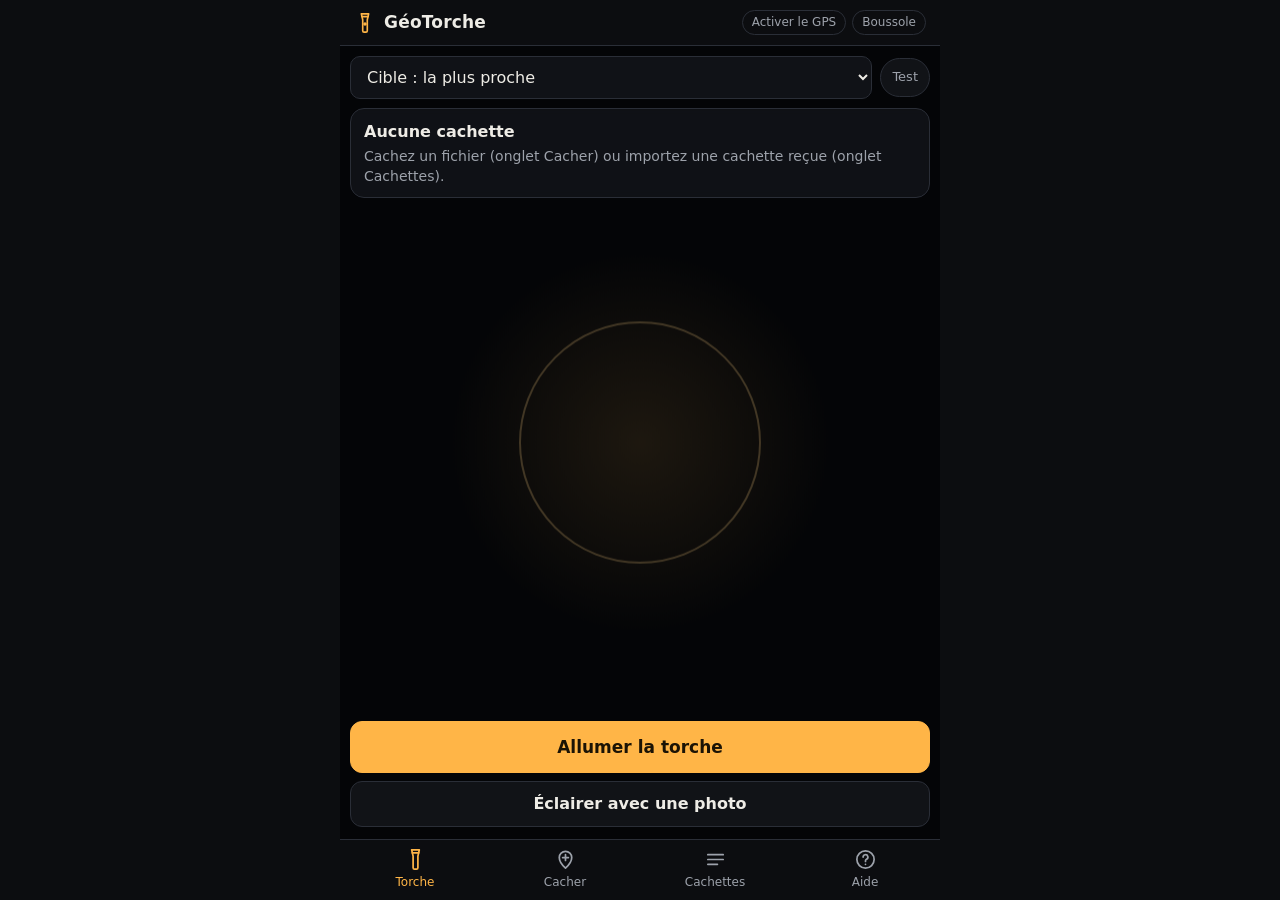
==== commit 331a9229: "Version 1.2.0 de l application" ====
--- a/index.html
+++ b/index.html
@@ -7,6 +7,7 @@
 <meta name="theme-color" content="#0c0d10">
 <meta name="description" content="GéoTorche : cachez un fichier dans un lieu réel. Il ne s'ouvre que sur place, éclairé par la torche, avec le mot de passe.">
 <meta name="apple-mobile-web-app-capable" content="yes">
+<link rel="manifest" href="manifest.webmanifest">
 <link rel="icon" type="image/png" href="icon-192.png">
 <link rel="apple-touch-icon" href="icon-192.png">
 <title>GéoTorche</title>
@@ -169,6 +170,8 @@
 #toast.bad{border-color:#5b2c28;color:#ffc2b9}
 #toast.good{border-color:#2f5a43;color:#c4f2d6}
 
+#iBody ol{padding-left:20px;margin:8px 0}#iBody li{margin:4px 0}
+
 </style>
 </head>
 <body>
@@ -316,7 +319,7 @@
     <div class="card">
       <h3>Retrouver</h3>
       <ol>
-        <li>Importez la cachette reçue (onglet Cachettes), puis touchez <b>Chercher</b>.</li>
+        <li>Importez la cachette reçue : onglet Cachettes, <b>Importer</b>. Si l'application est installée, faites plutôt, dans WhatsApp, un appui long sur le fichier, puis <b>Partager</b>, <b>GéoTorche</b>. Puis touchez <b>Chercher</b>.</li>
         <li>Allumez la torche et suivez la flèche jusqu'à la zone.</li>
         <li>Balayez lentement la pièce : quand la torche passe sur l'objet, l'icône du fichier apparaît.</li>
         <li>Touchez l'icône, entrez le mot de passe : le fichier s'ouvre.</li>
@@ -417,10 +420,10 @@
 <div class="sheet" id="shShare" role="dialog" aria-modal="true" aria-labelledby="sTitle">
   <div class="grab"></div>
   <h2 id="sTitle">Partager</h2>
-  <p class="small mute">Envoyez le fichier de la cachette et ce texte. Donnez le mot de passe par un autre moyen (appel, SMS séparé).</p>
+  <p class="small mute">« Envoyer » fait partir ensemble le fichier de la cachette et ce message (WhatsApp, e-mail, Bluetooth…). Donnez le mot de passe par un autre moyen (appel, SMS séparé).</p>
   <textarea id="sText" rows="7" readonly></textarea>
   <div class="acts">
-    <button class="btn primary" type="button" id="sFile">Envoyer le fichier de la cachette</button>
+    <button class="btn primary" type="button" id="sFile">Envoyer la cachette et le message</button>
     <button class="btn" type="button" id="sCopy">Copier le texte</button>
     <button class="btn" type="button" id="sLink" hidden>Copier un lien d'ouverture</button>
     <button class="btn" type="button" id="sTag" hidden>Revoir l'étiquette QR</button>
@@ -435,6 +438,17 @@
   <div class="qrbox" id="tQr"></div>
   <div class="acts">
     <button class="btn primary" type="button" id="tSave">Enregistrer l'image de l'étiquette</button>
+    <button class="btn" type="button" data-close>Fermer</button>
+  </div>
+</div>
+
+<div class="sheet" id="shInfo" role="dialog" aria-modal="true" aria-labelledby="iTitle">
+  <div class="grab"></div>
+  <h2 id="iTitle">Caméra</h2>
+  <div id="iBody"></div>
+  <div class="acts">
+    <button class="btn primary" type="button" id="iRetry">Réessayer</button>
+    <button class="btn" type="button" id="iPhoto">Éclairer avec une photo</button>
     <button class="btn" type="button" data-close>Fermer</button>
   </div>
 </div>
@@ -493,13 +507,16 @@
 'use strict';
 /* GéoTorche : des fichiers cachés dans le monde réel.
    Tout fonctionne sur l'appareil : rien n'est envoyé sur internet. */
-const APP_VERSION = '1.1.0';
+const APP_VERSION = '1.2.0';
 const $ = (s, r = document) => r.querySelector(s);
 const $$ = (s, r = document) => Array.from(r.querySelectorAll(s));
 const te = new TextEncoder();
 const td = new TextDecoder();
 const IN_FRAME = (() => { try { return window.self !== window.top; } catch (e) { return true; } })();
-const HOSTED = !IN_FRAME && window.isSecureContext && location.protocol === 'https:';
+const LOCAL_DEV = location.hostname === 'localhost' || location.hostname === '127.0.0.1';
+const HOSTED = !IN_FRAME && window.isSecureContext && (location.protocol === 'https:' || LOCAL_DEV);
+// Adresse publique de l'application, citée dans les messages de partage
+const APP_URL = HOSTED && !LOCAL_DEV ? location.origin + location.pathname.replace(/index\.html$/, '') : 'https://mr-akmos-lab.github.io/geotorche/';
 
 /* ============================== Utilitaires ============================== */
 function b64enc(u8) { let s = ''; for (let i = 0; i < u8.length; i += 0x8000) s += String.fromCharCode.apply(null, u8.subarray(i, i + 0x8000)); return btoa(s); }
@@ -757,7 +774,11 @@
 function parseCapsule(bytes) {
   let u = bytes instanceof Uint8Array ? bytes : new Uint8Array(bytes);
   // version enregistrée depuis l'aperçu : JSON {"geotorche":1,"data":"<base64>"}
-  if (u.length && u[0] === 0x7b) { try { const j = JSON.parse(td.decode(u)); if (j && j.geotorche === 1 && typeof j.data === 'string') u = b64dec(j.data); } catch (e) { /* pas du JSON */ } }
+  // enveloppe texte (.txt ou .json) : {"geotorche":1,"data":"<base64>"}
+  if (u.length && !(u[0] === 0x47 && u[1] === 0x54)) {
+    const t = td.decode(u.subarray(0, Math.min(u.length, 64))).replace(/^\ufeff/, '').trimStart();
+    if (t[0] === '{') { try { const j = JSON.parse(td.decode(u).replace(/^\ufeff/, '')); if (j && j.geotorche === 1 && typeof j.data === 'string') u = b64dec(j.data.replace(/\s+/g, '')); } catch (e) { /* pas du JSON */ } }
+  }
   if (u.length < 9 || td.decode(u.subarray(0, 4)) !== 'GTCH') throw new Error("Ce fichier n'est pas une cachette GéoTorche.");
   if (u[4] !== 1) throw new Error('Version de cachette inconnue : mettez à jour GéoTorche.');
   const n = rdU32(u, 5); if (n > 2000000 || 9 + n > u.length) throw new Error('Cachette incomplète ou trop grosse.');
@@ -1067,15 +1088,35 @@
   async start(video) {
     if (!navigator.mediaDevices || !navigator.mediaDevices.getUserMedia) throw new Error('Caméra indisponible ici.');
     this.stop(); const tok = this.tok;
-    const st = await navigator.mediaDevices.getUserMedia({ audio: false, video: { facingMode: { ideal: 'environment' }, width: { ideal: 1280 }, height: { ideal: 720 } } });
-    const cancelled = () => { const e = new Error('annulé'); e.name = 'Cancelled'; return e; };
+    const named = (name, msg) => { const e = new Error(msg || name); e.name = name; return e; };
+    const cancelled = () => named('Cancelled', 'annulé');
+    // Du plus précis au plus simple : certains téléphones refusent les réglages détaillés.
+    const tries = [
+      { audio: false, video: { facingMode: { ideal: 'environment' }, width: { ideal: 1280 }, height: { ideal: 720 } } },
+      { audio: false, video: { facingMode: 'environment' } },
+      { audio: false, video: true }
+    ];
+    let st = null, last = null;
+    for (const c of tries) {
+      const p = navigator.mediaDevices.getUserMedia(c);
+      try {
+        st = await Promise.race([p, sleep(25000).then(() => { throw named('TimeoutError', 'délai'); })]);
+        break;
+      } catch (e) {
+        last = e;
+        if (e && e.name === 'TimeoutError') p.then(x => x.getTracks().forEach(t => t.stop())).catch(() => { });
+        if (!e || ['NotAllowedError', 'SecurityError', 'TimeoutError'].includes(e.name) || tok !== this.tok) break;
+      }
+    }
+    if (!st) throw last || named('NotFoundError');
     if (tok !== this.tok) { st.getTracks().forEach(t => t.stop()); throw cancelled(); }
     this.stream = st; this.track = st.getVideoTracks()[0];
     if (this.track) this.track.addEventListener('ended', () => { if (tok === this.tok && this.onEnded) this.onEnded(); });
     video.srcObject = st; video.muted = true; video.setAttribute('playsinline', '');
-    try { await video.play(); } catch (e) { /* lecture auto */ }
-    for (let i = 0; i < 40 && !video.videoWidth && tok === this.tok; i++) await sleep(50);
+    try { await Promise.race([video.play(), sleep(3000)]); } catch (e) { /* lecture auto */ }
+    for (let i = 0; i < 60 && !video.videoWidth && tok === this.tok; i++) await sleep(50);
     if (tok !== this.tok) throw cancelled();
+    if (!video.videoWidth) { this.stop(); throw named('NotReadableError', 'aucune image'); }
     return true;
   },
   canLamp() { try { const c = this.track && this.track.getCapabilities && this.track.getCapabilities(); return !!(c && c.torch); } catch (e) { return false; } },
@@ -1371,21 +1412,47 @@
 }
 
 function clearStill() { if (S.still) { URL.revokeObjectURL(S.still); S.still = null; } const i = $('#still'); i.hidden = true; i.removeAttribute('src'); }
+const CAM_HELP = {
+  NotAllowedError: ['La caméra est bloquée', 'La caméra a été refusée pour ce site.<ol><li>Touchez le <b>cadenas</b> à gauche de l\'adresse, en haut.</li><li>Ouvrez <b>Autorisations</b> (ou <b>Paramètres du site</b>), puis <b>Caméra</b>, et choisissez <b>Autoriser</b>.</li><li>Rechargez la page, puis rallumez la torche.</li></ol>Si rien ne change, vérifiez que Chrome a lui-même le droit d\'utiliser la caméra : <b>Paramètres du téléphone</b>, <b>Applications</b>, <b>Chrome</b>, <b>Autorisations</b>, <b>Appareil photo</b>.'],
+  NotReadableError: ['La caméra est occupée', 'Une autre application utilise sans doute la caméra (appareil photo, appel vidéo, WhatsApp, lampe de poche). Fermez-la complètement, puis réessayez. Si cela continue, redémarrez Chrome.'],
+  TimeoutError: ['Pas de réponse de la caméra', 'Le téléphone n\'a pas répondu. Une demande d\'autorisation attend peut-être en bas de l\'écran ou dans la barre d\'adresse : acceptez-la, puis réessayez. Sinon, fermez les autres applications qui utilisent la caméra.'],
+  NotFoundError: ['Aucune caméra trouvée', 'Le navigateur ne trouve pas de caméra sur cet appareil.'],
+  SecurityError: ['Caméra interdite ici', 'Cette page ne peut pas utiliser la caméra. Ouvrez l\'adresse sécurisée de l\'application (https) dans Chrome.']
+};
+function camHelp(name) {
+  const k = name === 'TrackStartError' || name === 'AbortError' ? 'NotReadableError' : name === 'OverconstrainedError' ? 'NotFoundError' : name === 'PermissionDeniedError' ? 'NotAllowedError' : name;
+  const h = CAM_HELP[k] || ['Caméra indisponible', 'La caméra n\'a pas pu démarrer (' + esc(name || 'erreur inconnue') + ').'];
+  $('#iTitle').textContent = h[0];
+  $('#iBody').innerHTML = '<div class="small">' + h[1] + '</div><p class="note">En attendant, « Éclairer avec une photo » fonctionne sans la caméra en direct.</p>';
+  openSheet('shInfo');
+}
+let lampHinted = false;
 async function torchOn() {
-  const btn = $('#btnTorch'); btn.disabled = true;
-  Geo.start(); await Compass.start();
+  const btn = $('#btnTorch'); if (btn.disabled) return;
+  btn.disabled = true; btn.textContent = 'Démarrage de la caméra…';
+  Geo.start(); try { await Promise.race([Compass.start(), sleep(5000)]); } catch (e) { }
   clearStill();
+  let perm = null;
+  try { if (navigator.permissions && navigator.permissions.query) perm = (await navigator.permissions.query({ name: 'camera' })).state; } catch (e) { }
+  const ask = setTimeout(() => toast('Autorisez la caméra si le téléphone le demande.'), perm === 'granted' ? 6000 : 1200);
   try {
+    if (perm === 'denied') { const e = new Error('refus'); e.name = 'NotAllowedError'; throw e; }
     await Cam.start($('#vid'));
     if (S.view !== 'torche') { Cam.stop(); return; }
-    S.torchOn = true; btn.textContent = 'Éteindre la torche'; $('#btnLamp').hidden = !Cam.canLamp();
+    S.torchOn = true; btn.textContent = 'Éteindre la torche';
+    const lamp = Cam.canLamp(); $('#btnLamp').hidden = !lamp;
+    if (lamp && !lampHinted) { lampHinted = true; setTimeout(() => toast('La torche, c\'est la caméra. Pour éclairer une pièce sombre, touchez « Lampe ».'), 900); }
     Cam.onEnded = () => { torchOff(); toast('La caméra a été interrompue.'); };
   } catch (e) {
     S.torchOn = false;
     if (e && e.name === 'Cancelled') return;
-    toast(e && e.name === 'NotAllowedError' ? 'Caméra refusée. Autorisez-la, ou utilisez « Éclairer avec une photo ».' : 'Caméra indisponible ici. Utilisez « Éclairer avec une photo ».', 'bad');
-    if (IN_FRAME) sensorsBlocked();
-  } finally { btn.disabled = false; resizeStage(); }
+    if (IN_FRAME) { toast('Caméra bloquée dans cet aperçu. Utilisez « Éclairer avec une photo ».', 'bad'); sensorsBlocked(); }
+    else camHelp(e && e.name);
+  } finally {
+    clearTimeout(ask); btn.disabled = false;
+    if (!S.torchOn) btn.textContent = 'Allumer la torche';
+    resizeStage();
+  }
 }
 function torchOff() { Cam.stop(); Cam.onEnded = null; S.torchOn = false; $('#vid').srcObject = null; $('#btnTorch').textContent = 'Allumer la torche'; $('#btnLamp').hidden = true; }
 async function photoLight(file) {
@@ -1543,7 +1610,9 @@
   if (P.mode === 'visible') { L.push('Lieu : ' + P.lat.toFixed(6) + ', ' + P.lon.toFixed(6) + ' (rayon ' + P.radius + ' m)'); L.push('Carte : https://maps.google.com/?q=' + P.lat.toFixed(6) + ',' + P.lon.toFixed(6)); }
   else L.push('Zone : autour de ' + P.lat.toFixed(4) + ', ' + P.lon.toFixed(4) + ' (environ ' + P.radius + ' m). L\'endroit exact est à trouver.');
   if (m.hint) L.push('Indice : ' + m.hint);
-  L.push('Ouvre le fichier joint avec GéoTorche, va sur place et éclaire avec la torche.');
+  L.push('1. Ouvre GéoTorche : ' + APP_URL);
+  L.push('2. Importe le fichier joint : onglet Cachettes, puis Importer (ou, dans WhatsApp : appui long sur le fichier, Partager, GéoTorche). Ne l\'ouvre pas directement, il est chiffré.');
+  L.push('3. Va sur place, allume la torche et touche l\'icône.');
   if (m.pw) L.push('Je te donne le mot de passe à part.');
   return L.join('\n');
 }
@@ -1555,18 +1624,23 @@
   $('#sTag').hidden = !(c.own && c.own.tag);
   openSheet('shShare');
 }
+/* La cachette voyage dans un fichier texte (.txt) : c'est un format que le menu Partager
+   d'Android accepte, contrairement au .gtch. Le contenu reste chiffré. */
+function capsuleTextBlob(c) {
+  return new Blob([JSON.stringify({ geotorche: 1, app: APP_URL, label: c.meta.label, data: b64enc(serialize(c.meta, c.ct)) })], { type: 'text/plain' });
+}
 async function shareFile() {
   const c = capById(shareId); if (!c) return;
-  const bytes = serialize(c.meta, c.ct), name = slug(c.meta.label) + '.gtch';
-  if (IN_FRAME) { // l'aperçu n'accepte que certaines extensions : on enveloppe la cachette dans un .json
-    offerFile(new Blob([JSON.stringify({ geotorche: 1, label: c.meta.label, data: b64enc(bytes) })], { type: 'application/json' }), slug(c.meta.label) + '.geotorche.json');
-    return;
-  }
+  const name = slug(c.meta.label) + '.geotorche.txt', blob = capsuleTextBlob(c), text = shareText(c.meta);
+  if (IN_FRAME) { offerFile(blob, name); return; }
   try {
-    const file = new File([bytes], name, { type: 'application/octet-stream' });
-    if (navigator.canShare && navigator.canShare({ files: [file] })) { await navigator.share({ files: [file], title: 'GéoTorche : ' + c.meta.label, text: shareText(c.meta) }); return; }
+    const file = new File([blob], name, { type: 'text/plain' });
+    if (navigator.canShare && navigator.canShare({ files: [file] })) {
+      await navigator.share({ files: [file], title: 'GéoTorche : ' + c.meta.label, text });
+      toast('Envoyé. Donnez le mot de passe à part.', 'good'); return;
+    }
   } catch (e) { if (e && e.name === 'AbortError') return; }
-  if (await offerFile(new Blob([bytes], { type: 'application/octet-stream' }), name)) toast('Fichier « ' + name + ' » enregistré dans Téléchargements. Dans WhatsApp : Joindre, puis Document.', 'good');
+  if (await offerFile(blob, name)) { copyText(text); toast('Fichier « ' + name + ' » enregistré dans Téléchargements, message copié. Dans WhatsApp : collez le message, puis Joindre, Document.', 'good'); }
 }
 async function copyText(t) {
   try { await navigator.clipboard.writeText(t); toast('Copié.', 'good'); }
@@ -1584,6 +1658,22 @@
   for (const f of list) { try { await importBytes(new Uint8Array(await f.arrayBuffer()), list.length > 1); n++; } catch (e) { toast(f.name + ' : ' + e.message, 'bad'); } }
   if (list.length > 1 && n) toast(n + ' cachette(s) importée(s).', 'good');
   renderList();
+}
+
+/* Fichiers reçus par « Partager > GéoTorche » : le service worker les a déposés dans un cache. */
+async function importShared() {
+  let n = 0, last = null;
+  try {
+    const cache = await caches.open('geotorche-partage');
+    for (const req of await cache.keys()) {
+      try { const r = await cache.match(req); last = await importBytes(new Uint8Array(await r.arrayBuffer()), true); n++; }
+      catch (e) { toast('Fichier reçu illisible : ' + e.message, 'bad'); }
+      await cache.delete(req);
+    }
+  } catch (e) { /* pas de cache */ }
+  try { history.replaceState(null, '', location.pathname); } catch (e) { }
+  if (last) { S.activeId = last.id; LS.set('active', last.id); renderTargets(); $('#target').value = last.id; toast((n > 1 ? n + ' cachettes importées' : 'Cachette importée : ' + last.label) + '. Allez sur place et allumez la torche.', 'good'); }
+  else if (!n) toast('Aucune cachette reçue.');
 }
 
 /* ============================== Liste ============================== */
@@ -1810,6 +1900,8 @@
   $('#btnSim').addEventListener('click', openSim); $('#aSim').addEventListener('click', openSim);
   $('#target').addEventListener('change', e => { S.activeId = e.target.value; LS.set('active', S.activeId); lastHint = ''; });
   $('#btnTorch').addEventListener('click', () => (S.torchOn ? torchOff() : torchOn()));
+  $('#iRetry').addEventListener('click', () => { closeSheets(); torchOn(); });
+  $('#iPhoto').addEventListener('click', () => { closeSheets(); $('#photoIn').click(); });
   $('#btnPhoto').addEventListener('click', () => $('#photoIn').click());
   $('#photoIn').addEventListener('change', e => { photoLight(e.target.files[0]); e.target.value = ''; });
   $('#btnLamp').addEventListener('click', async () => { const ok = await Cam.setLamp(!Cam.lamp); $('#btnLamp').textContent = Cam.lamp ? 'Lampe allumée' : 'Lampe'; if (!ok) toast('Lampe non disponible.'); });
@@ -1873,6 +1965,7 @@
   LS.del('sim');
   await loadCaps();
   if (!(await Store.persistent())) toast('Stockage indisponible ici : les cachettes seront perdues à la fermeture.', 'bad');
+  if (/[?&]partage=1/.test(location.search)) await importShared();
   if (location.hash.startsWith('#c=')) {
     try { const meta = await importBytes(unb64url(location.hash.slice(3))); S.activeId = meta.id; renderTargets(); $('#target').value = meta.id; } catch (e) { toast('Lien de cachette illisible.', 'bad'); }
     try { history.replaceState(null, '', location.pathname); } catch (e) { }
@@ -1881,7 +1974,7 @@
   else if (navigator.permissions && navigator.permissions.query) { try { const st = await navigator.permissions.query({ name: 'geolocation' }); if (st.state === 'granted') Geo.start(); } catch (e) { } }
   updatePills(); resizeStage(); requestAnimationFrame(loop);
   if (HOSTED && 'serviceWorker' in navigator) navigator.serviceWorker.register('sw.js').catch(() => { });
-  if (HOSTED) { const l = document.createElement('link'); l.rel = 'manifest'; l.href = 'manifest.webmanifest'; document.head.appendChild(l); }
+  if (HOSTED && !document.querySelector('link[rel=manifest]')) { const l = document.createElement('link'); l.rel = 'manifest'; l.href = 'manifest.webmanifest'; document.head.appendChild(l); }
 }
 window.GT = { parseCoords, Plus, Crypt, Cells, Vision, QR, buildCapsule, unwrapVisible, tryCells, openWithDek, serialize, parseCapsule, importBytes, Store, Geo, Compass, S, evaluate, loadCaps, capById };
 init();
